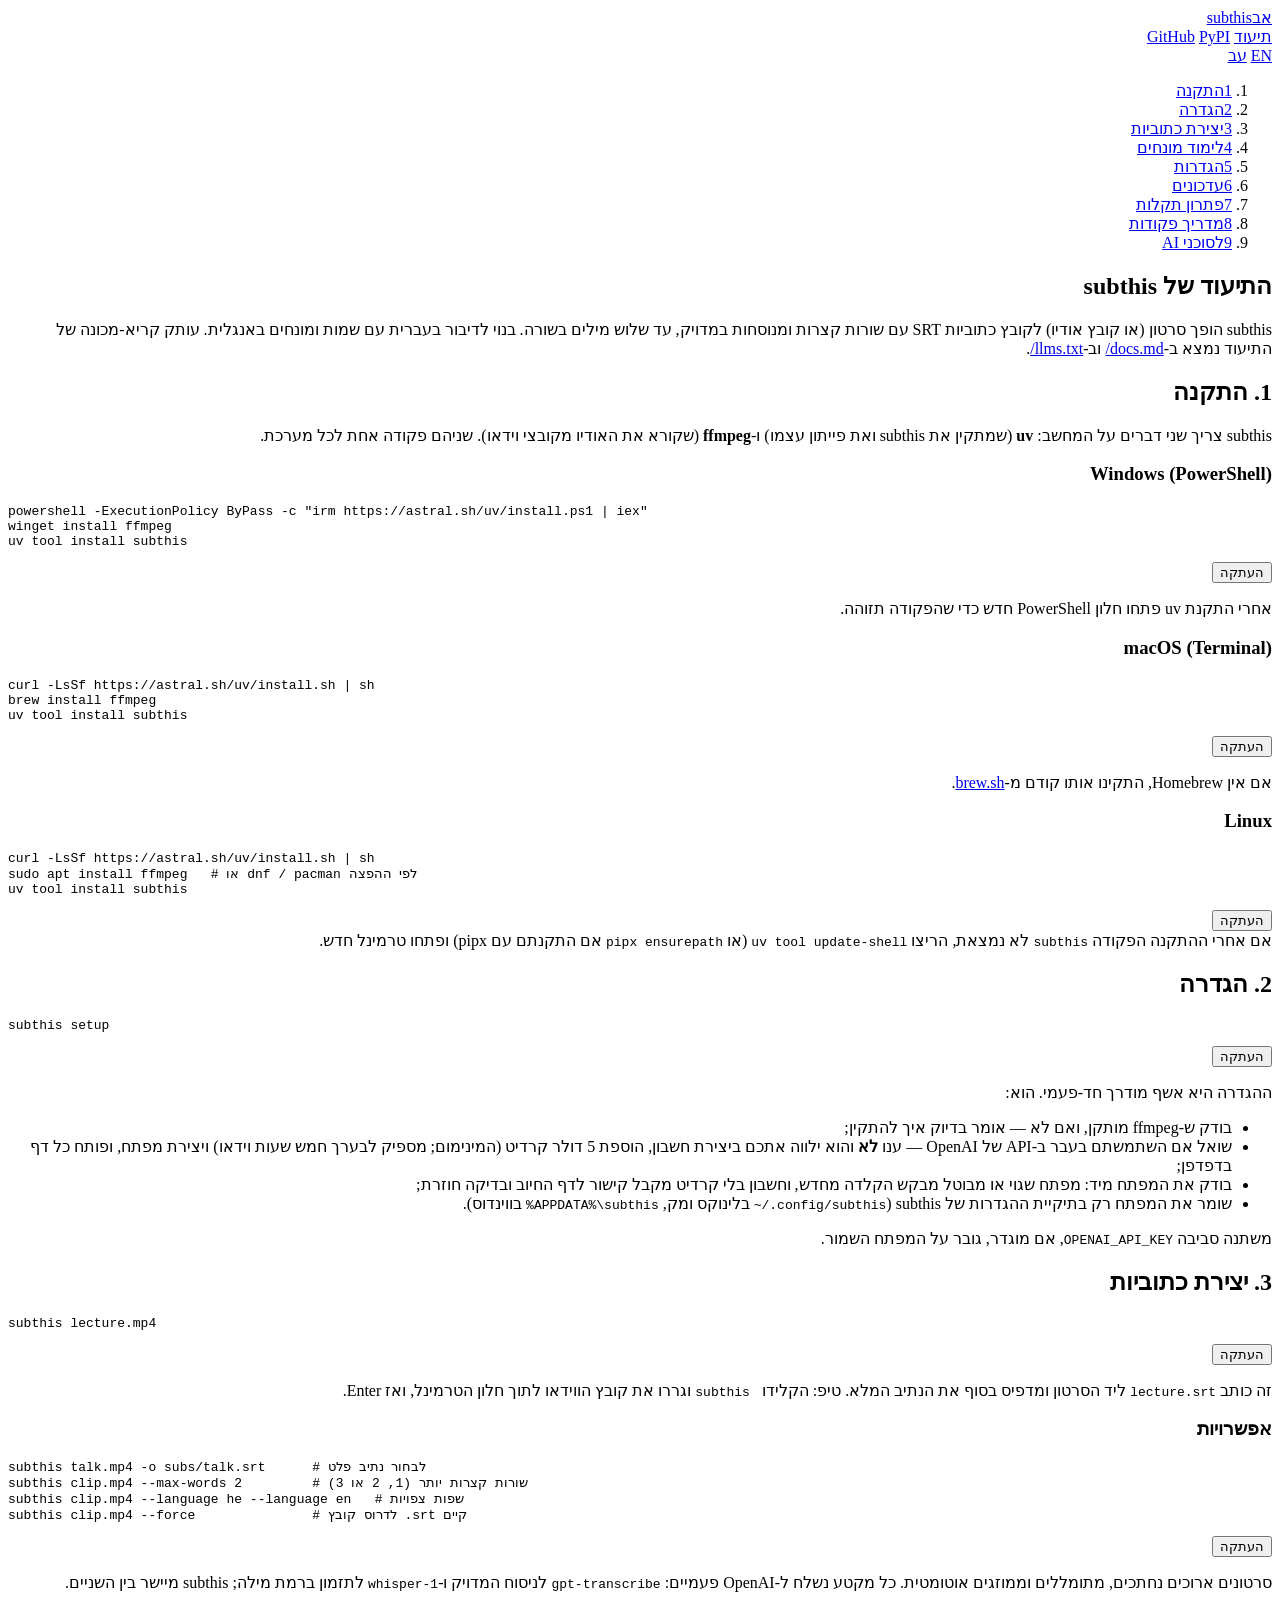
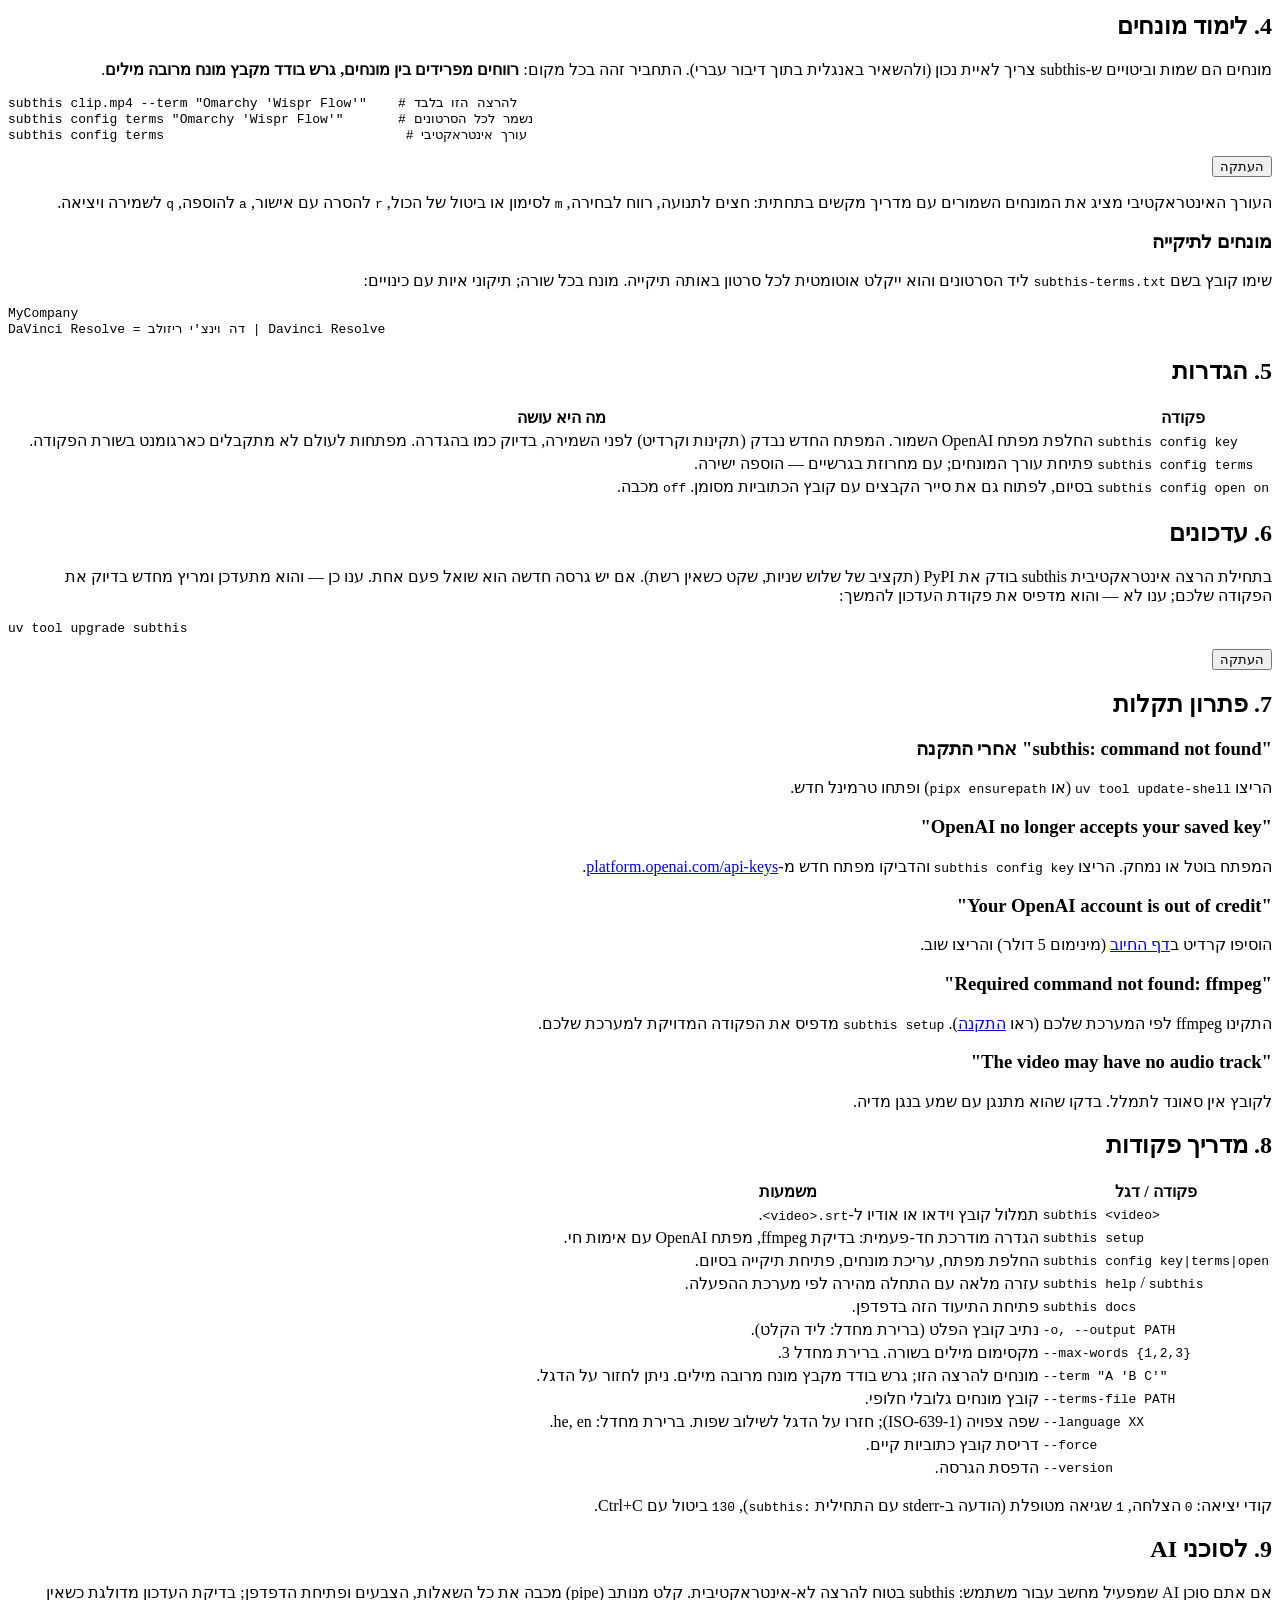
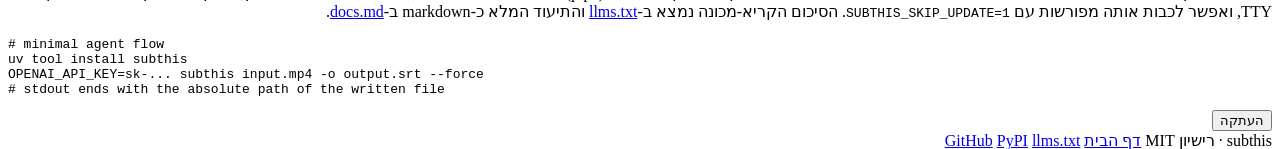
==== site/docs/index.html @ 7b7c5bd4 "Reposition site around price: Hebrew default, kaps.co.il comparison Hebrew now serves at the root (E" ====
<!DOCTYPE html>
<html lang="he" dir="rtl">
<head>
<meta charset="utf-8">
<meta name="viewport" content="width=device-width, initial-scale=1">
<title>תיעוד subthis — התקנה, הגדרה וכל הפקודות</title>
<meta name="description" content="תיעוד מלא של subthis: התקנה על Windows, macOS ו‑Linux, הגדרה מודרכת, לימוד מונחים, פקודות config, עדכונים, פתרון תקלות ומדריך מלא לשורת הפקודה.">
<link rel="alternate" hreflang="en" href="https://subthis.webivize.com/en/docs/">
<link rel="alternate" hreflang="he" href="https://subthis.webivize.com/docs/">
<link rel="icon" href="/assets/favicon.svg" type="image/svg+xml">
<link rel="preconnect" href="https://fonts.googleapis.com">
<link rel="preconnect" href="https://fonts.gstatic.com" crossorigin>
<link href="https://fonts.googleapis.com/css2?family=Suez+One&family=Rubik:wght@400;500&family=IBM+Plex+Mono:wght@400;600&display=swap" rel="stylesheet">
<link rel="stylesheet" href="/assets/style.css">
</head>
<body>

<header class="site-header">
  <div class="wrap">
    <a class="logo" href="/"><span class="cap">אב</span>subthis</a>
    <nav class="site-nav" aria-label="ניווט">
      <a href="/docs/" aria-current="page">תיעוד</a>
      <a href="https://github.com/ItayCohen-Prog/subthis">GitHub</a>
      <a href="https://pypi.org/project/subthis/">PyPI</a>
      <div class="lang-switch" aria-label="שפה">
        <a href="/en/docs/" lang="en">EN</a>
        <a class="active" href="/docs/" aria-current="true">עב</a>
      </div>
    </nav>
  </div>
</header>

<div class="wrap docs-layout">
  <nav class="toc" aria-label="תוכן">
    <ol>
      <li><a href="#install"><span class="toc-num">1</span>התקנה</a></li>
      <li><a href="#setup"><span class="toc-num">2</span>הגדרה</a></li>
      <li><a href="#use"><span class="toc-num">3</span>יצירת כתוביות</a></li>
      <li><a href="#terms"><span class="toc-num">4</span>לימוד מונחים</a></li>
      <li><a href="#config"><span class="toc-num">5</span>הגדרות</a></li>
      <li><a href="#updates"><span class="toc-num">6</span>עדכונים</a></li>
      <li><a href="#troubleshooting"><span class="toc-num">7</span>פתרון תקלות</a></li>
      <li><a href="#reference"><span class="toc-num">8</span>מדריך פקודות</a></li>
      <li><a href="#agents"><span class="toc-num">9</span>לסוכני AI</a></li>
    </ol>
  </nav>

  <article class="doc-body">
    <h1>התיעוד של subthis</h1>
    <p class="lede">subthis הופך סרטון (או קובץ אודיו) לקובץ כתוביות SRT עם שורות קצרות ומנוסחות במדויק, עד שלוש מילים בשורה. בנוי לדיבור בעברית עם שמות ומונחים באנגלית. עותק קריא-מכונה של התיעוד נמצא ב‑<a href="/docs.md">‎/docs.md‎</a> וב‑<a href="/llms.txt">‎/llms.txt‎</a>.</p>

    <section id="install">
      <h2>1. התקנה</h2>
      <p>subthis צריך שני דברים על המחשב: <strong>uv</strong> (שמתקין את subthis ואת פייתון עצמו) ו‑<strong>ffmpeg</strong> (שקורא את האודיו מקובצי וידאו). שניהם פקודה אחת לכל מערכת.</p>
      <h3>Windows (PowerShell)</h3>
      <div class="copy-wrap"><pre class="code" dir="ltr">powershell -ExecutionPolicy ByPass -c "irm https://astral.sh/uv/install.ps1 | iex"
winget install ffmpeg
uv tool install subthis</pre><button class="copy-btn" data-done="הועתק">העתקה</button></div>
      <p>אחרי התקנת uv פתחו חלון PowerShell חדש כדי שהפקודה תזוהה.</p>
      <h3>macOS (Terminal)</h3>
      <div class="copy-wrap"><pre class="code" dir="ltr">curl -LsSf https://astral.sh/uv/install.sh | sh
brew install ffmpeg
uv tool install subthis</pre><button class="copy-btn" data-done="הועתק">העתקה</button></div>
      <p>‏אם אין Homebrew, התקינו אותו קודם מ‑<a href="https://brew.sh">brew.sh</a>.</p>
      <h3>Linux</h3>
      <div class="copy-wrap"><pre class="code" dir="ltr">curl -LsSf https://astral.sh/uv/install.sh | sh
sudo apt install ffmpeg   # או dnf / pacman לפי ההפצה
uv tool install subthis</pre><button class="copy-btn" data-done="הועתק">העתקה</button></div>
      <div class="callout">אם אחרי ההתקנה הפקודה <code dir="ltr">subthis</code> לא נמצאת, הריצו <code dir="ltr">uv tool update-shell</code> (או <code dir="ltr">pipx ensurepath</code> אם התקנתם עם pipx) ופתחו טרמינל חדש.</div>
    </section>

    <section id="setup">
      <h2>2. הגדרה</h2>
      <div class="copy-wrap"><pre class="code" dir="ltr">subthis setup</pre><button class="copy-btn" data-done="הועתק">העתקה</button></div>
      <p>ההגדרה היא אשף מודרך חד-פעמי. הוא:</p>
      <ul>
        <li>בודק ש‑ffmpeg מותקן, ואם לא — אומר בדיוק איך להתקין;</li>
        <li>שואל אם השתמשתם בעבר ב‑API של OpenAI — ענו <strong>לא</strong> והוא ילווה אתכם ביצירת חשבון, הוספת 5 דולר קרדיט (המינימום; מספיק לבערך חמש שעות וידאו) ויצירת מפתח, ופותח כל דף בדפדפן;</li>
        <li>בודק את המפתח מיד: מפתח שגוי או מבוטל מבקש הקלדה מחדש, וחשבון בלי קרדיט מקבל קישור לדף החיוב ובדיקה חוזרת;</li>
        <li>שומר את המפתח רק בתיקיית ההגדרות של subthis‏ (<code dir="ltr">‎~/.config/subthis</code> בלינוקס ומק, <code dir="ltr">%APPDATA%\subthis</code> בווינדוס).</li>
      </ul>
      <p>משתנה סביבה <code dir="ltr">OPENAI_API_KEY</code>, אם מוגדר, גובר על המפתח השמור.</p>
    </section>

    <section id="use">
      <h2>3. יצירת כתוביות</h2>
      <div class="copy-wrap"><pre class="code" dir="ltr">subthis lecture.mp4</pre><button class="copy-btn" data-done="הועתק">העתקה</button></div>
      <p>זה כותב <code dir="ltr">lecture.srt</code> ליד הסרטון ומדפיס בסוף את הנתיב המלא. טיפ: הקלידו <code dir="ltr">subthis&nbsp;</code> וגררו את קובץ הווידאו לתוך חלון הטרמינל, ואז Enter.</p>
      <h3>אפשרויות</h3>
      <div class="copy-wrap"><pre class="code" dir="ltr">subthis talk.mp4 -o subs/talk.srt      # לבחור נתיב פלט
subthis clip.mp4 --max-words 2         # שורות קצרות יותר (1, 2 או 3)
subthis clip.mp4 --language he --language en   # שפות צפויות
subthis clip.mp4 --force               # לדרוס קובץ ‎.srt קיים</pre><button class="copy-btn" data-done="הועתק">העתקה</button></div>
      <p>סרטונים ארוכים נחתכים, מתומללים וממוזגים אוטומטית. כל מקטע נשלח ל‑OpenAI פעמיים: <code dir="ltr">gpt-transcribe</code> לניסוח המדויק ו‑<code dir="ltr">whisper-1</code> לתזמון ברמת מילה; subthis מיישר בין השניים.</p>
    </section>

    <section id="terms">
      <h2>4. לימוד מונחים</h2>
      <p>מונחים הם שמות וביטויים ש‑subthis צריך לאיית נכון (ולהשאיר באנגלית בתוך דיבור עברי). התחביר זהה בכל מקום: <strong>רווחים מפרידים בין מונחים, גרש בודד מקבץ מונח מרובה מילים</strong>.</p>
      <div class="copy-wrap"><pre class="code" dir="ltr">subthis clip.mp4 --term "Omarchy 'Wispr Flow'"    # להרצה הזו בלבד
subthis config terms "Omarchy 'Wispr Flow'"       # נשמר לכל הסרטונים
subthis config terms                               # עורך אינטראקטיבי</pre><button class="copy-btn" data-done="הועתק">העתקה</button></div>
      <p>העורך האינטראקטיבי מציג את המונחים השמורים עם מדריך מקשים בתחתית: חצים לתנועה, רווח לבחירה, <code dir="ltr">m</code> לסימון או ביטול של הכול, <code dir="ltr">r</code> להסרה עם אישור, <code dir="ltr">a</code> להוספה, <code dir="ltr">q</code> לשמירה ויציאה.</p>
      <h3>מונחים לתיקייה</h3>
      <p>שימו קובץ בשם <code dir="ltr">subthis-terms.txt</code> ליד הסרטונים והוא ייקלט אוטומטית לכל סרטון באותה תיקייה. מונח בכל שורה; תיקוני איות עם כינויים:</p>
      <pre class="code" dir="ltr">MyCompany
DaVinci Resolve = דה וינצ'י ריזולב | Davinci Resolve</pre>
    </section>

    <section id="config">
      <h2>5. הגדרות</h2>
      <table>
        <thead><tr><th>פקודה</th><th>מה היא עושה</th></tr></thead>
        <tbody>
          <tr><td dir="ltr"><code>subthis config key</code></td><td>החלפת מפתח OpenAI השמור. המפתח החדש נבדק (תקינות וקרדיט) לפני השמירה, בדיוק כמו בהגדרה. מפתחות לעולם לא מתקבלים כארגומנט בשורת הפקודה.</td></tr>
          <tr><td dir="ltr"><code>subthis config terms</code></td><td>פתיחת עורך המונחים; עם מחרוזת בגרשיים — הוספה ישירה.</td></tr>
          <tr><td dir="ltr"><code>subthis config open on</code></td><td>בסיום, לפתוח גם את סייר הקבצים עם קובץ הכתוביות מסומן. <code dir="ltr">off</code> מכבה.</td></tr>
        </tbody>
      </table>
    </section>

    <section id="updates">
      <h2>6. עדכונים</h2>
      <p>בתחילת הרצה אינטראקטיבית subthis בודק את PyPI (תקציב של שלוש שניות, שקט כשאין רשת). אם יש גרסה חדשה הוא שואל פעם אחת. ענו כן — והוא מתעדכן ומריץ מחדש בדיוק את הפקודה שלכם; ענו לא — והוא מדפיס את פקודת העדכון להמשך:</p>
      <div class="copy-wrap"><pre class="code" dir="ltr">uv tool upgrade subthis</pre><button class="copy-btn" data-done="הועתק">העתקה</button></div>
    </section>

    <section id="troubleshooting">
      <h2>7. פתרון תקלות</h2>
      <h3>‏"subthis: command not found" אחרי התקנה</h3>
      <p>הריצו <code dir="ltr">uv tool update-shell</code> (או <code dir="ltr">pipx ensurepath</code>) ופתחו טרמינל חדש.</p>
      <h3>‏"OpenAI no longer accepts your saved key"</h3>
      <p>המפתח בוטל או נמחק. הריצו <code dir="ltr">subthis config key</code> והדביקו מפתח חדש מ‑<a href="https://platform.openai.com/api-keys">platform.openai.com/api-keys</a>.</p>
      <h3>‏"Your OpenAI account is out of credit"</h3>
      <p>הוסיפו קרדיט ב<a href="https://platform.openai.com/settings/organization/billing/overview">דף החיוב</a> (מינימום 5 דולר) והריצו שוב.</p>
      <h3>‏"Required command not found: ffmpeg"</h3>
      <p>התקינו ffmpeg לפי המערכת שלכם (ראו <a href="#install">התקנה</a>). <code dir="ltr">subthis setup</code> מדפיס את הפקודה המדויקת למערכת שלכם.</p>
      <h3>‏"The video may have no audio track"</h3>
      <p>לקובץ אין סאונד לתמלל. בדקו שהוא מתנגן עם שמע בנגן מדיה.</p>
    </section>

    <section id="reference">
      <h2>8. מדריך פקודות</h2>
      <table>
        <thead><tr><th>פקודה / דגל</th><th>משמעות</th></tr></thead>
        <tbody>
          <tr><td dir="ltr"><code>subthis &lt;video&gt;</code></td><td>תמלול קובץ וידאו או אודיו ל‑<code dir="ltr">&lt;video&gt;.srt</code>.</td></tr>
          <tr><td dir="ltr"><code>subthis setup</code></td><td>הגדרה מודרכת חד-פעמית: בדיקת ffmpeg, מפתח OpenAI עם אימות חי.</td></tr>
          <tr><td dir="ltr"><code>subthis config key|terms|open</code></td><td>החלפת מפתח, עריכת מונחים, פתיחת תיקייה בסיום.</td></tr>
          <tr><td dir="ltr"><code>subthis help</code> / <code>subthis</code></td><td>עזרה מלאה עם התחלה מהירה לפי מערכת ההפעלה.</td></tr>
          <tr><td dir="ltr"><code>subthis docs</code></td><td>פתיחת התיעוד הזה בדפדפן.</td></tr>
          <tr><td dir="ltr"><code>-o, --output PATH</code></td><td>נתיב קובץ הפלט (ברירת מחדל: ליד הקלט).</td></tr>
          <tr><td dir="ltr"><code>--max-words {1,2,3}</code></td><td>מקסימום מילים בשורה. ברירת מחדל 3.</td></tr>
          <tr><td dir="ltr"><code>--term "A 'B C'"</code></td><td>מונחים להרצה הזו; גרש בודד מקבץ מונח מרובה מילים. ניתן לחזור על הדגל.</td></tr>
          <tr><td dir="ltr"><code>--terms-file PATH</code></td><td>קובץ מונחים גלובלי חלופי.</td></tr>
          <tr><td dir="ltr"><code>--language XX</code></td><td>שפה צפויה (ISO-639-1); חזרו על הדגל לשילוב שפות. ברירת מחדל: he, en.</td></tr>
          <tr><td dir="ltr"><code>--force</code></td><td>דריסת קובץ כתוביות קיים.</td></tr>
          <tr><td dir="ltr"><code>--version</code></td><td>הדפסת הגרסה.</td></tr>
        </tbody>
      </table>
      <p>קודי יציאה: <code dir="ltr">0</code> הצלחה, <code dir="ltr">1</code> שגיאה מטופלת (הודעה ב‑stderr עם התחילית <code dir="ltr">subthis:</code>), <code dir="ltr">130</code> ביטול עם Ctrl+C.</p>
    </section>

    <section id="agents">
      <h2>9. לסוכני AI</h2>
      <p>אם אתם סוכן AI שמפעיל מחשב עבור משתמש: subthis בטוח להרצה לא-אינטראקטיבית. קלט מנותב (pipe) מכבה את כל השאלות, הצבעים ופתיחת הדפדפן; בדיקת העדכון מדולגת כשאין TTY, ואפשר לכבות אותה מפורשות עם <code dir="ltr">SUBTHIS_SKIP_UPDATE=1</code>. הסיכום הקריא-מכונה נמצא ב‑<a href="/llms.txt">llms.txt</a> והתיעוד המלא כ‑markdown ב‑<a href="/docs.md">docs.md</a>.</p>
      <div class="copy-wrap"><pre class="code" dir="ltr"># minimal agent flow
uv tool install subthis
OPENAI_API_KEY=sk-... subthis input.mp4 -o output.srt --force
# stdout ends with the absolute path of the written file</pre><button class="copy-btn" data-done="הועתק">העתקה</button></div>
    </section>
  </article>
</div>

<footer class="site-footer">
  <div class="wrap">
    <span>subthis · רישיון MIT</span>
    <a href="/">דף הבית</a>
    <a href="https://github.com/ItayCohen-Prog/subthis">GitHub</a>
    <a href="https://pypi.org/project/subthis/">PyPI</a>
    <span class="spacer"></span>
    <a href="/llms.txt">llms.txt</a>
  </div>
</footer>

<script src="/assets/site.js"></script>
</body>
</html>
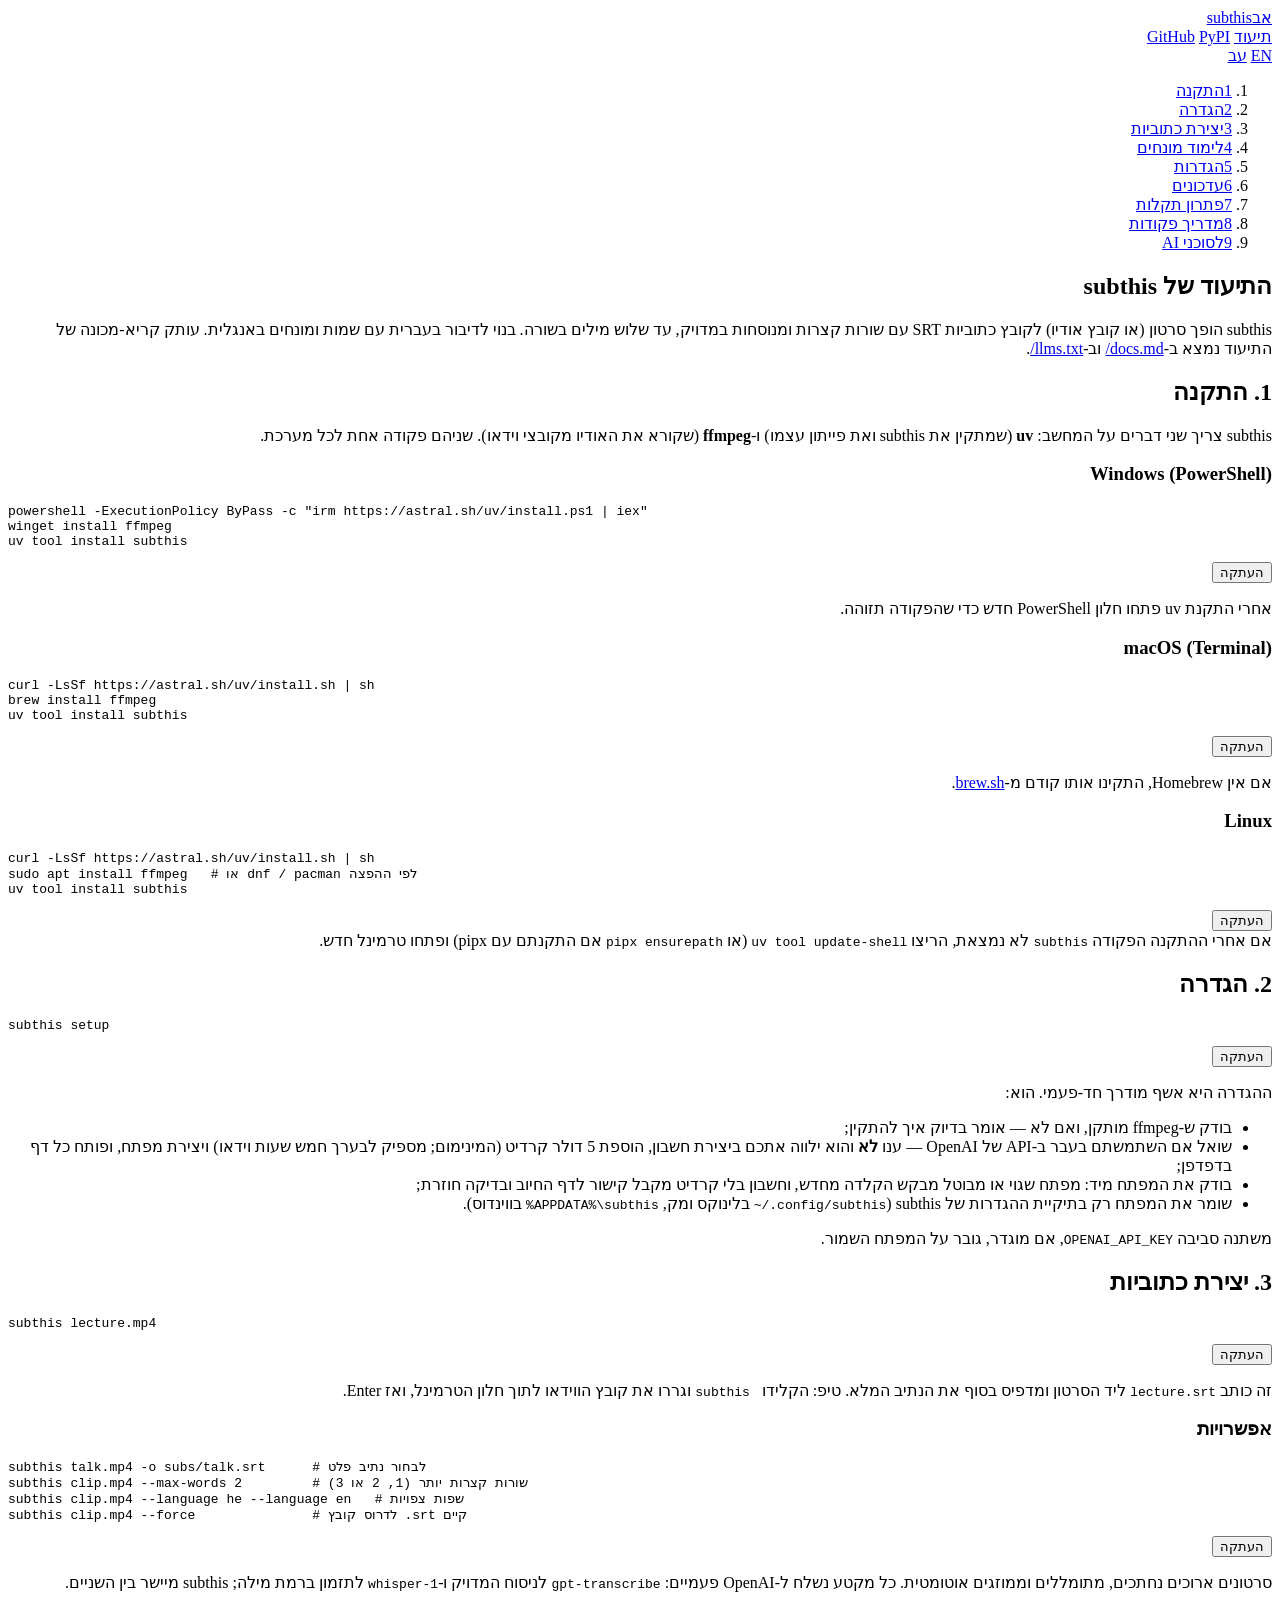
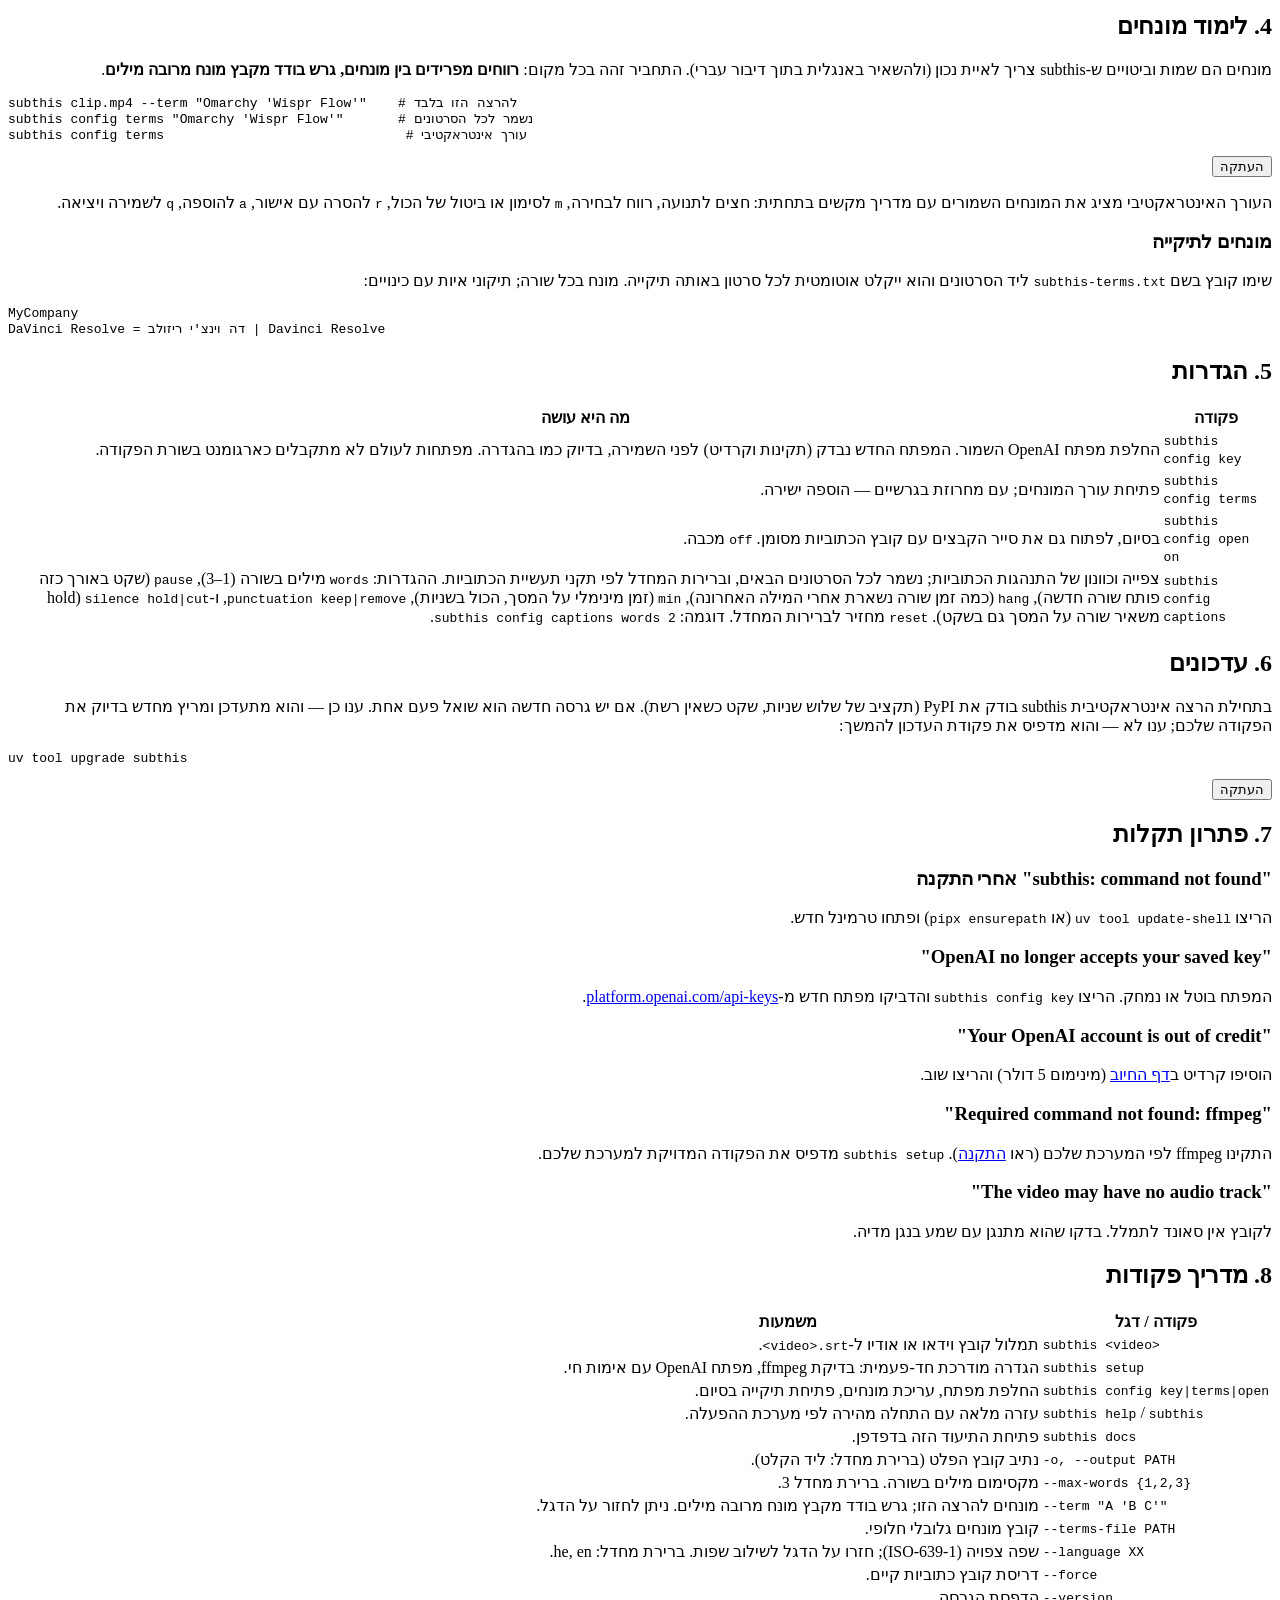
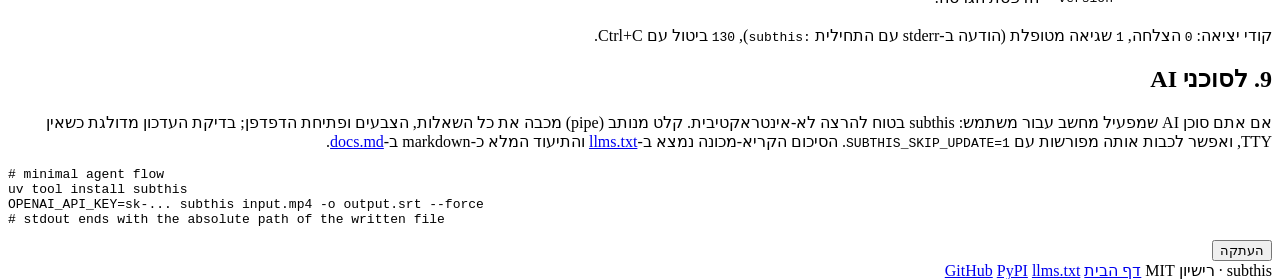
==== commit 608712a6: "Make caption behavior configurable via subthis config captions (1.7.0) Six settings stored in settin" ====
--- a/site/docs/index.html
+++ b/site/docs/index.html
@@ -115,6 +115,7 @@
           <tr><td dir="ltr"><code>subthis config key</code></td><td>החלפת מפתח OpenAI השמור. המפתח החדש נבדק (תקינות וקרדיט) לפני השמירה, בדיוק כמו בהגדרה. מפתחות לעולם לא מתקבלים כארגומנט בשורת הפקודה.</td></tr>
           <tr><td dir="ltr"><code>subthis config terms</code></td><td>פתיחת עורך המונחים; עם מחרוזת בגרשיים — הוספה ישירה.</td></tr>
           <tr><td dir="ltr"><code>subthis config open on</code></td><td>בסיום, לפתוח גם את סייר הקבצים עם קובץ הכתוביות מסומן. <code dir="ltr">off</code> מכבה.</td></tr>
+          <tr><td dir="ltr"><code>subthis config captions</code></td><td>צפייה וכוונון של התנהגות הכתוביות; נשמר לכל הסרטונים הבאים, וברירות המחדל לפי תקני תעשיית הכתוביות. ההגדרות: <code dir="ltr">words</code> מילים בשורה (1–3), <code dir="ltr">pause</code> (שקט באורך כזה פותח שורה חדשה), <code dir="ltr">hang</code> (כמה זמן שורה נשארת אחרי המילה האחרונה), <code dir="ltr">min</code> (זמן מינימלי על המסך, הכול בשניות), <code dir="ltr">punctuation keep|remove</code>, ו‑<code dir="ltr">silence hold|cut</code> (‏hold משאיר שורה על המסך גם בשקט). <code dir="ltr">reset</code> מחזיר לברירות המחדל. דוגמה: <code dir="ltr">subthis config captions words 2</code>.</td></tr>
         </tbody>
       </table>
     </section>
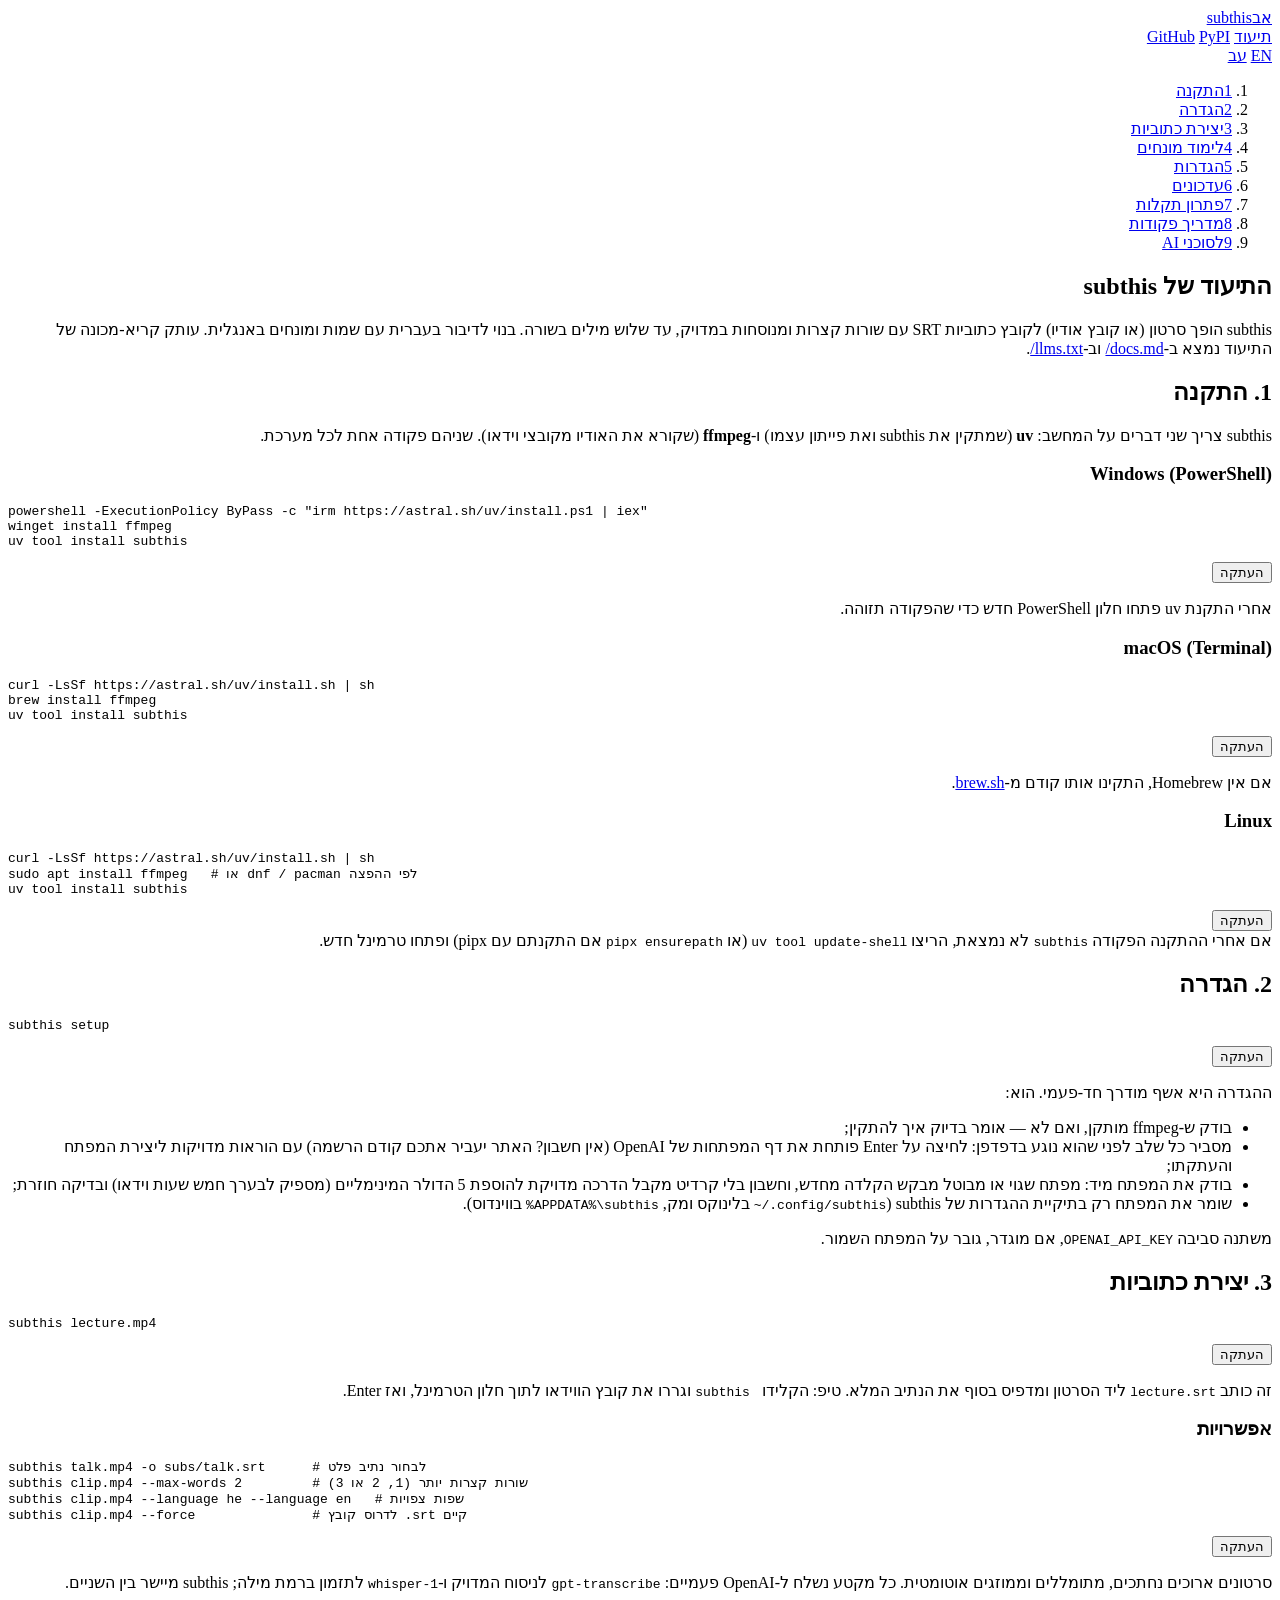
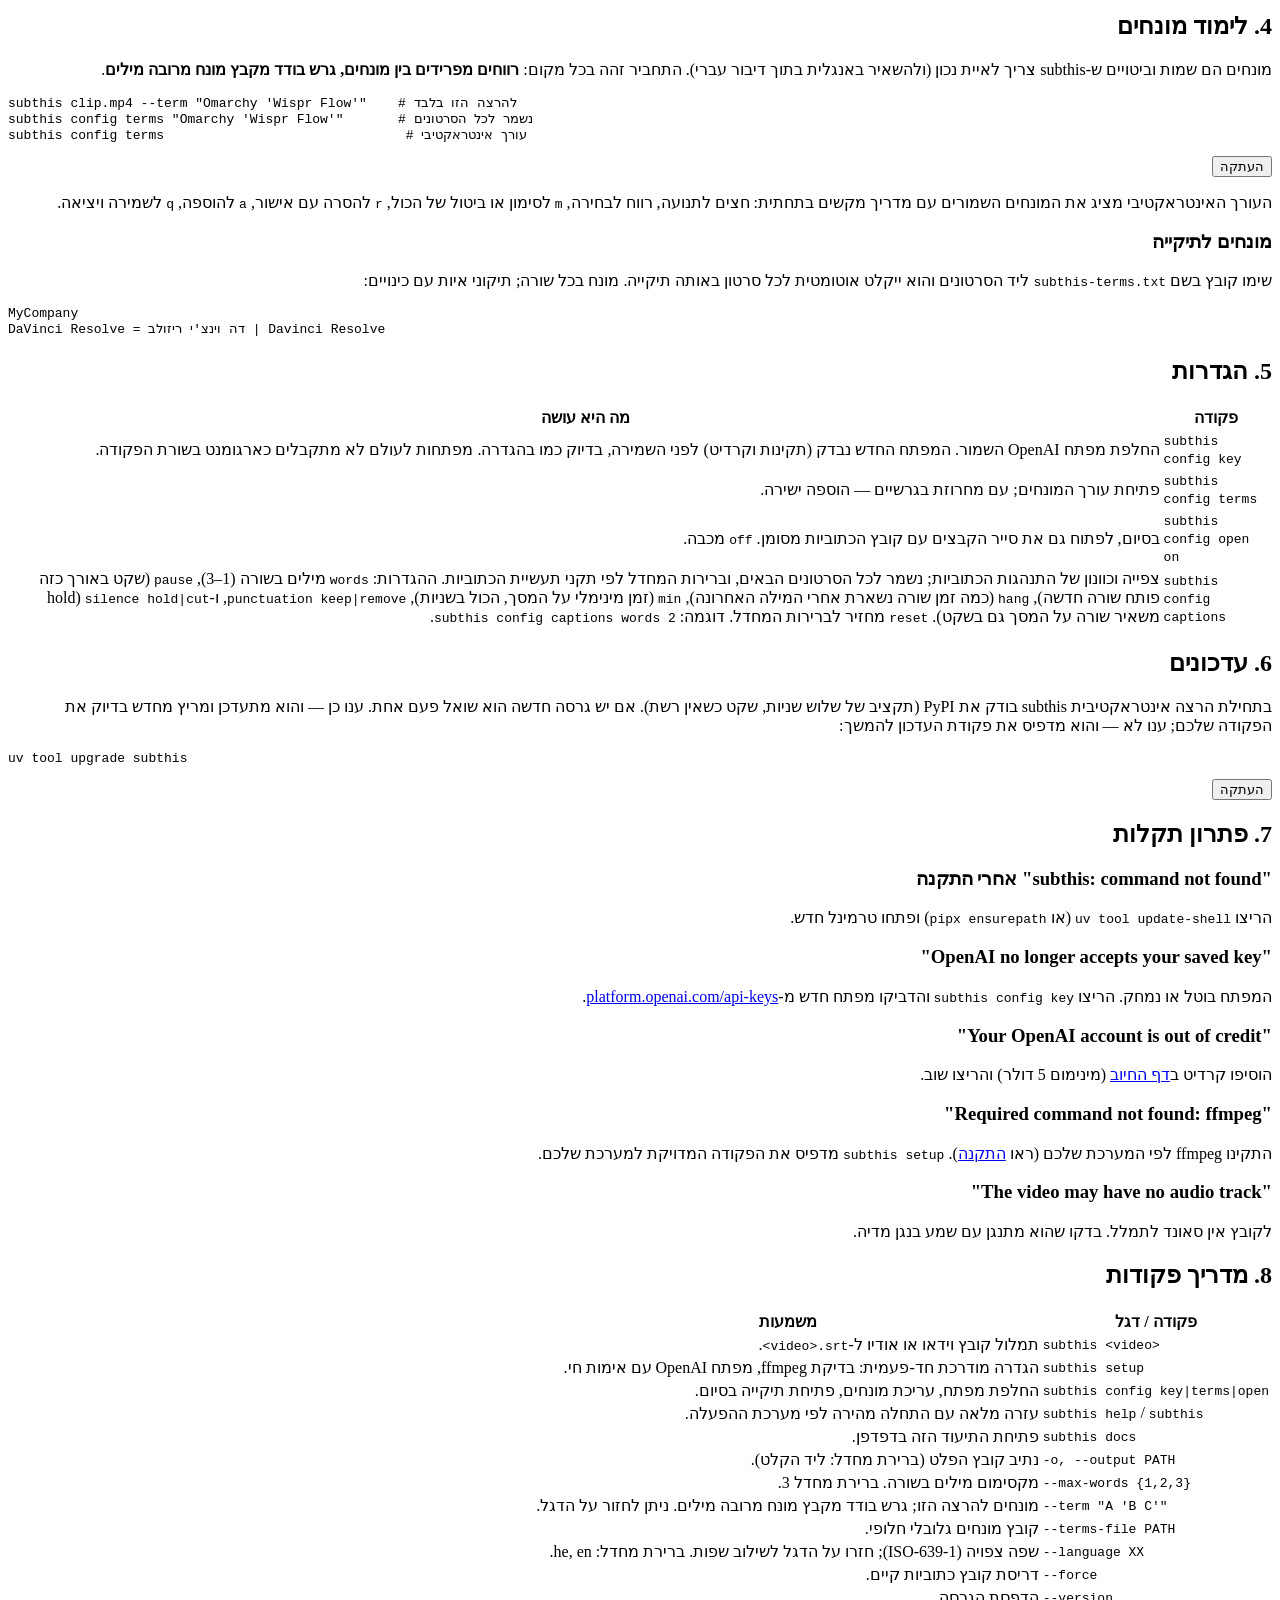
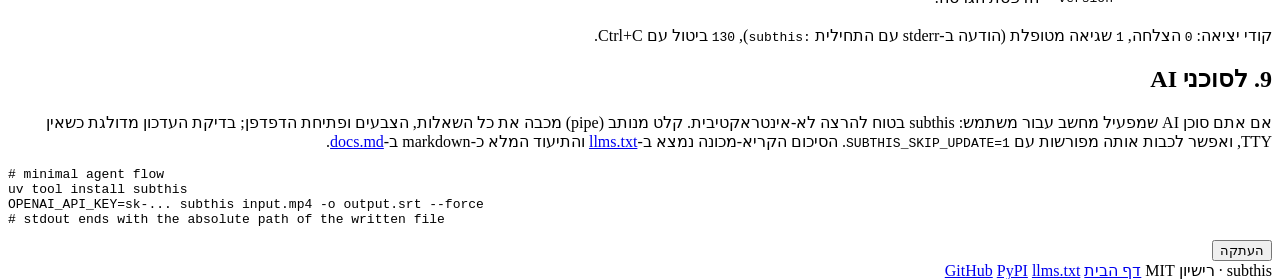
==== commit 1741ab85: "Simplify setup: explain first, Enter opens the browser (1.7.1) Drops the have-you-used-the-API quest" ====
--- a/site/docs/index.html
+++ b/site/docs/index.html
@@ -75,8 +75,8 @@
       <p>ההגדרה היא אשף מודרך חד-פעמי. הוא:</p>
       <ul>
         <li>בודק ש‑ffmpeg מותקן, ואם לא — אומר בדיוק איך להתקין;</li>
-        <li>שואל אם השתמשתם בעבר ב‑API של OpenAI — ענו <strong>לא</strong> והוא ילווה אתכם ביצירת חשבון, הוספת 5 דולר קרדיט (המינימום; מספיק לבערך חמש שעות וידאו) ויצירת מפתח, ופותח כל דף בדפדפן;</li>
-        <li>בודק את המפתח מיד: מפתח שגוי או מבוטל מבקש הקלדה מחדש, וחשבון בלי קרדיט מקבל קישור לדף החיוב ובדיקה חוזרת;</li>
+        <li>מסביר כל שלב לפני שהוא נוגע בדפדפן: לחיצה על Enter פותחת את דף המפתחות של OpenAI (אין חשבון? האתר יעביר אתכם קודם הרשמה) עם הוראות מדויקות ליצירת המפתח והעתקתו;</li>
+        <li>בודק את המפתח מיד: מפתח שגוי או מבוטל מבקש הקלדה מחדש, וחשבון בלי קרדיט מקבל הדרכה מדויקת להוספת 5 הדולר המינימליים (מספיק לבערך חמש שעות וידאו) ובדיקה חוזרת;</li>
         <li>שומר את המפתח רק בתיקיית ההגדרות של subthis‏ (<code dir="ltr">‎~/.config/subthis</code> בלינוקס ומק, <code dir="ltr">%APPDATA%\subthis</code> בווינדוס).</li>
       </ul>
       <p>משתנה סביבה <code dir="ltr">OPENAI_API_KEY</code>, אם מוגדר, גובר על המפתח השמור.</p>
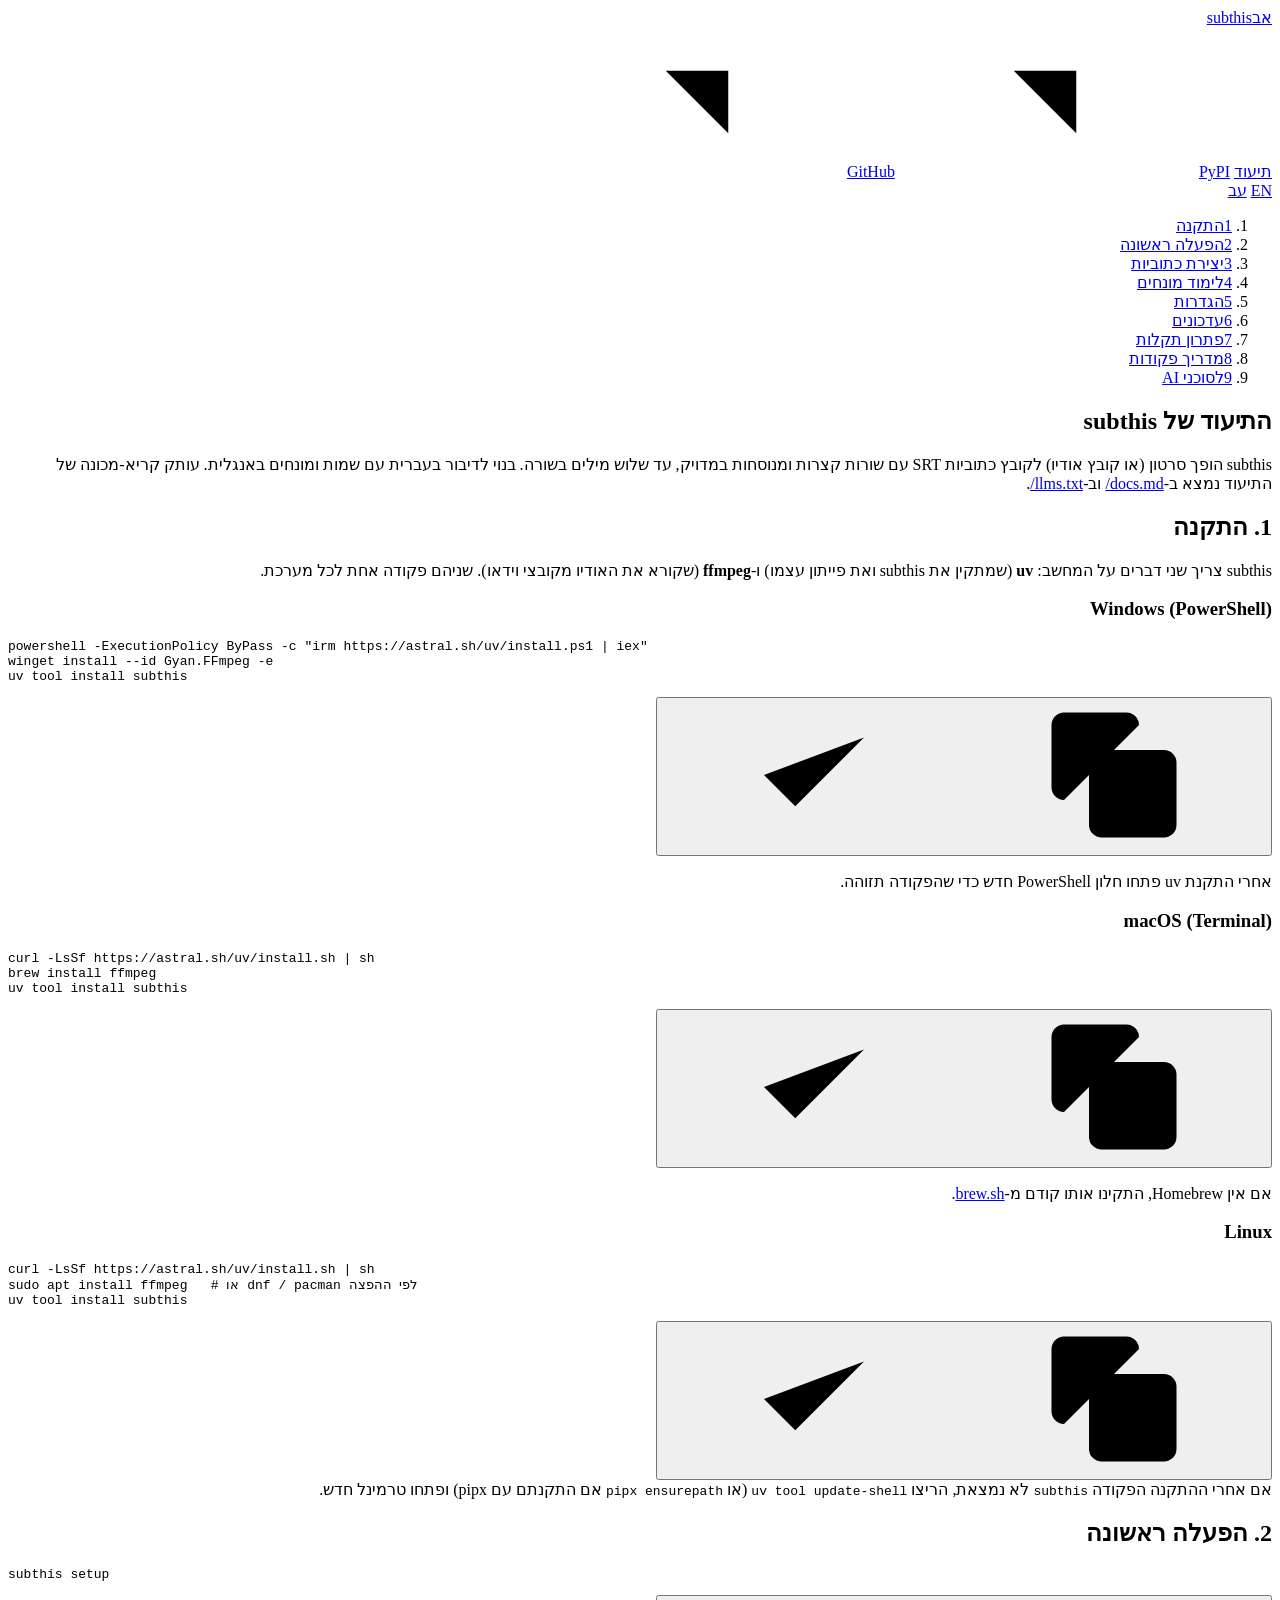
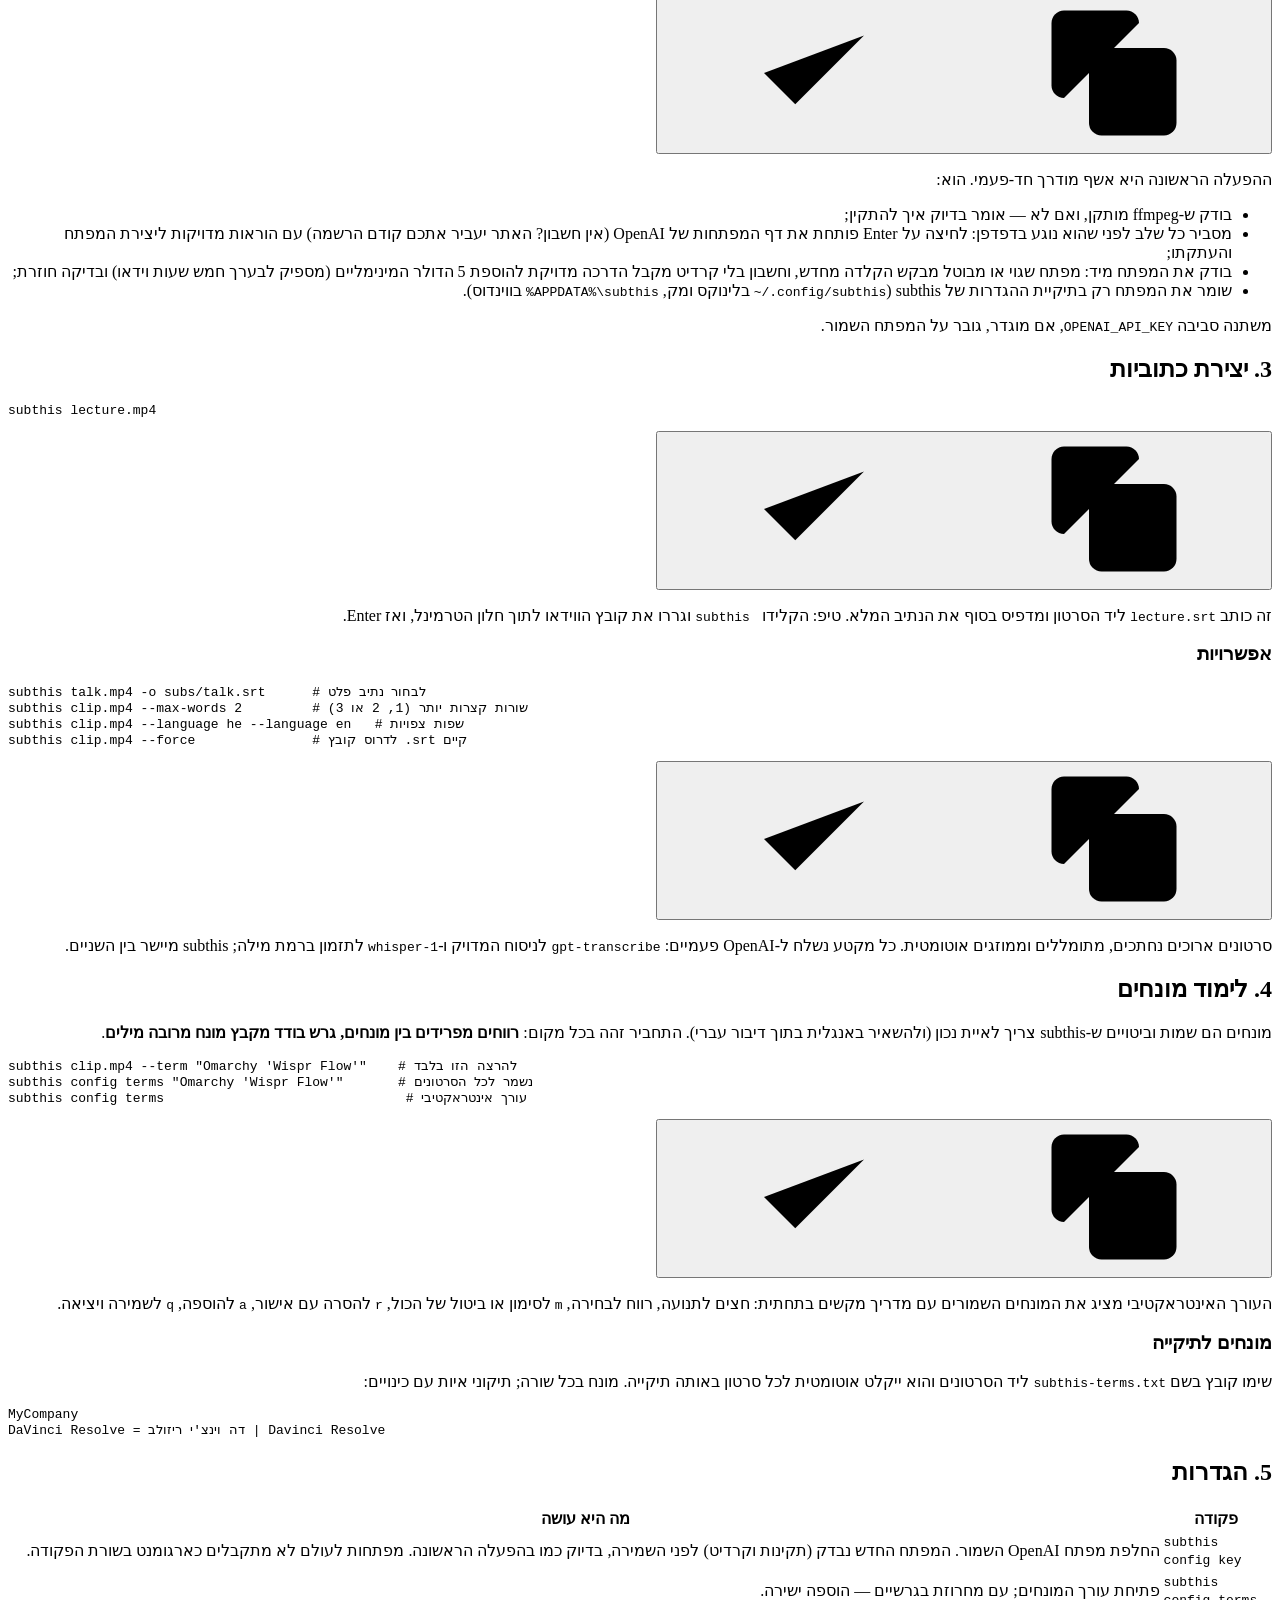
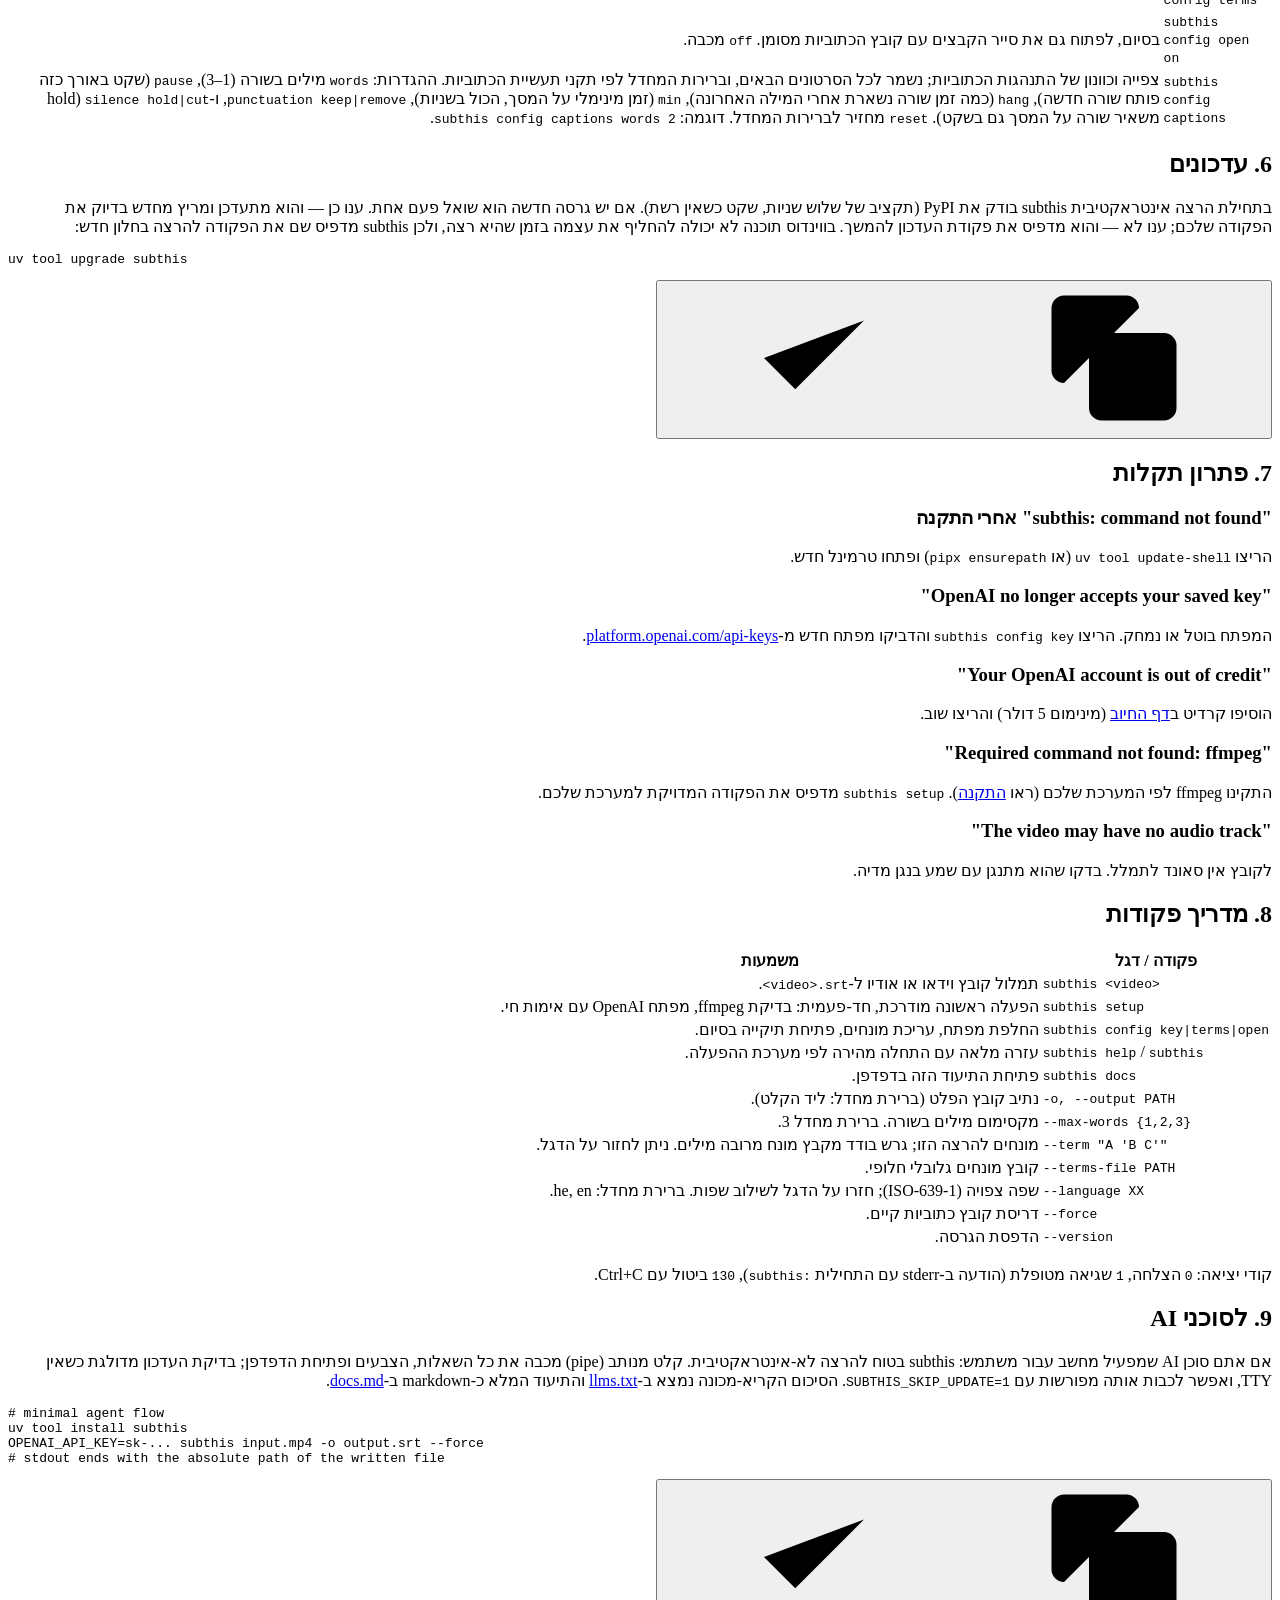
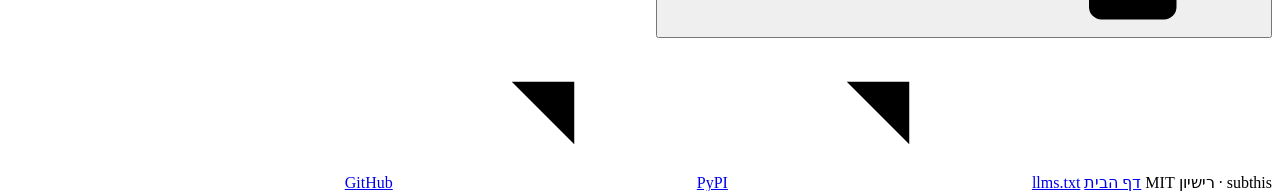
==== commit 1cff333b: "Cross-platform hardening from three independent audits (1.8.0) Correctness: chunks are 20 minutes (t" ====
--- a/site/docs/index.html
+++ b/site/docs/index.html
@@ -3,25 +3,33 @@
 <head>
 <meta charset="utf-8">
 <meta name="viewport" content="width=device-width, initial-scale=1">
-<title>תיעוד subthis — התקנה, הגדרה וכל הפקודות</title>
-<meta name="description" content="תיעוד מלא של subthis: התקנה על Windows, macOS ו‑Linux, הגדרה מודרכת, לימוד מונחים, פקודות config, עדכונים, פתרון תקלות ומדריך מלא לשורת הפקודה.">
+<title>תיעוד subthis — התקנה, הפעלה ראשונה וכל הפקודות</title>
+<meta name="description" content="תיעוד מלא של subthis: התקנה על Windows, macOS ו‑Linux, הפעלה ראשונה מודרכת, לימוד מונחים, פקודות config, עדכונים, פתרון תקלות ומדריך מלא לשורת הפקודה.">
 <link rel="alternate" hreflang="en" href="https://subthis.webivize.com/en/docs/">
 <link rel="alternate" hreflang="he" href="https://subthis.webivize.com/docs/">
 <link rel="icon" href="/assets/favicon.svg" type="image/svg+xml">
 <link rel="preconnect" href="https://fonts.googleapis.com">
 <link rel="preconnect" href="https://fonts.gstatic.com" crossorigin>
-<link href="https://fonts.googleapis.com/css2?family=Suez+One&family=Rubik:wght@400;500&family=IBM+Plex+Mono:wght@400;600&display=swap" rel="stylesheet">
-<link rel="stylesheet" href="/assets/style.css">
+<link href="https://fonts.googleapis.com/css2?family=Rubik:wght@500;700&family=Heebo:wght@400;500&family=IBM+Plex+Mono:wght@400;600&display=swap" rel="stylesheet">
+<link rel="stylesheet" href="/assets/style.css?v=202609021544">
 </head>
 <body>
+<svg hidden aria-hidden="true" style="display:none">
+  <!-- Lucide icons (ISC) https://lucide.dev -->
+  <symbol id="i-copy" viewBox="0 0 24 24"><rect width="14" height="14" x="8" y="8" rx="2" ry="2"/><path d="M4 16c-1.1 0-2-.9-2-2V4c0-1.1.9-2 2-2h10c1.1 0 2 .9 2 2"/></symbol>
+  <symbol id="i-check" viewBox="0 0 24 24"><path d="M20 6 9 17l-5-5"/></symbol>
+  <symbol id="i-ext" viewBox="0 0 24 24"><path d="M7 7h10v10"/><path d="M7 17 17 7"/></symbol>
+  <symbol id="i-terminal" viewBox="0 0 24 24"><path d="M12 19h8"/><path d="m4 17 6-6-6-6"/></symbol>
+  <symbol id="i-book" viewBox="0 0 24 24"><path d="M12 5v16"/><path d="M20.001 19A2 2 0 0022 17V5a2 2 0 00-1.999-2L16 3.002A5 5 0 0012 5a5 5 0 00-4-2H4a2 2 0 00-2 2v12a2 2 0 001.999 2H8a5 5 0 014 2 5 5 0 014-2z"/></symbol>
+</svg>
 
 <header class="site-header">
   <div class="wrap">
     <a class="logo" href="/"><span class="cap">אב</span>subthis</a>
     <nav class="site-nav" aria-label="ניווט">
       <a href="/docs/" aria-current="page">תיעוד</a>
-      <a href="https://github.com/ItayCohen-Prog/subthis">GitHub</a>
-      <a href="https://pypi.org/project/subthis/">PyPI</a>
+      <a href="https://github.com/ItayCohen-Prog/subthis">GitHub<svg class="ic ic-ext"><use href="#i-ext"/></svg></a>
+      <a href="https://pypi.org/project/subthis/">PyPI<svg class="ic ic-ext"><use href="#i-ext"/></svg></a>
       <div class="lang-switch" aria-label="שפה">
         <a href="/en/docs/" lang="en">EN</a>
         <a class="active" href="/docs/" aria-current="true">עב</a>
@@ -34,7 +42,7 @@
   <nav class="toc" aria-label="תוכן">
     <ol>
       <li><a href="#install"><span class="toc-num">1</span>התקנה</a></li>
-      <li><a href="#setup"><span class="toc-num">2</span>הגדרה</a></li>
+      <li><a href="#setup"><span class="toc-num">2</span>הפעלה ראשונה</a></li>
       <li><a href="#use"><span class="toc-num">3</span>יצירת כתוביות</a></li>
       <li><a href="#terms"><span class="toc-num">4</span>לימוד מונחים</a></li>
       <li><a href="#config"><span class="toc-num">5</span>הגדרות</a></li>
@@ -54,25 +62,25 @@
       <p>subthis צריך שני דברים על המחשב: <strong>uv</strong> (שמתקין את subthis ואת פייתון עצמו) ו‑<strong>ffmpeg</strong> (שקורא את האודיו מקובצי וידאו). שניהם פקודה אחת לכל מערכת.</p>
       <h3>Windows (PowerShell)</h3>
       <div class="copy-wrap"><pre class="code" dir="ltr">powershell -ExecutionPolicy ByPass -c "irm https://astral.sh/uv/install.ps1 | iex"
-winget install ffmpeg
-uv tool install subthis</pre><button class="copy-btn" data-done="הועתק">העתקה</button></div>
+winget install --id Gyan.FFmpeg -e
+uv tool install subthis</pre><button class="copy-btn" title="העתקה" aria-label="העתקה" data-done="הועתק"><svg class="ic ic-copy"><use href="#i-copy"/></svg><svg class="ic ic-check"><use href="#i-check"/></svg></button></div>
       <p>אחרי התקנת uv פתחו חלון PowerShell חדש כדי שהפקודה תזוהה.</p>
       <h3>macOS (Terminal)</h3>
       <div class="copy-wrap"><pre class="code" dir="ltr">curl -LsSf https://astral.sh/uv/install.sh | sh
 brew install ffmpeg
-uv tool install subthis</pre><button class="copy-btn" data-done="הועתק">העתקה</button></div>
+uv tool install subthis</pre><button class="copy-btn" title="העתקה" aria-label="העתקה" data-done="הועתק"><svg class="ic ic-copy"><use href="#i-copy"/></svg><svg class="ic ic-check"><use href="#i-check"/></svg></button></div>
       <p>‏אם אין Homebrew, התקינו אותו קודם מ‑<a href="https://brew.sh">brew.sh</a>.</p>
       <h3>Linux</h3>
       <div class="copy-wrap"><pre class="code" dir="ltr">curl -LsSf https://astral.sh/uv/install.sh | sh
 sudo apt install ffmpeg   # או dnf / pacman לפי ההפצה
-uv tool install subthis</pre><button class="copy-btn" data-done="הועתק">העתקה</button></div>
+uv tool install subthis</pre><button class="copy-btn" title="העתקה" aria-label="העתקה" data-done="הועתק"><svg class="ic ic-copy"><use href="#i-copy"/></svg><svg class="ic ic-check"><use href="#i-check"/></svg></button></div>
       <div class="callout">אם אחרי ההתקנה הפקודה <code dir="ltr">subthis</code> לא נמצאת, הריצו <code dir="ltr">uv tool update-shell</code> (או <code dir="ltr">pipx ensurepath</code> אם התקנתם עם pipx) ופתחו טרמינל חדש.</div>
     </section>
 
     <section id="setup">
-      <h2>2. הגדרה</h2>
-      <div class="copy-wrap"><pre class="code" dir="ltr">subthis setup</pre><button class="copy-btn" data-done="הועתק">העתקה</button></div>
-      <p>ההגדרה היא אשף מודרך חד-פעמי. הוא:</p>
+      <h2>2. הפעלה ראשונה</h2>
+      <div class="copy-wrap"><pre class="code" dir="ltr">subthis setup</pre><button class="copy-btn" title="העתקה" aria-label="העתקה" data-done="הועתק"><svg class="ic ic-copy"><use href="#i-copy"/></svg><svg class="ic ic-check"><use href="#i-check"/></svg></button></div>
+      <p>ההפעלה הראשונה היא אשף מודרך חד-פעמי. הוא:</p>
       <ul>
         <li>בודק ש‑ffmpeg מותקן, ואם לא — אומר בדיוק איך להתקין;</li>
         <li>מסביר כל שלב לפני שהוא נוגע בדפדפן: לחיצה על Enter פותחת את דף המפתחות של OpenAI (אין חשבון? האתר יעביר אתכם קודם הרשמה) עם הוראות מדויקות ליצירת המפתח והעתקתו;</li>
@@ -84,13 +92,13 @@
 
     <section id="use">
       <h2>3. יצירת כתוביות</h2>
-      <div class="copy-wrap"><pre class="code" dir="ltr">subthis lecture.mp4</pre><button class="copy-btn" data-done="הועתק">העתקה</button></div>
+      <div class="copy-wrap"><pre class="code" dir="ltr">subthis lecture.mp4</pre><button class="copy-btn" title="העתקה" aria-label="העתקה" data-done="הועתק"><svg class="ic ic-copy"><use href="#i-copy"/></svg><svg class="ic ic-check"><use href="#i-check"/></svg></button></div>
       <p>זה כותב <code dir="ltr">lecture.srt</code> ליד הסרטון ומדפיס בסוף את הנתיב המלא. טיפ: הקלידו <code dir="ltr">subthis&nbsp;</code> וגררו את קובץ הווידאו לתוך חלון הטרמינל, ואז Enter.</p>
       <h3>אפשרויות</h3>
       <div class="copy-wrap"><pre class="code" dir="ltr">subthis talk.mp4 -o subs/talk.srt      # לבחור נתיב פלט
 subthis clip.mp4 --max-words 2         # שורות קצרות יותר (1, 2 או 3)
 subthis clip.mp4 --language he --language en   # שפות צפויות
-subthis clip.mp4 --force               # לדרוס קובץ ‎.srt קיים</pre><button class="copy-btn" data-done="הועתק">העתקה</button></div>
+subthis clip.mp4 --force               # לדרוס קובץ ‎.srt קיים</pre><button class="copy-btn" title="העתקה" aria-label="העתקה" data-done="הועתק"><svg class="ic ic-copy"><use href="#i-copy"/></svg><svg class="ic ic-check"><use href="#i-check"/></svg></button></div>
       <p>סרטונים ארוכים נחתכים, מתומללים וממוזגים אוטומטית. כל מקטע נשלח ל‑OpenAI פעמיים: <code dir="ltr">gpt-transcribe</code> לניסוח המדויק ו‑<code dir="ltr">whisper-1</code> לתזמון ברמת מילה; subthis מיישר בין השניים.</p>
     </section>
 
@@ -99,7 +107,7 @@
       <p>מונחים הם שמות וביטויים ש‑subthis צריך לאיית נכון (ולהשאיר באנגלית בתוך דיבור עברי). התחביר זהה בכל מקום: <strong>רווחים מפרידים בין מונחים, גרש בודד מקבץ מונח מרובה מילים</strong>.</p>
       <div class="copy-wrap"><pre class="code" dir="ltr">subthis clip.mp4 --term "Omarchy 'Wispr Flow'"    # להרצה הזו בלבד
 subthis config terms "Omarchy 'Wispr Flow'"       # נשמר לכל הסרטונים
-subthis config terms                               # עורך אינטראקטיבי</pre><button class="copy-btn" data-done="הועתק">העתקה</button></div>
+subthis config terms                               # עורך אינטראקטיבי</pre><button class="copy-btn" title="העתקה" aria-label="העתקה" data-done="הועתק"><svg class="ic ic-copy"><use href="#i-copy"/></svg><svg class="ic ic-check"><use href="#i-check"/></svg></button></div>
       <p>העורך האינטראקטיבי מציג את המונחים השמורים עם מדריך מקשים בתחתית: חצים לתנועה, רווח לבחירה, <code dir="ltr">m</code> לסימון או ביטול של הכול, <code dir="ltr">r</code> להסרה עם אישור, <code dir="ltr">a</code> להוספה, <code dir="ltr">q</code> לשמירה ויציאה.</p>
       <h3>מונחים לתיקייה</h3>
       <p>שימו קובץ בשם <code dir="ltr">subthis-terms.txt</code> ליד הסרטונים והוא ייקלט אוטומטית לכל סרטון באותה תיקייה. מונח בכל שורה; תיקוני איות עם כינויים:</p>
@@ -112,7 +120,7 @@
       <table>
         <thead><tr><th>פקודה</th><th>מה היא עושה</th></tr></thead>
         <tbody>
-          <tr><td dir="ltr"><code>subthis config key</code></td><td>החלפת מפתח OpenAI השמור. המפתח החדש נבדק (תקינות וקרדיט) לפני השמירה, בדיוק כמו בהגדרה. מפתחות לעולם לא מתקבלים כארגומנט בשורת הפקודה.</td></tr>
+          <tr><td dir="ltr"><code>subthis config key</code></td><td>החלפת מפתח OpenAI השמור. המפתח החדש נבדק (תקינות וקרדיט) לפני השמירה, בדיוק כמו בהפעלה הראשונה. מפתחות לעולם לא מתקבלים כארגומנט בשורת הפקודה.</td></tr>
           <tr><td dir="ltr"><code>subthis config terms</code></td><td>פתיחת עורך המונחים; עם מחרוזת בגרשיים — הוספה ישירה.</td></tr>
           <tr><td dir="ltr"><code>subthis config open on</code></td><td>בסיום, לפתוח גם את סייר הקבצים עם קובץ הכתוביות מסומן. <code dir="ltr">off</code> מכבה.</td></tr>
           <tr><td dir="ltr"><code>subthis config captions</code></td><td>צפייה וכוונון של התנהגות הכתוביות; נשמר לכל הסרטונים הבאים, וברירות המחדל לפי תקני תעשיית הכתוביות. ההגדרות: <code dir="ltr">words</code> מילים בשורה (1–3), <code dir="ltr">pause</code> (שקט באורך כזה פותח שורה חדשה), <code dir="ltr">hang</code> (כמה זמן שורה נשארת אחרי המילה האחרונה), <code dir="ltr">min</code> (זמן מינימלי על המסך, הכול בשניות), <code dir="ltr">punctuation keep|remove</code>, ו‑<code dir="ltr">silence hold|cut</code> (‏hold משאיר שורה על המסך גם בשקט). <code dir="ltr">reset</code> מחזיר לברירות המחדל. דוגמה: <code dir="ltr">subthis config captions words 2</code>.</td></tr>
@@ -122,8 +130,8 @@
 
     <section id="updates">
       <h2>6. עדכונים</h2>
-      <p>בתחילת הרצה אינטראקטיבית subthis בודק את PyPI (תקציב של שלוש שניות, שקט כשאין רשת). אם יש גרסה חדשה הוא שואל פעם אחת. ענו כן — והוא מתעדכן ומריץ מחדש בדיוק את הפקודה שלכם; ענו לא — והוא מדפיס את פקודת העדכון להמשך:</p>
-      <div class="copy-wrap"><pre class="code" dir="ltr">uv tool upgrade subthis</pre><button class="copy-btn" data-done="הועתק">העתקה</button></div>
+      <p>בתחילת הרצה אינטראקטיבית subthis בודק את PyPI (תקציב של שלוש שניות, שקט כשאין רשת). אם יש גרסה חדשה הוא שואל פעם אחת. ענו כן — והוא מתעדכן ומריץ מחדש בדיוק את הפקודה שלכם; ענו לא — והוא מדפיס את פקודת העדכון להמשך. בווינדוס תוכנה לא יכולה להחליף את עצמה בזמן שהיא רצה, ולכן subthis מדפיס שם את הפקודה להרצה בחלון חדש:</p>
+      <div class="copy-wrap"><pre class="code" dir="ltr">uv tool upgrade subthis</pre><button class="copy-btn" title="העתקה" aria-label="העתקה" data-done="הועתק"><svg class="ic ic-copy"><use href="#i-copy"/></svg><svg class="ic ic-check"><use href="#i-check"/></svg></button></div>
     </section>
 
     <section id="troubleshooting">
@@ -146,7 +154,7 @@
         <thead><tr><th>פקודה / דגל</th><th>משמעות</th></tr></thead>
         <tbody>
           <tr><td dir="ltr"><code>subthis &lt;video&gt;</code></td><td>תמלול קובץ וידאו או אודיו ל‑<code dir="ltr">&lt;video&gt;.srt</code>.</td></tr>
-          <tr><td dir="ltr"><code>subthis setup</code></td><td>הגדרה מודרכת חד-פעמית: בדיקת ffmpeg, מפתח OpenAI עם אימות חי.</td></tr>
+          <tr><td dir="ltr"><code>subthis setup</code></td><td>הפעלה ראשונה מודרכת, חד-פעמית: בדיקת ffmpeg, מפתח OpenAI עם אימות חי.</td></tr>
           <tr><td dir="ltr"><code>subthis config key|terms|open</code></td><td>החלפת מפתח, עריכת מונחים, פתיחת תיקייה בסיום.</td></tr>
           <tr><td dir="ltr"><code>subthis help</code> / <code>subthis</code></td><td>עזרה מלאה עם התחלה מהירה לפי מערכת ההפעלה.</td></tr>
           <tr><td dir="ltr"><code>subthis docs</code></td><td>פתיחת התיעוד הזה בדפדפן.</td></tr>
@@ -168,7 +176,7 @@
       <div class="copy-wrap"><pre class="code" dir="ltr"># minimal agent flow
 uv tool install subthis
 OPENAI_API_KEY=sk-... subthis input.mp4 -o output.srt --force
-# stdout ends with the absolute path of the written file</pre><button class="copy-btn" data-done="הועתק">העתקה</button></div>
+# stdout ends with the absolute path of the written file</pre><button class="copy-btn" title="העתקה" aria-label="העתקה" data-done="הועתק"><svg class="ic ic-copy"><use href="#i-copy"/></svg><svg class="ic ic-check"><use href="#i-check"/></svg></button></div>
     </section>
   </article>
 </div>
@@ -177,13 +185,13 @@
   <div class="wrap">
     <span>subthis · רישיון MIT</span>
     <a href="/">דף הבית</a>
-    <a href="https://github.com/ItayCohen-Prog/subthis">GitHub</a>
-    <a href="https://pypi.org/project/subthis/">PyPI</a>
+    <a href="https://github.com/ItayCohen-Prog/subthis">GitHub<svg class="ic ic-ext"><use href="#i-ext"/></svg></a>
+    <a href="https://pypi.org/project/subthis/">PyPI<svg class="ic ic-ext"><use href="#i-ext"/></svg></a>
     <span class="spacer"></span>
     <a href="/llms.txt">llms.txt</a>
   </div>
 </footer>
 
-<script src="/assets/site.js"></script>
+<script src="/assets/site.js?v=202609021544"></script>
 </body>
 </html>
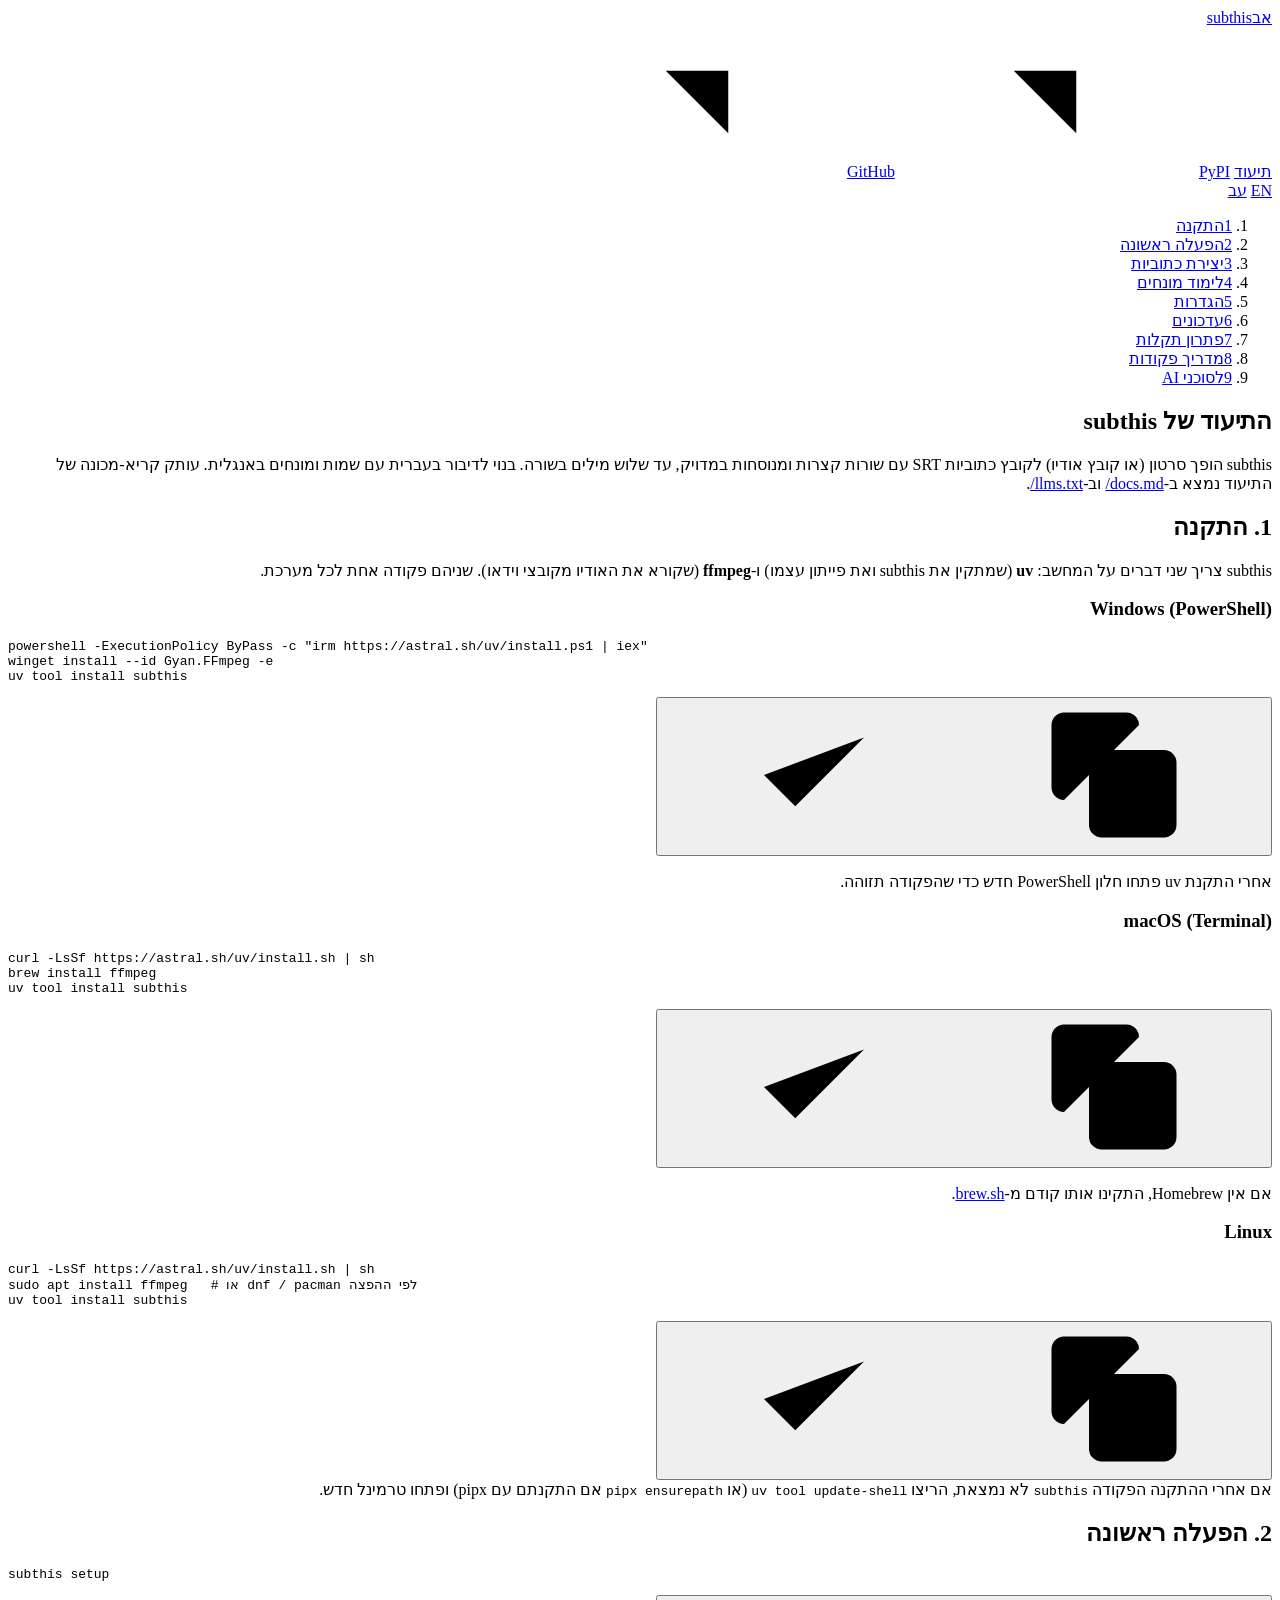
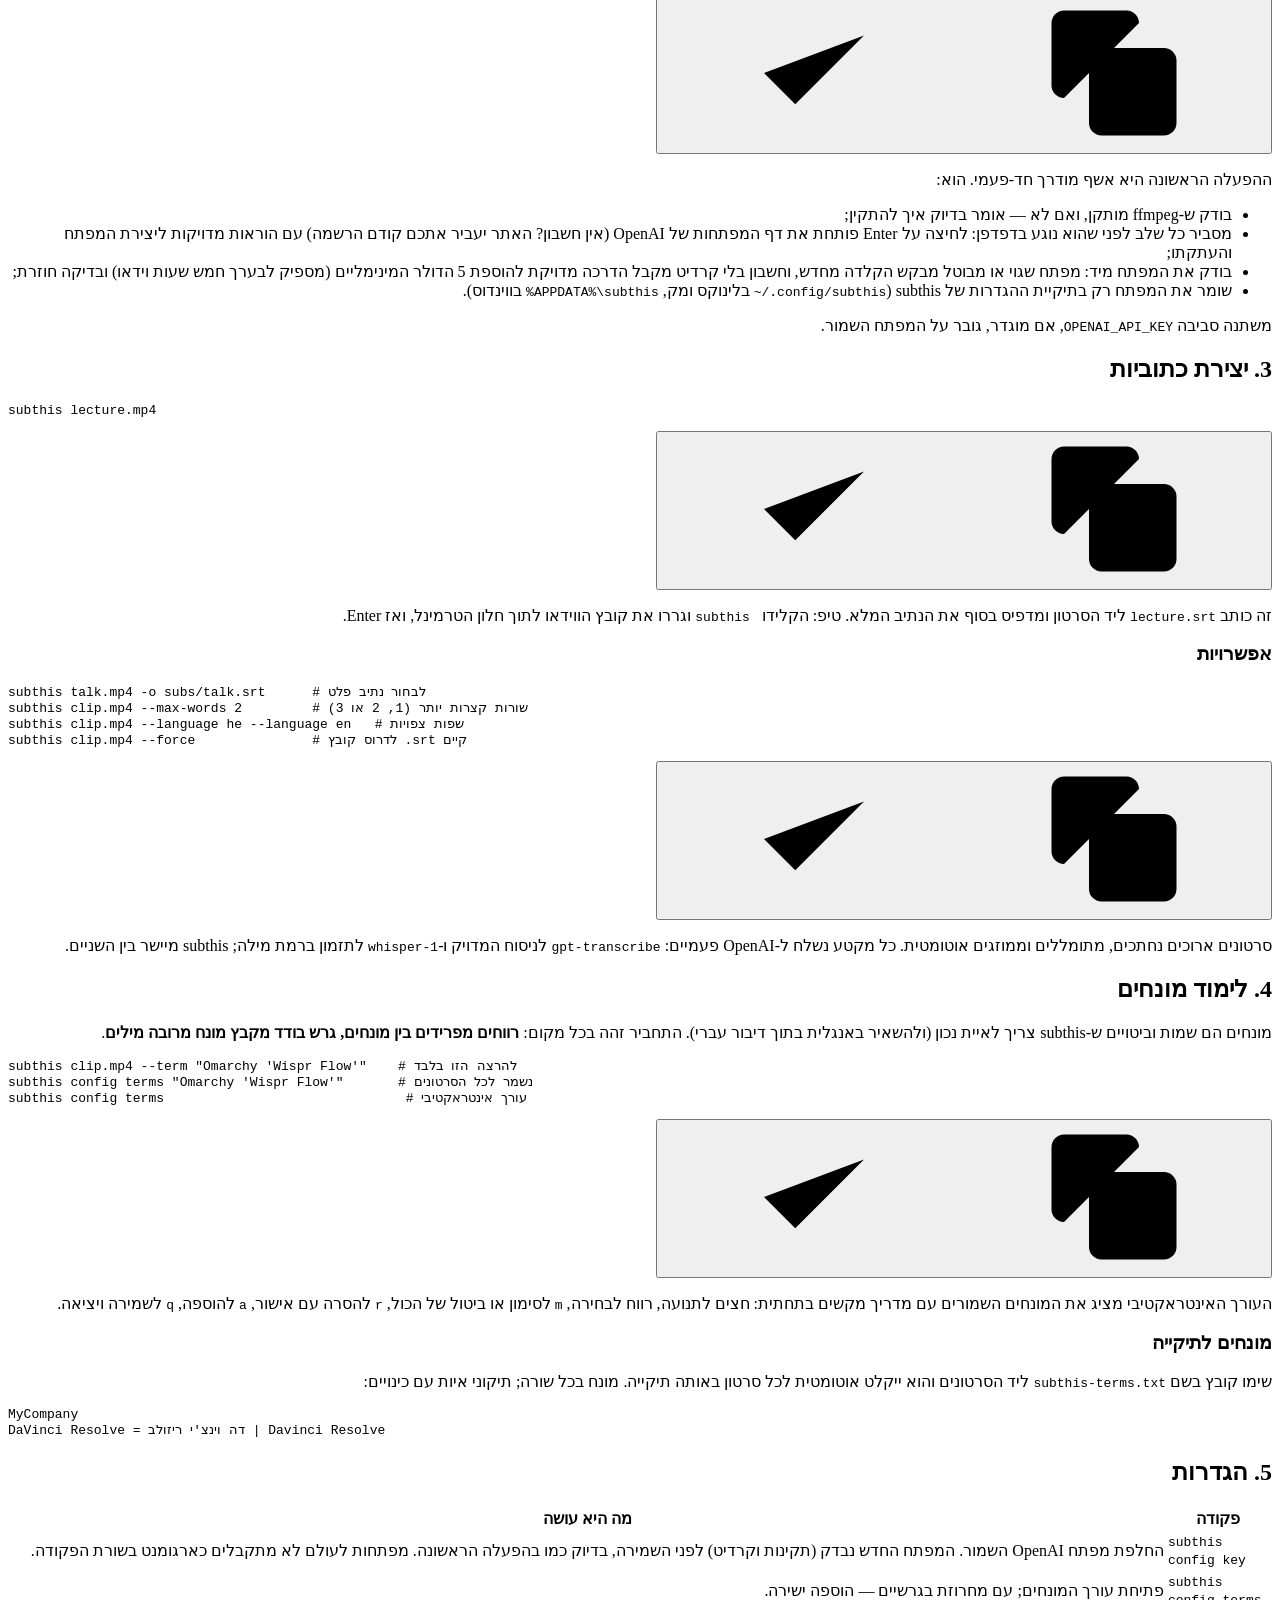
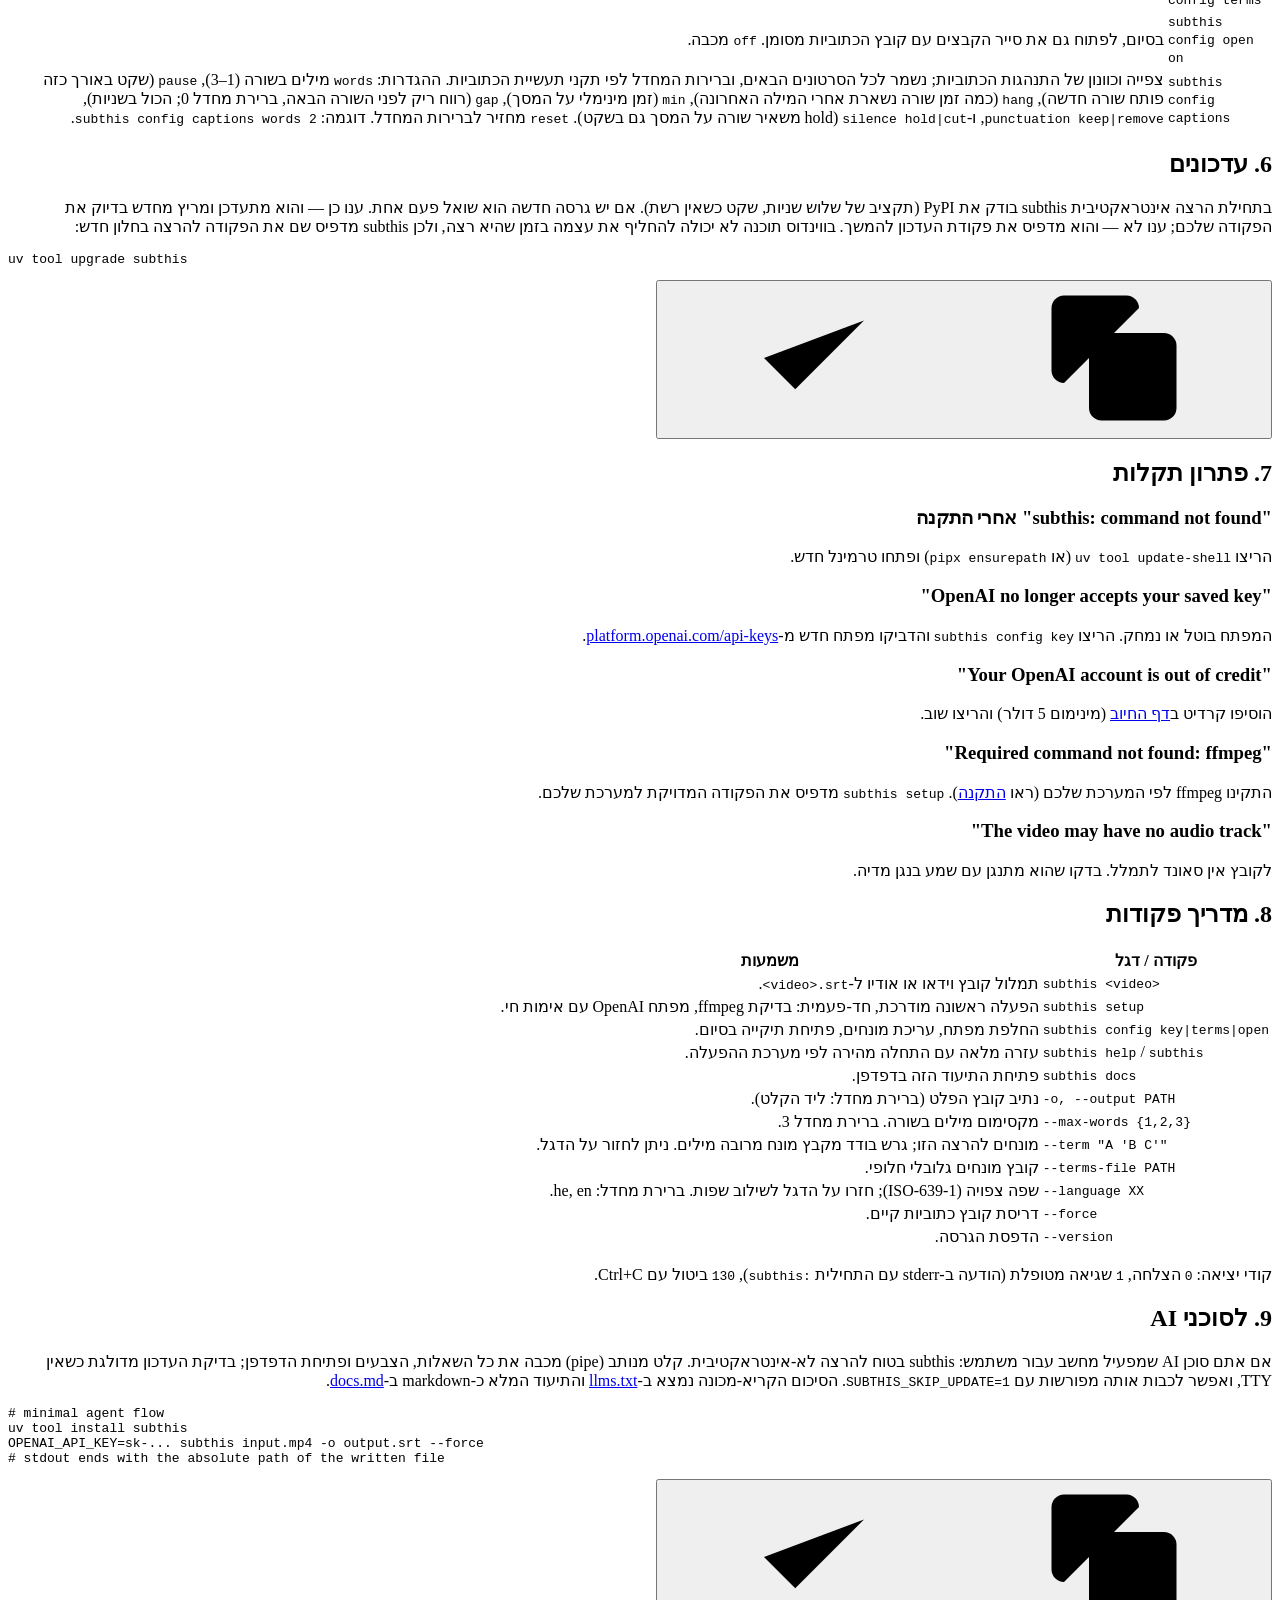
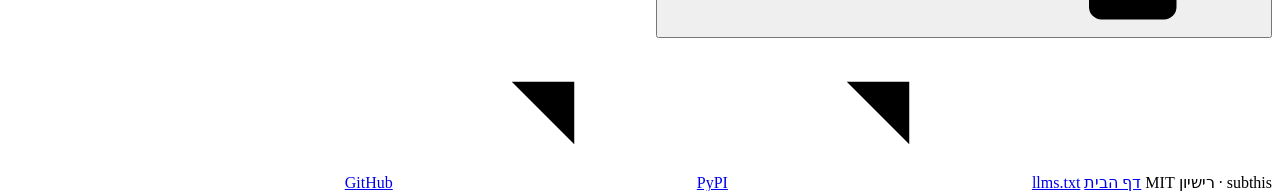
==== commit 994699d5: "Make the gap between cues a caption setting, default zero (1.8.1) 'subthis config captions gap <seco" ====
--- a/site/docs/index.html
+++ b/site/docs/index.html
@@ -123,7 +123,7 @@
           <tr><td dir="ltr"><code>subthis config key</code></td><td>החלפת מפתח OpenAI השמור. המפתח החדש נבדק (תקינות וקרדיט) לפני השמירה, בדיוק כמו בהפעלה הראשונה. מפתחות לעולם לא מתקבלים כארגומנט בשורת הפקודה.</td></tr>
           <tr><td dir="ltr"><code>subthis config terms</code></td><td>פתיחת עורך המונחים; עם מחרוזת בגרשיים — הוספה ישירה.</td></tr>
           <tr><td dir="ltr"><code>subthis config open on</code></td><td>בסיום, לפתוח גם את סייר הקבצים עם קובץ הכתוביות מסומן. <code dir="ltr">off</code> מכבה.</td></tr>
-          <tr><td dir="ltr"><code>subthis config captions</code></td><td>צפייה וכוונון של התנהגות הכתוביות; נשמר לכל הסרטונים הבאים, וברירות המחדל לפי תקני תעשיית הכתוביות. ההגדרות: <code dir="ltr">words</code> מילים בשורה (1–3), <code dir="ltr">pause</code> (שקט באורך כזה פותח שורה חדשה), <code dir="ltr">hang</code> (כמה זמן שורה נשארת אחרי המילה האחרונה), <code dir="ltr">min</code> (זמן מינימלי על המסך, הכול בשניות), <code dir="ltr">punctuation keep|remove</code>, ו‑<code dir="ltr">silence hold|cut</code> (‏hold משאיר שורה על המסך גם בשקט). <code dir="ltr">reset</code> מחזיר לברירות המחדל. דוגמה: <code dir="ltr">subthis config captions words 2</code>.</td></tr>
+          <tr><td dir="ltr"><code>subthis config captions</code></td><td>צפייה וכוונון של התנהגות הכתוביות; נשמר לכל הסרטונים הבאים, וברירות המחדל לפי תקני תעשיית הכתוביות. ההגדרות: <code dir="ltr">words</code> מילים בשורה (1–3), <code dir="ltr">pause</code> (שקט באורך כזה פותח שורה חדשה), <code dir="ltr">hang</code> (כמה זמן שורה נשארת אחרי המילה האחרונה), <code dir="ltr">min</code> (זמן מינימלי על המסך), <code dir="ltr">gap</code> (רווח ריק לפני השורה הבאה, ברירת מחדל 0; הכול בשניות), <code dir="ltr">punctuation keep|remove</code>, ו‑<code dir="ltr">silence hold|cut</code> (‏hold משאיר שורה על המסך גם בשקט). <code dir="ltr">reset</code> מחזיר לברירות המחדל. דוגמה: <code dir="ltr">subthis config captions words 2</code>.</td></tr>
         </tbody>
       </table>
     </section>
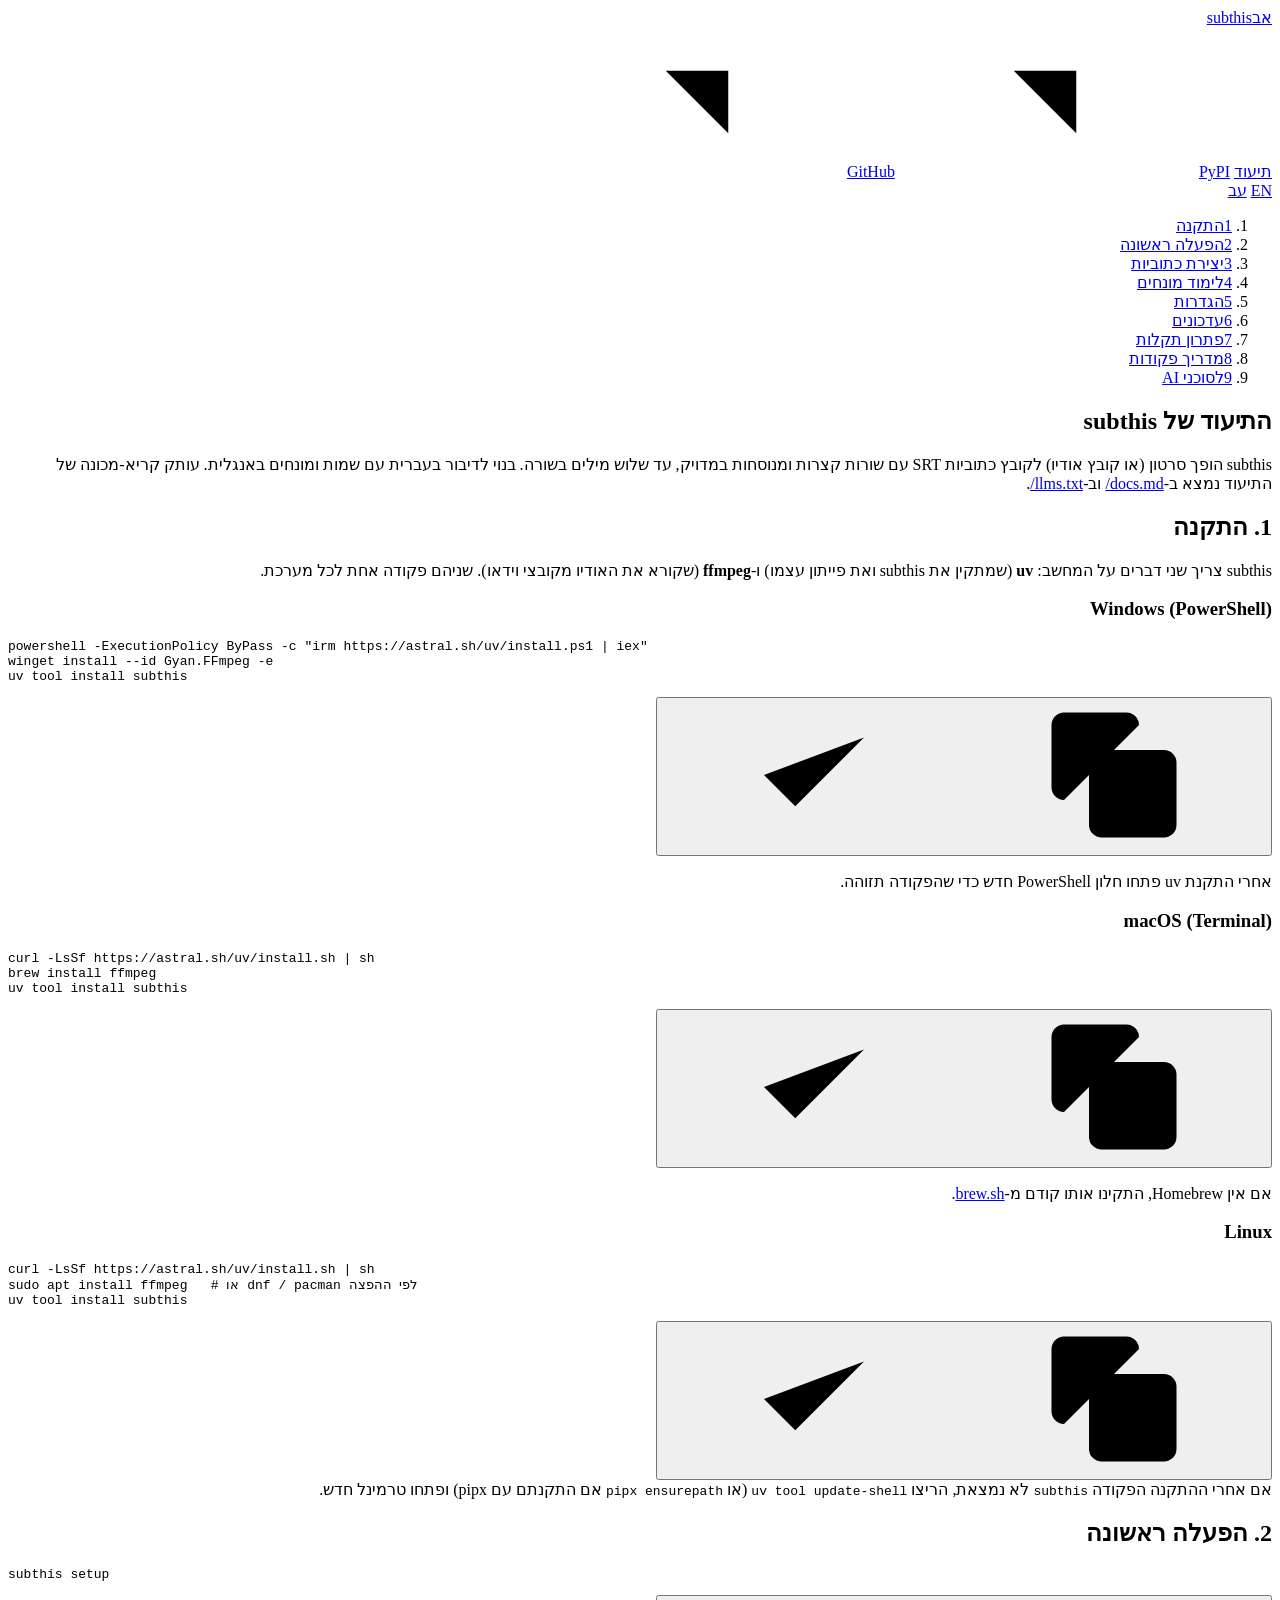
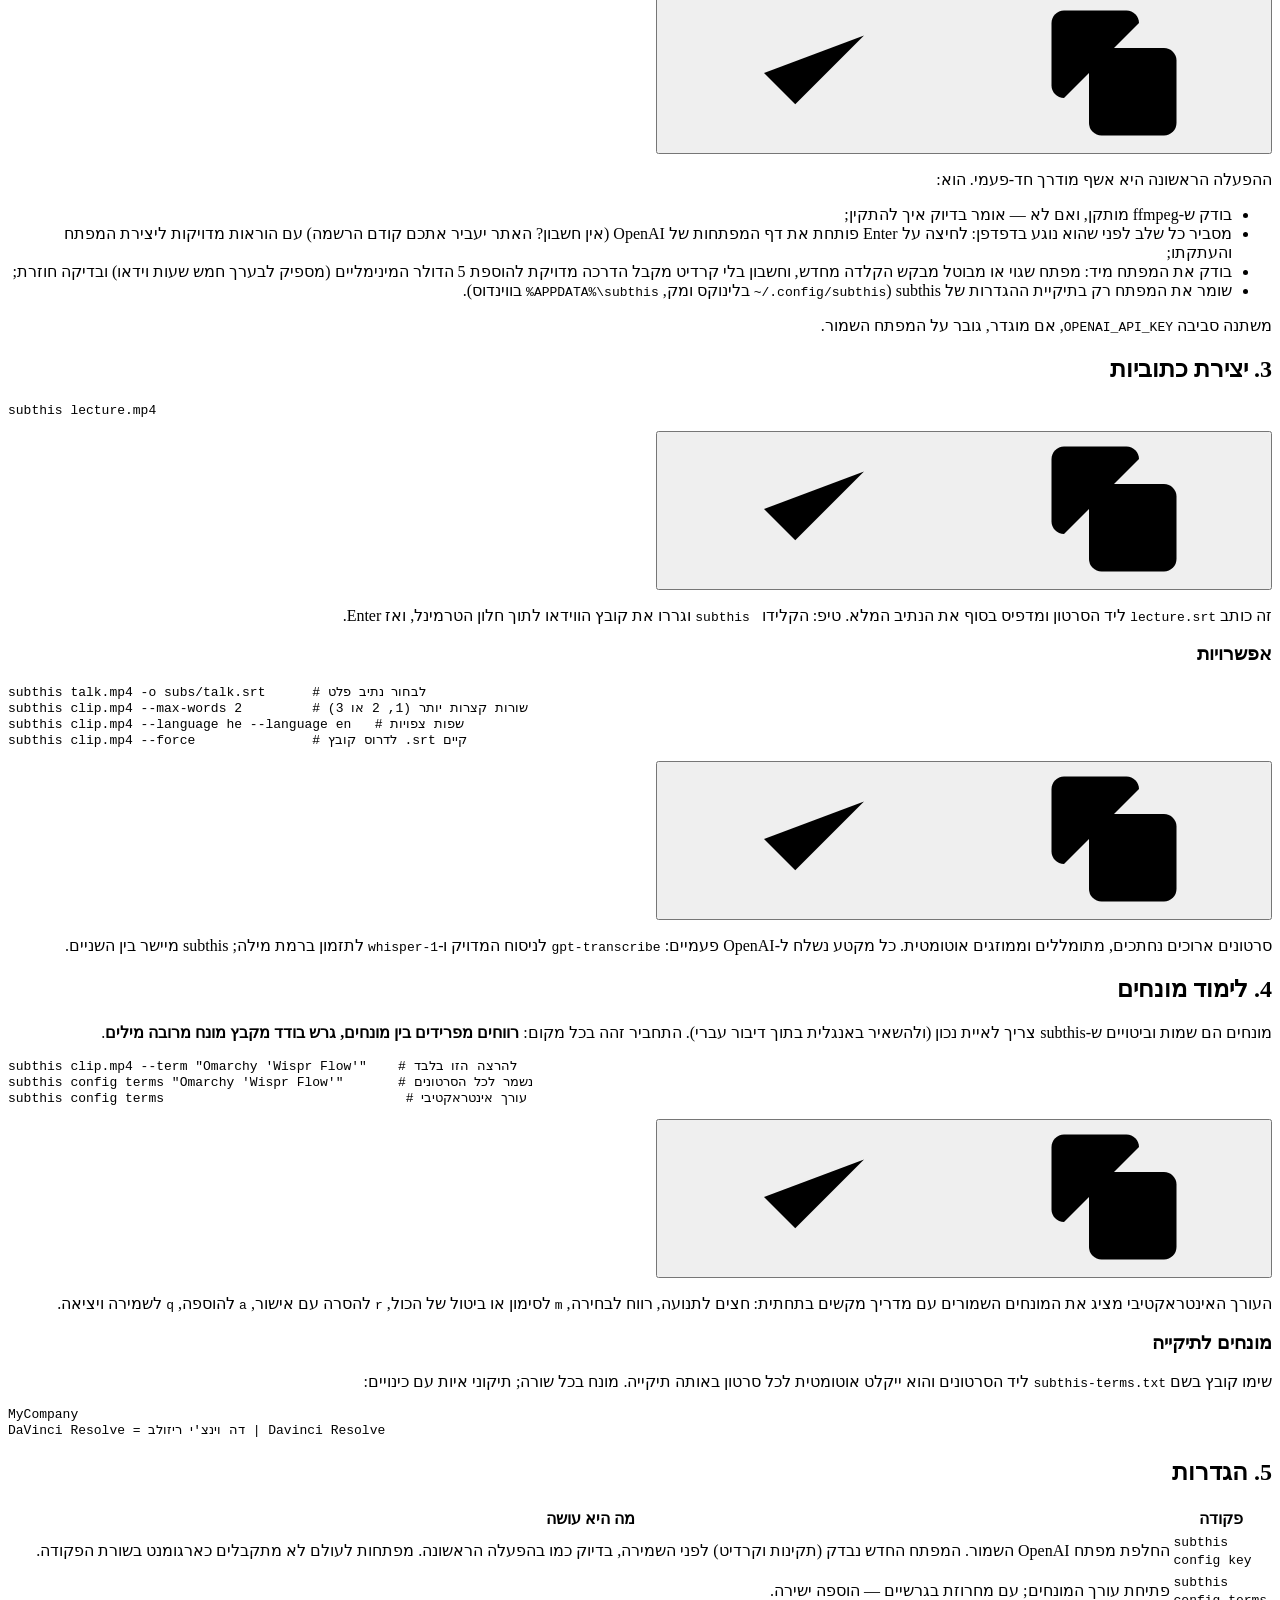
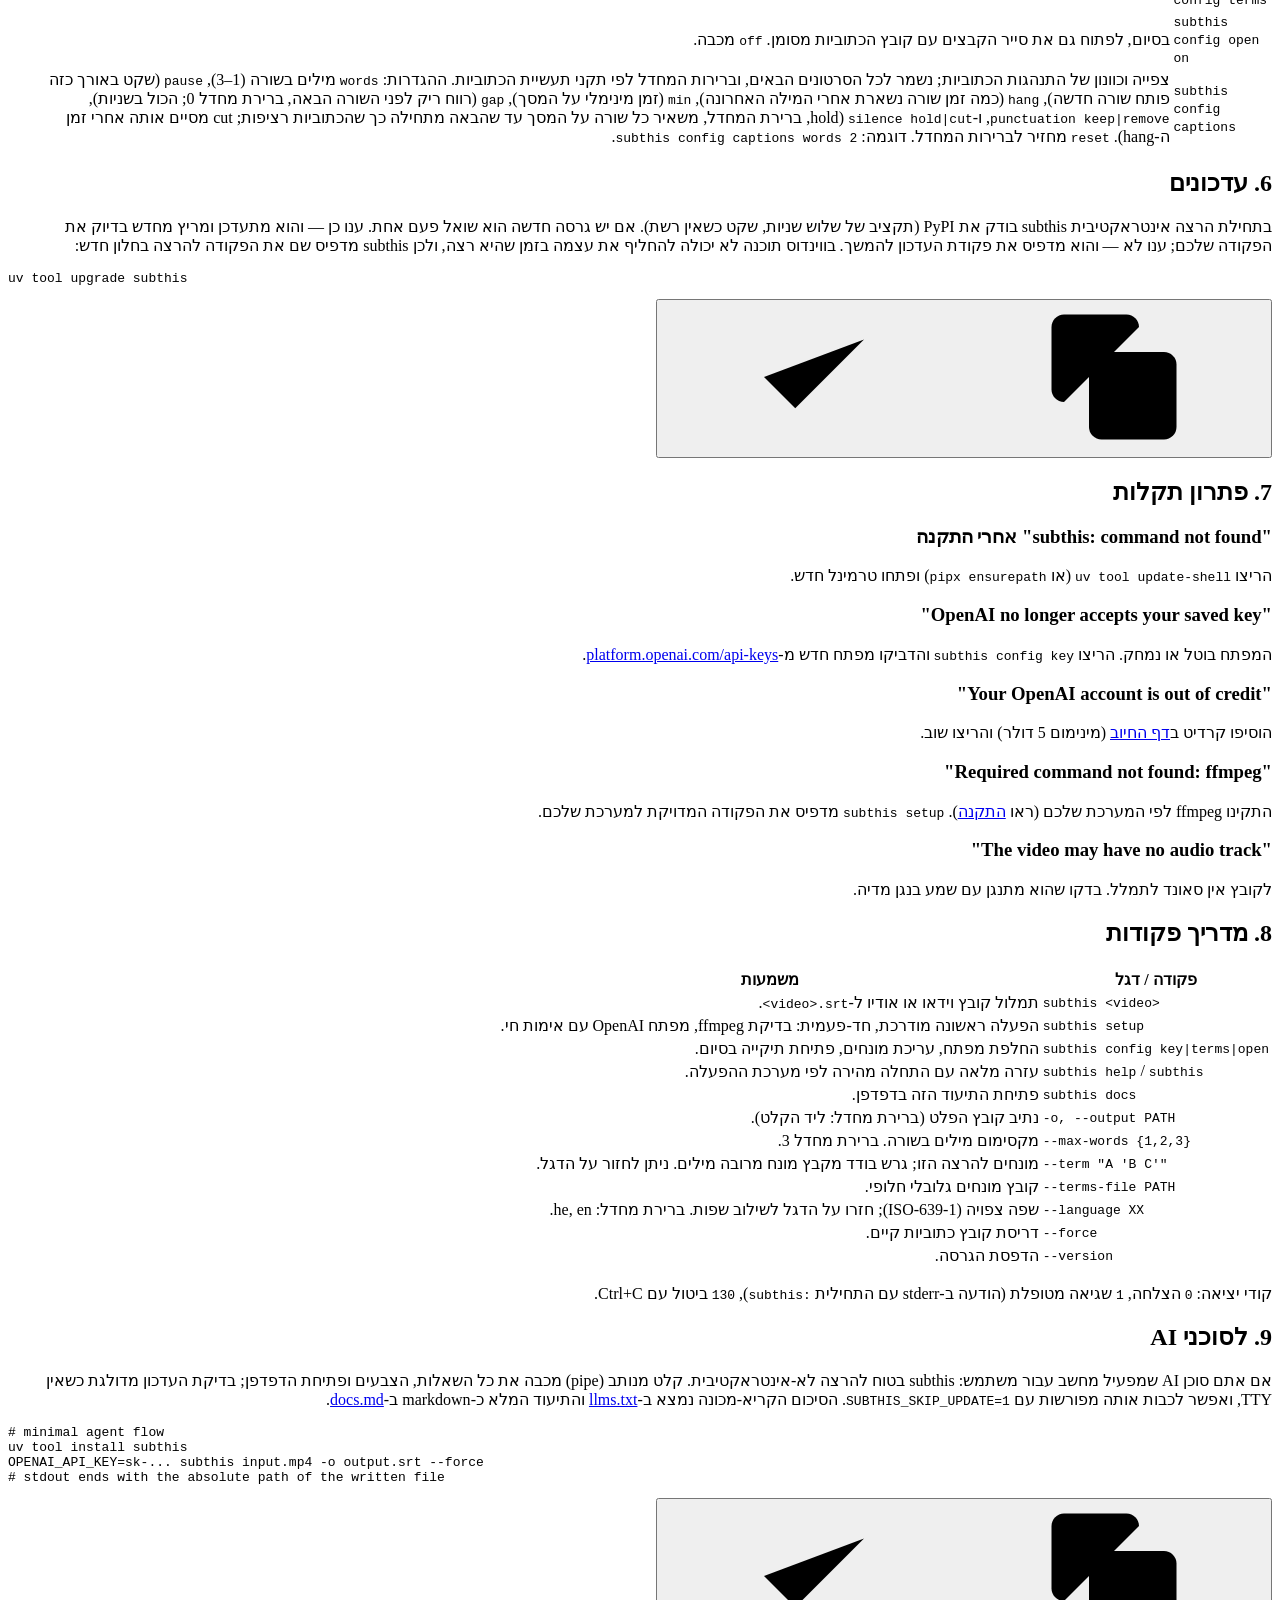
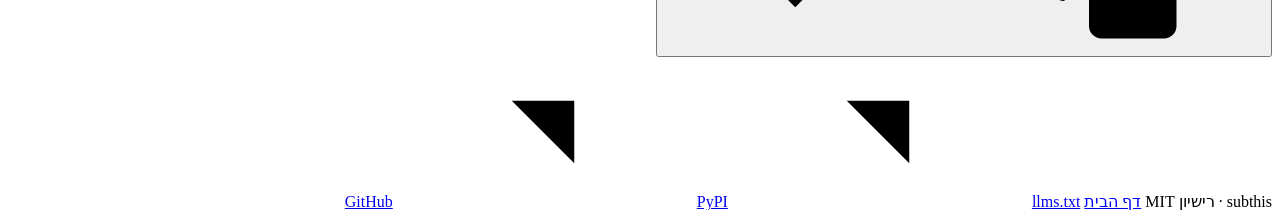
==== commit 56d0f192: "Connect captions by default: silence=hold (1.8.2) Each cue now stays on screen until the next one st" ====
--- a/site/docs/index.html
+++ b/site/docs/index.html
@@ -11,7 +11,7 @@
 <link rel="preconnect" href="https://fonts.googleapis.com">
 <link rel="preconnect" href="https://fonts.gstatic.com" crossorigin>
 <link href="https://fonts.googleapis.com/css2?family=Rubik:wght@500;700&family=Heebo:wght@400;500&family=IBM+Plex+Mono:wght@400;600&display=swap" rel="stylesheet">
-<link rel="stylesheet" href="/assets/style.css?v=202609021544">
+<link rel="stylesheet" href="/assets/style.css?v=202609021608">
 </head>
 <body>
 <svg hidden aria-hidden="true" style="display:none">
@@ -123,7 +123,7 @@
           <tr><td dir="ltr"><code>subthis config key</code></td><td>החלפת מפתח OpenAI השמור. המפתח החדש נבדק (תקינות וקרדיט) לפני השמירה, בדיוק כמו בהפעלה הראשונה. מפתחות לעולם לא מתקבלים כארגומנט בשורת הפקודה.</td></tr>
           <tr><td dir="ltr"><code>subthis config terms</code></td><td>פתיחת עורך המונחים; עם מחרוזת בגרשיים — הוספה ישירה.</td></tr>
           <tr><td dir="ltr"><code>subthis config open on</code></td><td>בסיום, לפתוח גם את סייר הקבצים עם קובץ הכתוביות מסומן. <code dir="ltr">off</code> מכבה.</td></tr>
-          <tr><td dir="ltr"><code>subthis config captions</code></td><td>צפייה וכוונון של התנהגות הכתוביות; נשמר לכל הסרטונים הבאים, וברירות המחדל לפי תקני תעשיית הכתוביות. ההגדרות: <code dir="ltr">words</code> מילים בשורה (1–3), <code dir="ltr">pause</code> (שקט באורך כזה פותח שורה חדשה), <code dir="ltr">hang</code> (כמה זמן שורה נשארת אחרי המילה האחרונה), <code dir="ltr">min</code> (זמן מינימלי על המסך), <code dir="ltr">gap</code> (רווח ריק לפני השורה הבאה, ברירת מחדל 0; הכול בשניות), <code dir="ltr">punctuation keep|remove</code>, ו‑<code dir="ltr">silence hold|cut</code> (‏hold משאיר שורה על המסך גם בשקט). <code dir="ltr">reset</code> מחזיר לברירות המחדל. דוגמה: <code dir="ltr">subthis config captions words 2</code>.</td></tr>
+          <tr><td dir="ltr"><code>subthis config captions</code></td><td>צפייה וכוונון של התנהגות הכתוביות; נשמר לכל הסרטונים הבאים, וברירות המחדל לפי תקני תעשיית הכתוביות. ההגדרות: <code dir="ltr">words</code> מילים בשורה (1–3), <code dir="ltr">pause</code> (שקט באורך כזה פותח שורה חדשה), <code dir="ltr">hang</code> (כמה זמן שורה נשארת אחרי המילה האחרונה), <code dir="ltr">min</code> (זמן מינימלי על המסך), <code dir="ltr">gap</code> (רווח ריק לפני השורה הבאה, ברירת מחדל 0; הכול בשניות), <code dir="ltr">punctuation keep|remove</code>, ו‑<code dir="ltr">silence hold|cut</code> (‏hold, ברירת המחדל, משאיר כל שורה על המסך עד שהבאה מתחילה כך שהכתוביות רציפות; cut מסיים אותה אחרי זמן ה‑hang). <code dir="ltr">reset</code> מחזיר לברירות המחדל. דוגמה: <code dir="ltr">subthis config captions words 2</code>.</td></tr>
         </tbody>
       </table>
     </section>
@@ -192,6 +192,6 @@
   </div>
 </footer>
 
-<script src="/assets/site.js?v=202609021544"></script>
+<script src="/assets/site.js?v=202609021608"></script>
 </body>
 </html>
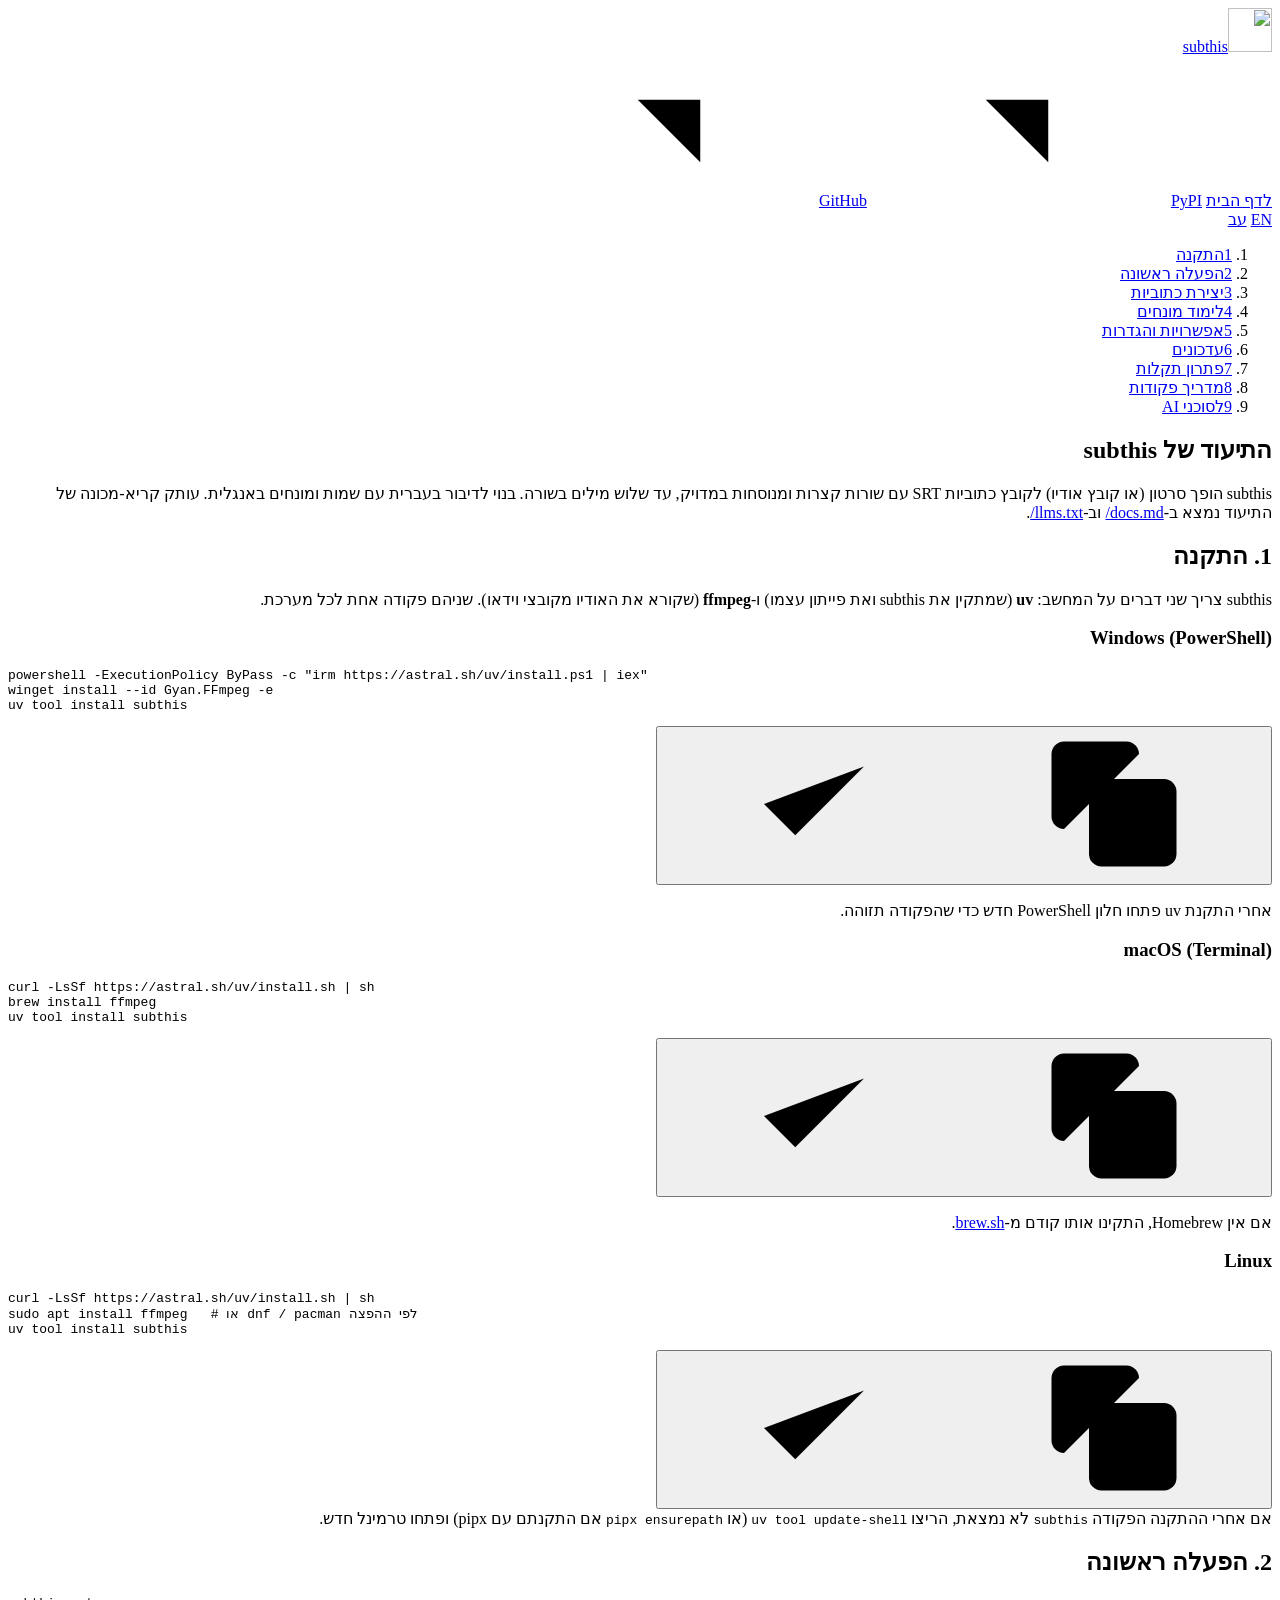
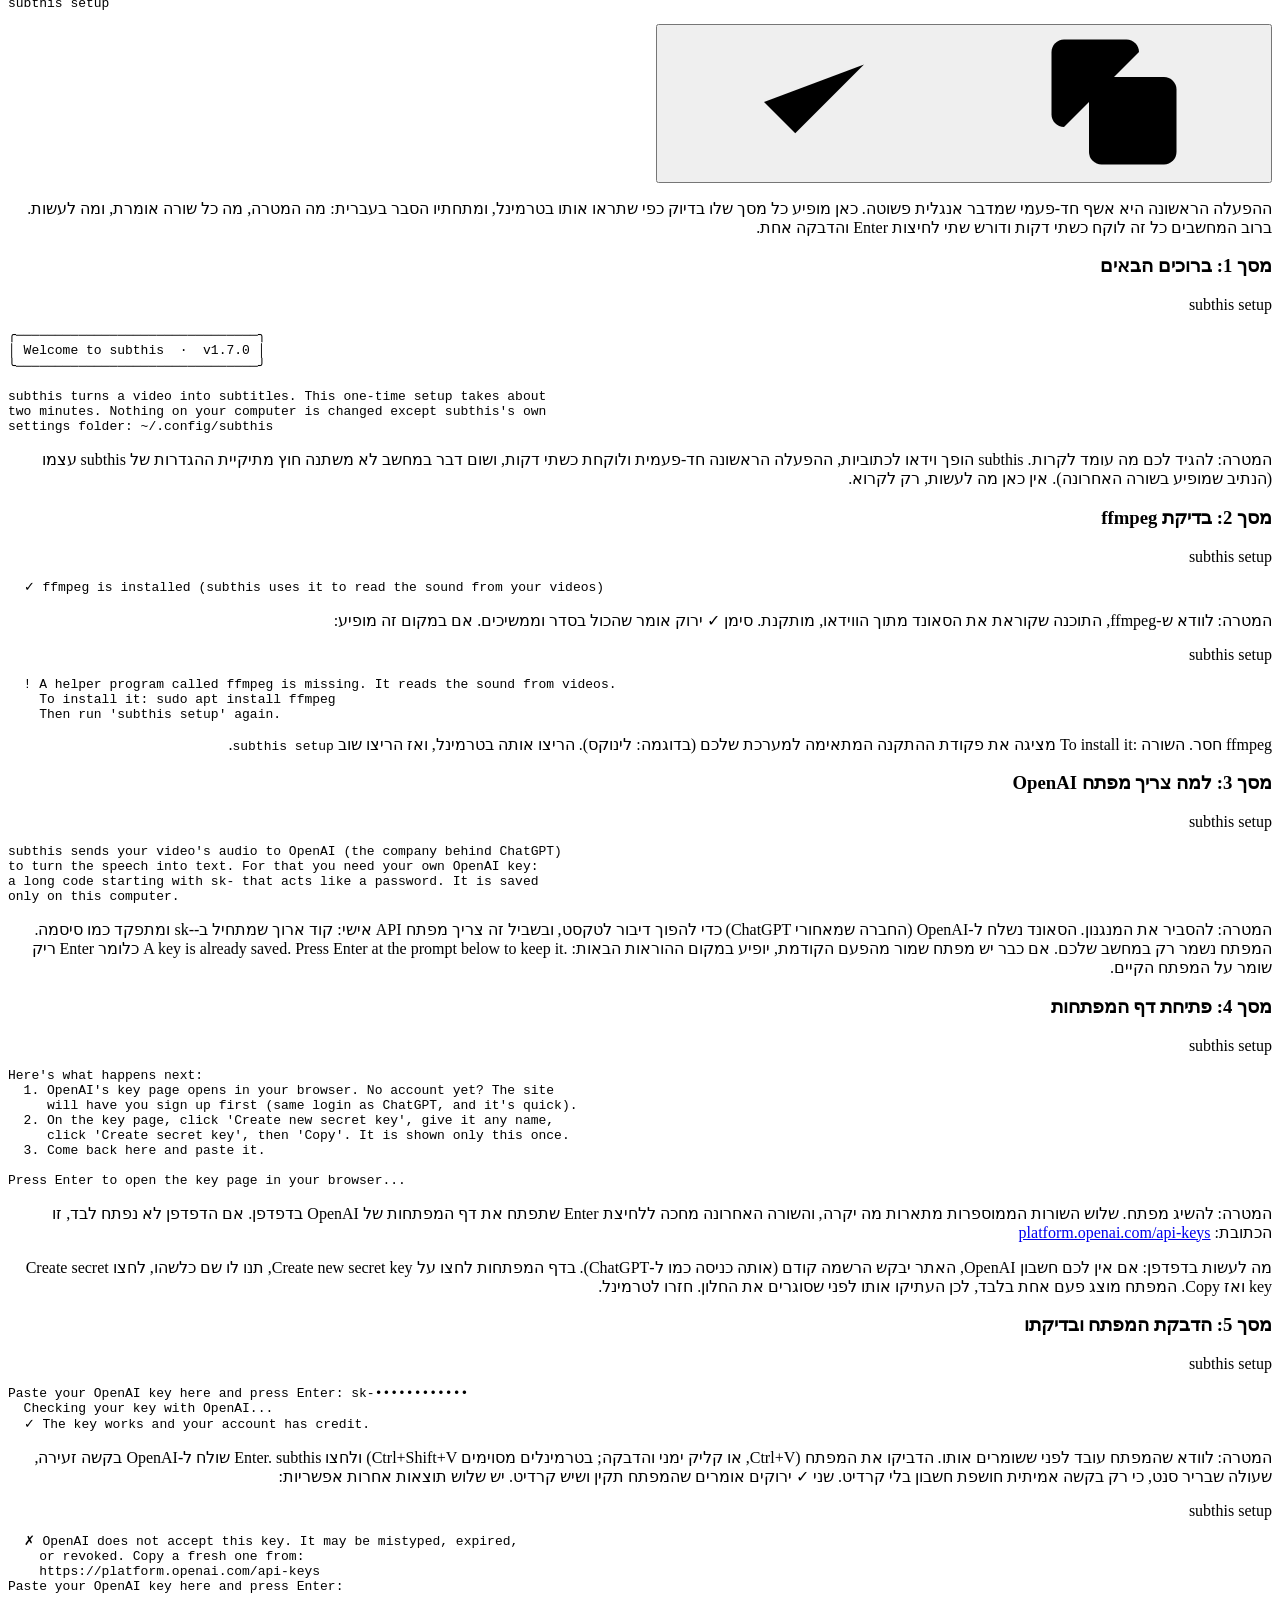
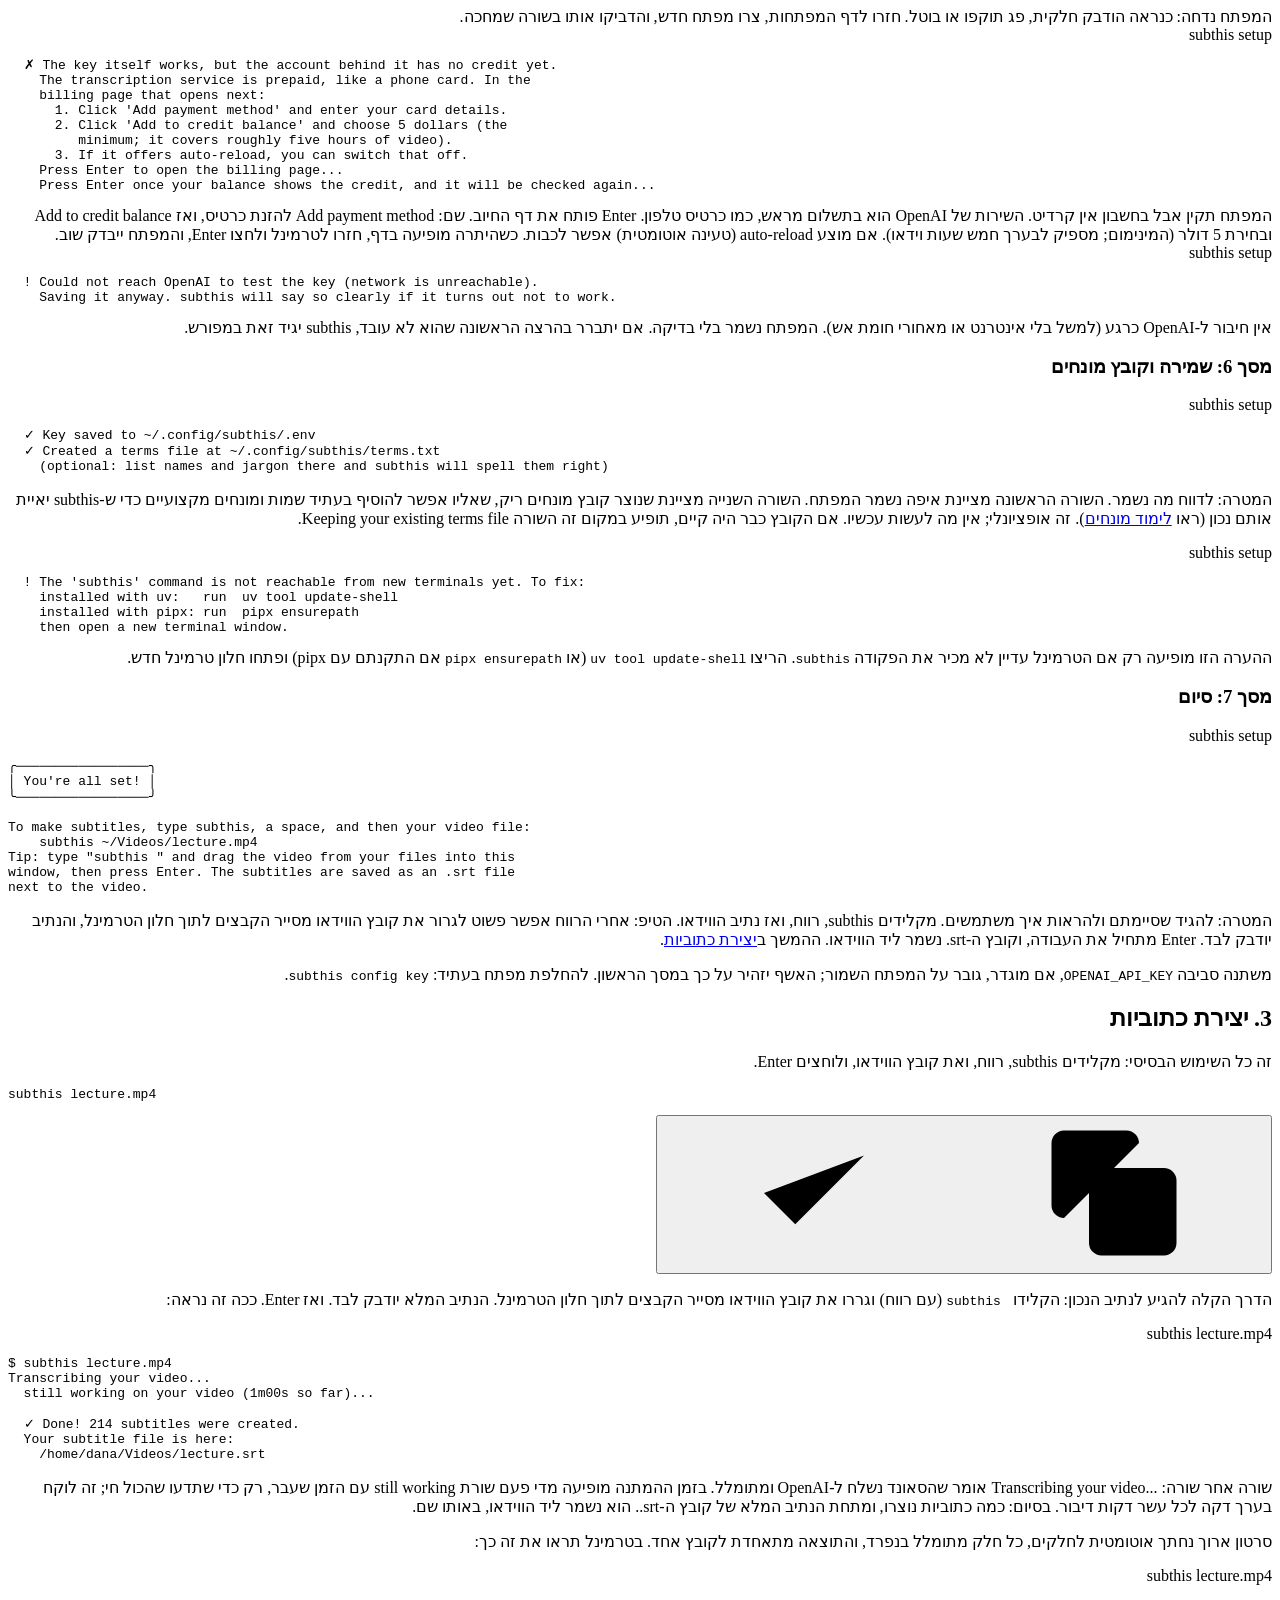
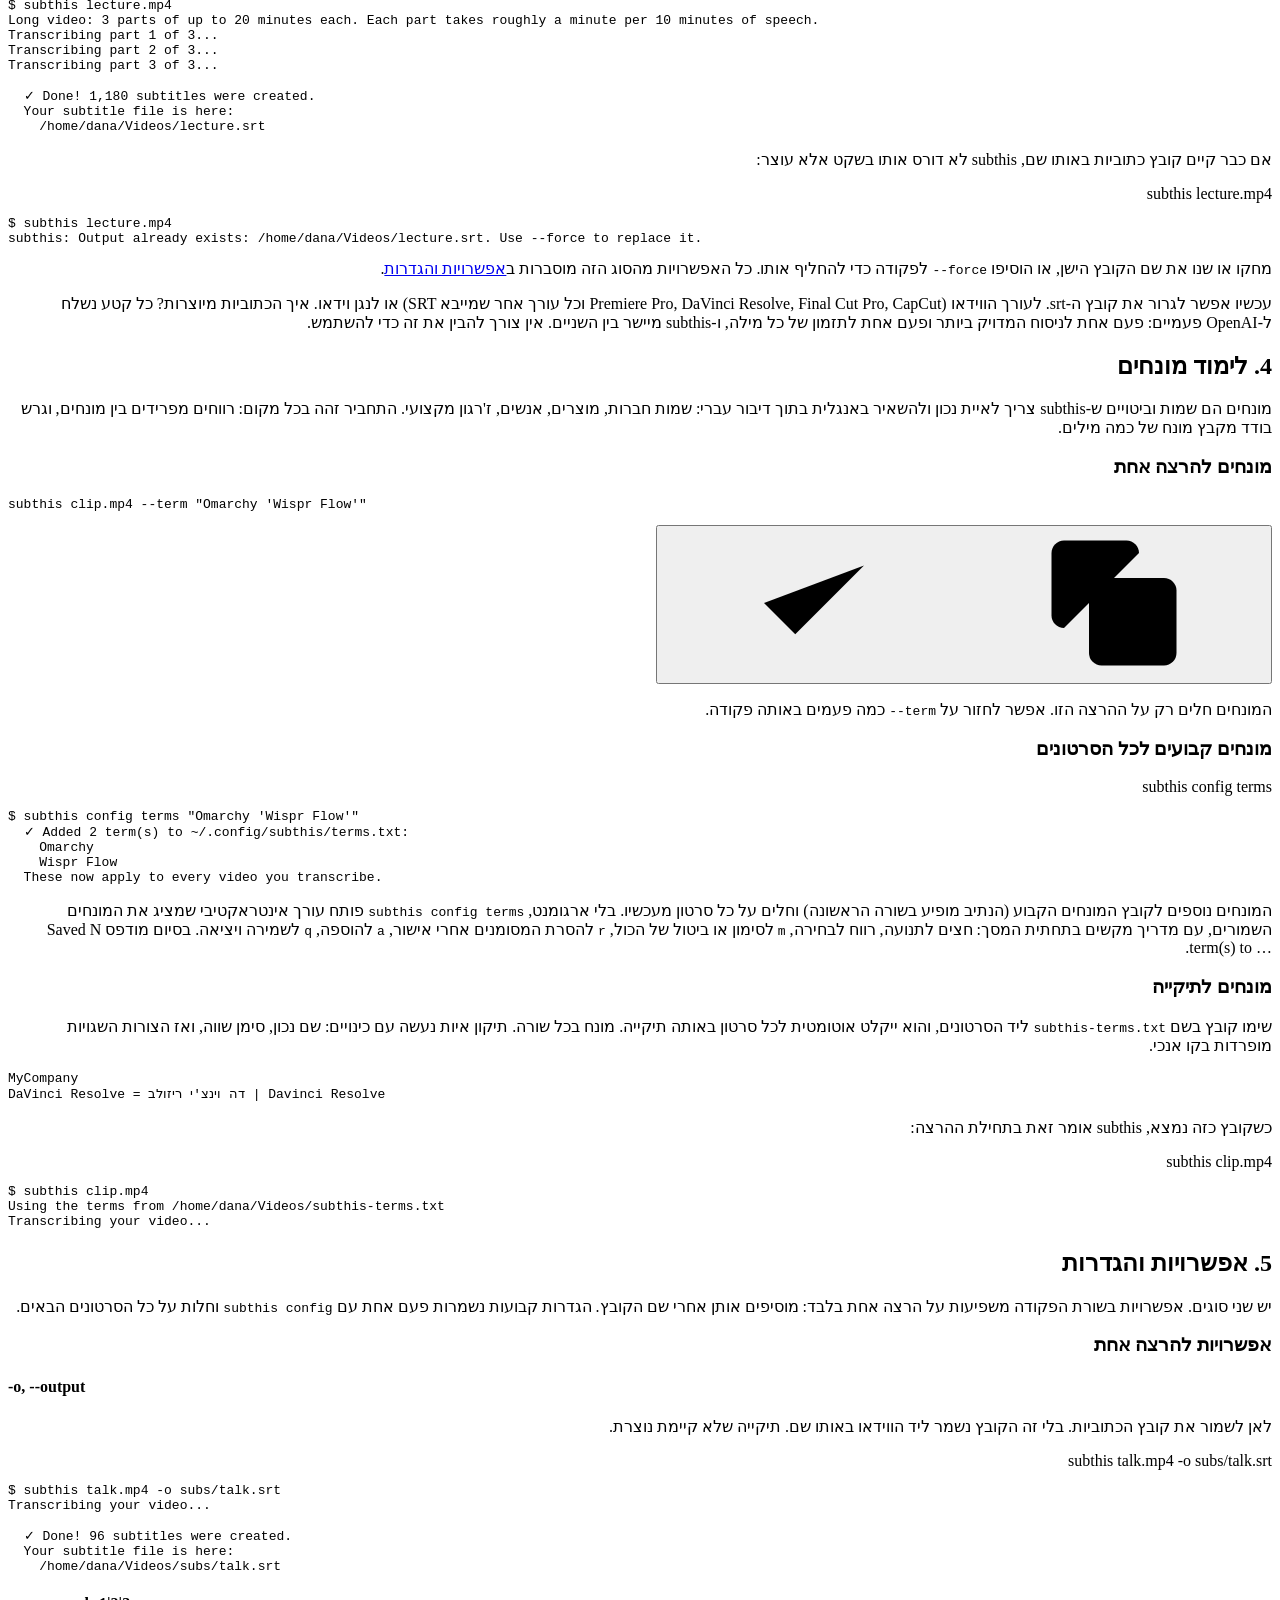
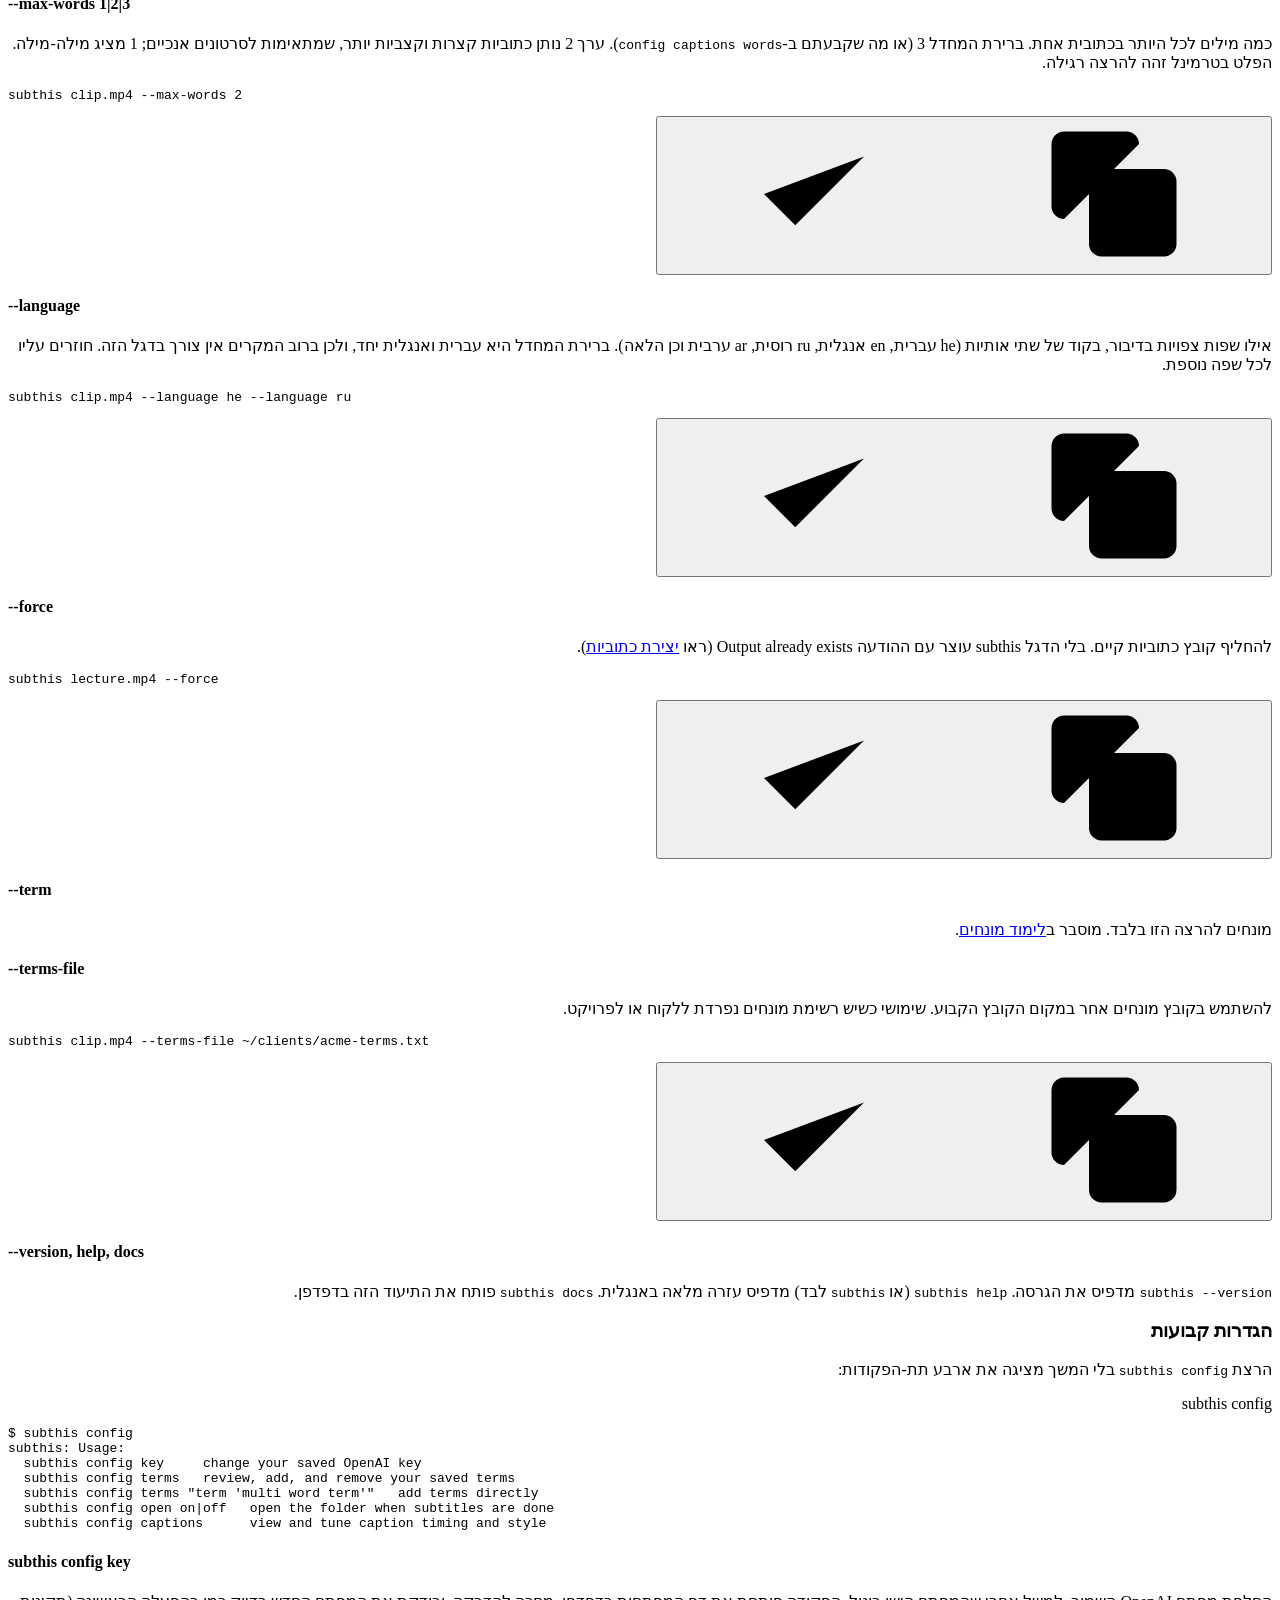
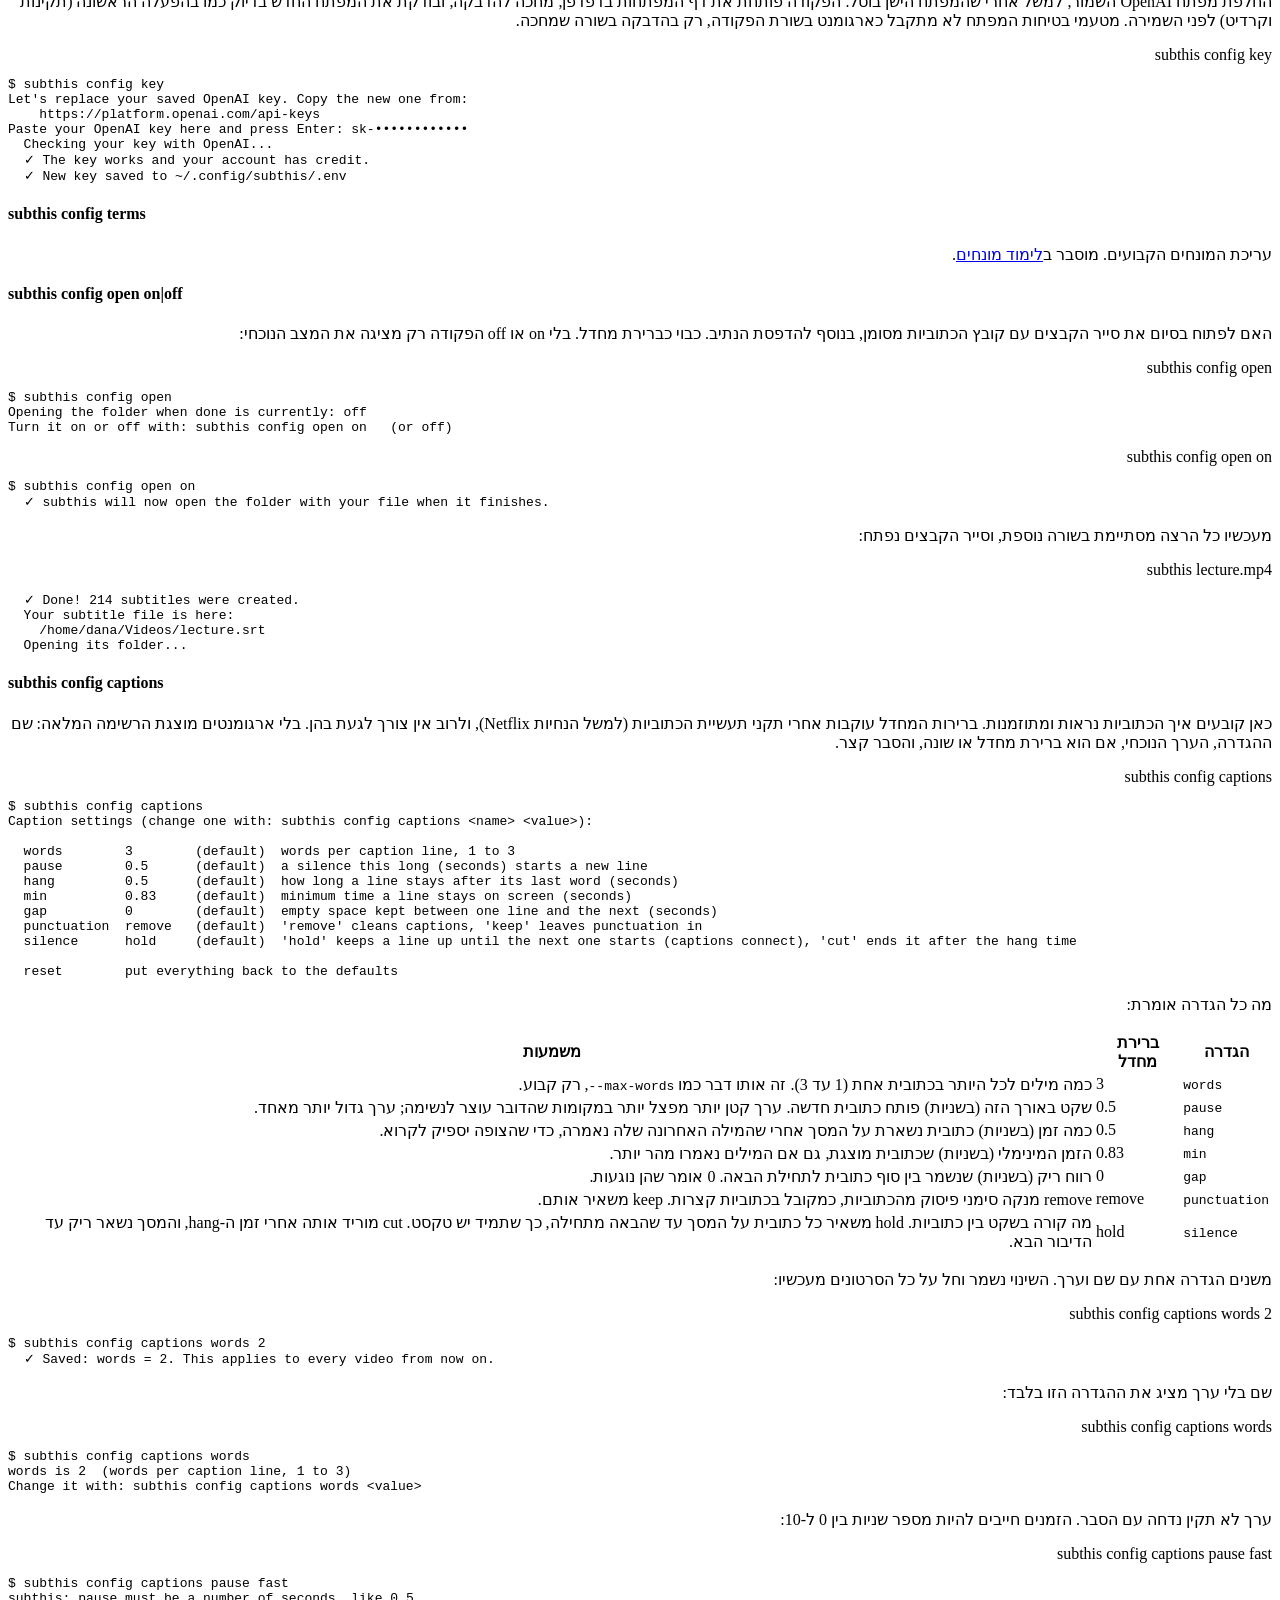
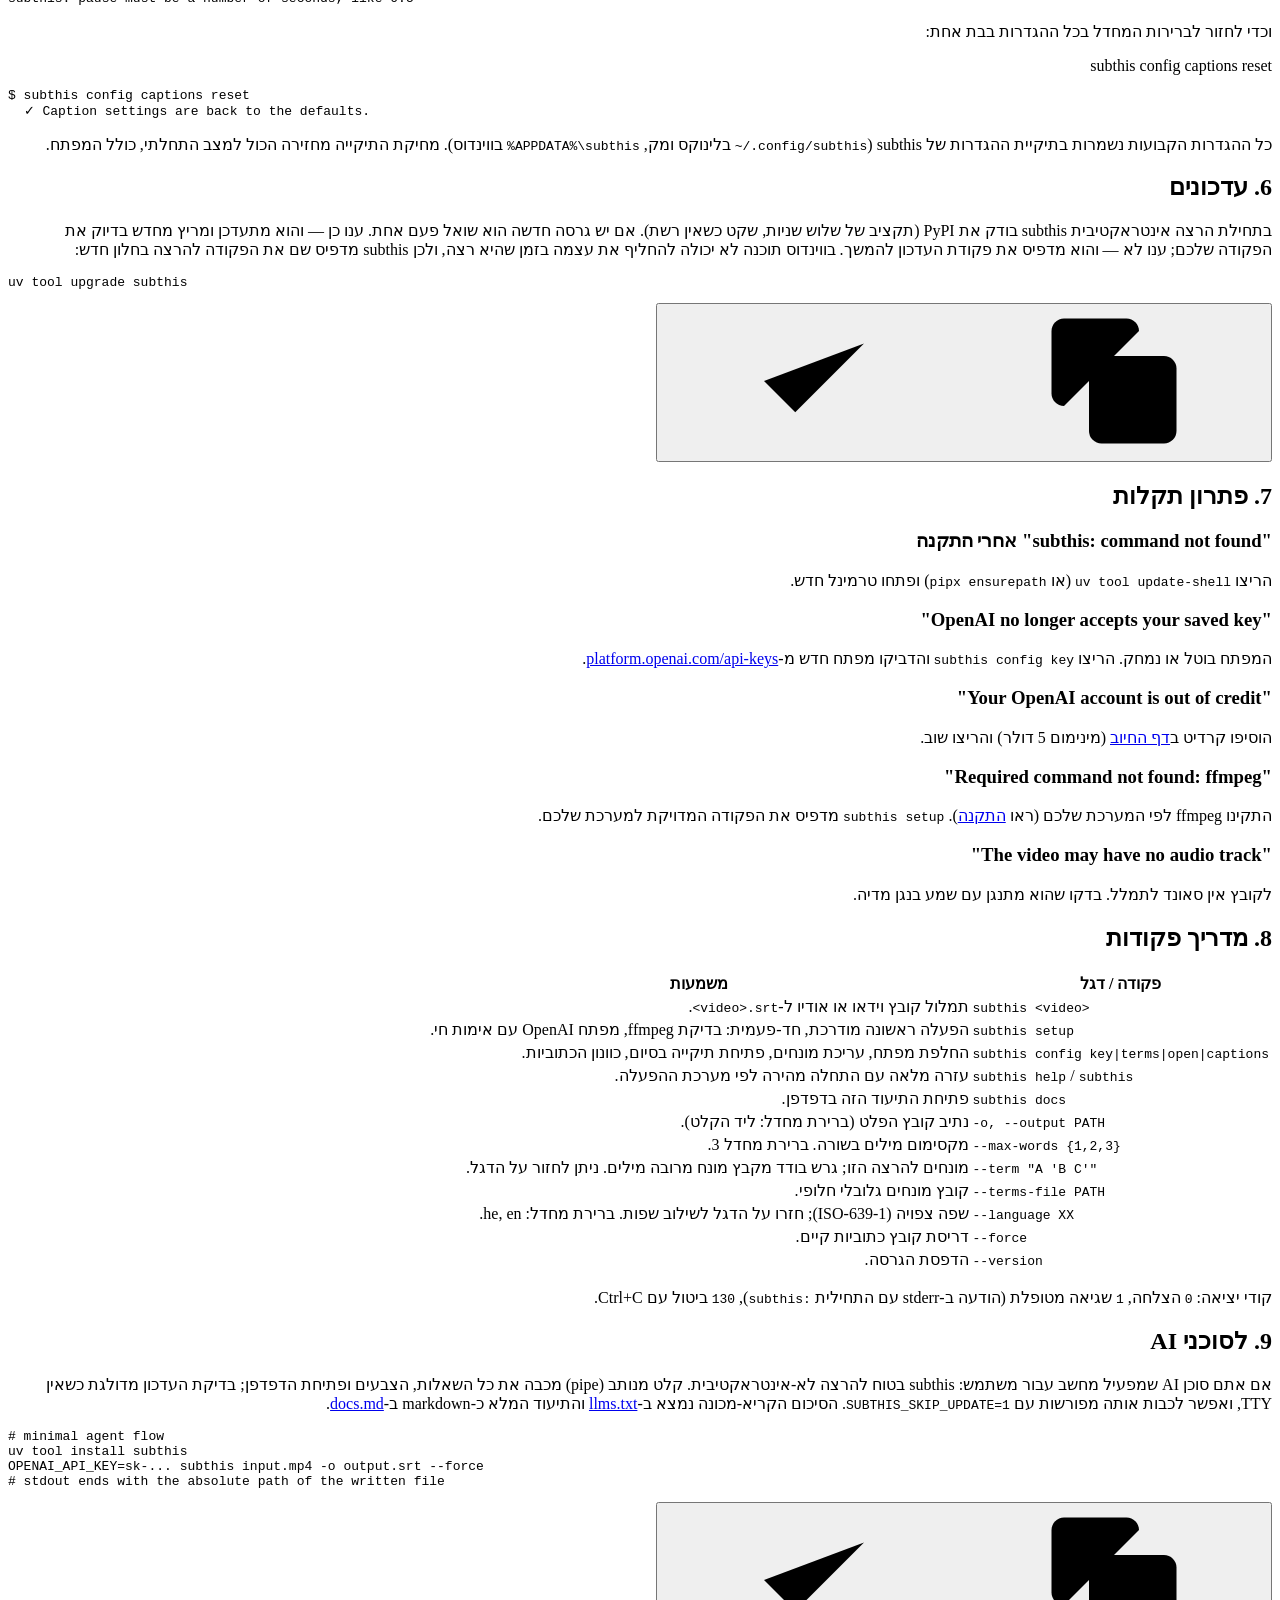
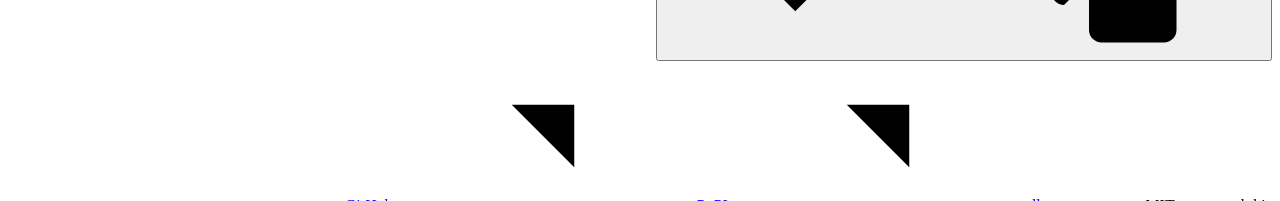
==== commit 7aeb82e3: "Site: screen-by-screen setup walkthrough in the docs, slimmer homepage Co-Authored-By: Claude Fable " ====
--- a/site/docs/index.html
+++ b/site/docs/index.html
@@ -11,7 +11,7 @@
 <link rel="preconnect" href="https://fonts.googleapis.com">
 <link rel="preconnect" href="https://fonts.gstatic.com" crossorigin>
 <link href="https://fonts.googleapis.com/css2?family=Rubik:wght@500;700&family=Heebo:wght@400;500&family=IBM+Plex+Mono:wght@400;600&display=swap" rel="stylesheet">
-<link rel="stylesheet" href="/assets/style.css?v=202609021608">
+<link rel="stylesheet" href="/assets/style.css?v=202609021927">
 </head>
 <body>
 <svg hidden aria-hidden="true" style="display:none">
@@ -25,9 +25,9 @@
 
 <header class="site-header">
   <div class="wrap">
-    <a class="logo" href="/"><span class="cap">אב</span>subthis</a>
+    <a class="logo" href="/"><img class="mark" src="/assets/favicon.svg" alt="" width="44" height="44">subthis</a>
     <nav class="site-nav" aria-label="ניווט">
-      <a href="/docs/" aria-current="page">תיעוד</a>
+      <a href="/">לדף הבית</a>
       <a href="https://github.com/ItayCohen-Prog/subthis">GitHub<svg class="ic ic-ext"><use href="#i-ext"/></svg></a>
       <a href="https://pypi.org/project/subthis/">PyPI<svg class="ic ic-ext"><use href="#i-ext"/></svg></a>
       <div class="lang-switch" aria-label="שפה">
@@ -45,7 +45,7 @@
       <li><a href="#setup"><span class="toc-num">2</span>הפעלה ראשונה</a></li>
       <li><a href="#use"><span class="toc-num">3</span>יצירת כתוביות</a></li>
       <li><a href="#terms"><span class="toc-num">4</span>לימוד מונחים</a></li>
-      <li><a href="#config"><span class="toc-num">5</span>הגדרות</a></li>
+      <li><a href="#config"><span class="toc-num">5</span>אפשרויות והגדרות</a></li>
       <li><a href="#updates"><span class="toc-num">6</span>עדכונים</a></li>
       <li><a href="#troubleshooting"><span class="toc-num">7</span>פתרון תקלות</a></li>
       <li><a href="#reference"><span class="toc-num">8</span>מדריך פקודות</a></li>
@@ -80,52 +80,262 @@
     <section id="setup">
       <h2>2. הפעלה ראשונה</h2>
       <div class="copy-wrap"><pre class="code" dir="ltr">subthis setup</pre><button class="copy-btn" title="העתקה" aria-label="העתקה" data-done="הועתק"><svg class="ic ic-copy"><use href="#i-copy"/></svg><svg class="ic ic-check"><use href="#i-check"/></svg></button></div>
-      <p>ההפעלה הראשונה היא אשף מודרך חד-פעמי. הוא:</p>
-      <ul>
-        <li>בודק ש‑ffmpeg מותקן, ואם לא — אומר בדיוק איך להתקין;</li>
-        <li>מסביר כל שלב לפני שהוא נוגע בדפדפן: לחיצה על Enter פותחת את דף המפתחות של OpenAI (אין חשבון? האתר יעביר אתכם קודם הרשמה) עם הוראות מדויקות ליצירת המפתח והעתקתו;</li>
-        <li>בודק את המפתח מיד: מפתח שגוי או מבוטל מבקש הקלדה מחדש, וחשבון בלי קרדיט מקבל הדרכה מדויקת להוספת 5 הדולר המינימליים (מספיק לבערך חמש שעות וידאו) ובדיקה חוזרת;</li>
-        <li>שומר את המפתח רק בתיקיית ההגדרות של subthis‏ (<code dir="ltr">‎~/.config/subthis</code> בלינוקס ומק, <code dir="ltr">%APPDATA%\subthis</code> בווינדוס).</li>
-      </ul>
-      <p>משתנה סביבה <code dir="ltr">OPENAI_API_KEY</code>, אם מוגדר, גובר על המפתח השמור.</p>
+      <p>ההפעלה הראשונה היא אשף חד-פעמי שמדבר אנגלית פשוטה. כאן מופיע כל מסך שלו בדיוק כפי שתראו אותו בטרמינל, ומתחתיו הסבר בעברית: מה המטרה, מה כל שורה אומרת, ומה לעשות. ברוב המחשבים כל זה לוקח כשתי דקות ודורש שתי לחיצות Enter והדבקה אחת.</p>
+
+      <h3>מסך 1: ברוכים הבאים</h3>
+      <div class="term"><div class="term-bar"><i></i><i></i><i></i><span dir="ltr">subthis setup</span></div><pre dir="ltr"><span class="cyn">╭───────────────────────────────╮
+│ Welcome to subthis  ·  v1.7.0 │
+╰───────────────────────────────╯</span>
+
+subthis turns a video into subtitles. This one-time setup takes about
+two minutes. Nothing on your computer is changed except subthis's own
+settings folder: ~/.config/subthis</pre></div>
+      <p>המטרה: להגיד לכם מה עומד לקרות. subthis הופך וידאו לכתוביות, ההפעלה הראשונה חד-פעמית ולוקחת כשתי דקות, ושום דבר במחשב לא משתנה חוץ מתיקיית ההגדרות של subthis עצמו (הנתיב שמופיע בשורה האחרונה). אין כאן מה לעשות, רק לקרוא.</p>
+
+      <h3>מסך 2: בדיקת ffmpeg</h3>
+      <div class="term"><div class="term-bar"><i></i><i></i><i></i><span dir="ltr">subthis setup</span></div><pre dir="ltr"><span class="ok">  ✓ </span>ffmpeg is installed (subthis uses it to read the sound from your videos)</pre></div>
+      <p>המטרה: לוודא ש‑ffmpeg, התוכנה שקוראת את הסאונד מתוך הווידאו, מותקנת. סימן ✓ ירוק אומר שהכול בסדר וממשיכים. אם במקום זה מופיע:</p>
+      <div class="term"><div class="term-bar"><i></i><i></i><i></i><span dir="ltr">subthis setup</span></div><pre dir="ltr"><span class="warn">  ! </span>A helper program called ffmpeg is missing. It reads the sound from videos.
+    To install it: sudo apt install ffmpeg
+    Then run 'subthis setup' again.</pre></div>
+      <div class="callout">ffmpeg חסר. השורה <span dir="ltr">To install it:</span> מציגה את פקודת ההתקנה המתאימה למערכת שלכם (בדוגמה: לינוקס). הריצו אותה בטרמינל, ואז הריצו שוב <code dir="ltr">subthis setup</code>.</div>
+
+      <h3>מסך 3: למה צריך מפתח OpenAI</h3>
+      <div class="term"><div class="term-bar"><i></i><i></i><i></i><span dir="ltr">subthis setup</span></div><pre dir="ltr">subthis sends your video's audio to OpenAI (the company behind ChatGPT)
+to turn the speech into text. For that you need your own OpenAI key:
+a long code starting with sk- that acts like a password. It is saved
+only on this computer.</pre></div>
+      <p>המטרה: להסביר את המנגנון. הסאונד נשלח ל‑OpenAI (החברה שמאחורי ChatGPT) כדי להפוך דיבור לטקסט, ובשביל זה צריך מפתח API אישי: קוד ארוך שמתחיל ב‑<span dir="ltr">sk-</span> ומתפקד כמו סיסמה. המפתח נשמר רק במחשב שלכם. אם כבר יש מפתח שמור מהפעם הקודמת, יופיע במקום ההוראות הבאות: <span dir="ltr">A key is already saved. Press Enter at the prompt below to keep it.</span> כלומר Enter ריק שומר על המפתח הקיים.</p>
+
+      <h3>מסך 4: פתיחת דף המפתחות</h3>
+      <div class="term"><div class="term-bar"><i></i><i></i><i></i><span dir="ltr">subthis setup</span></div><pre dir="ltr">Here's what happens next:
+  1. OpenAI's key page opens in your browser. No account yet? The site
+     will have you sign up first (same login as ChatGPT, and it's quick).
+  2. On the key page, click 'Create new secret key', give it any name,
+     click 'Create secret key', then 'Copy'. It is shown only this once.
+  3. Come back here and paste it.
+
+Press Enter to open the key page in your browser... </pre></div>
+      <p>המטרה: להשיג מפתח. שלוש השורות הממוספרות מתארות מה יקרה, והשורה האחרונה מחכה ללחיצת Enter שתפתח את דף המפתחות של OpenAI בדפדפן. אם הדפדפן לא נפתח לבד, זו הכתובת: <a href="https://platform.openai.com/api-keys" dir="ltr">platform.openai.com/api-keys</a></p>
+      <div class="callout">מה לעשות בדפדפן: אם אין לכם חשבון OpenAI, האתר יבקש הרשמה קודם (אותה כניסה כמו ל‑ChatGPT). בדף המפתחות לחצו על <span dir="ltr">Create new secret key</span>, תנו לו שם כלשהו, לחצו <span dir="ltr">Create secret key</span> ואז <span dir="ltr">Copy</span>. המפתח מוצג פעם אחת בלבד, לכן העתיקו אותו לפני שסוגרים את החלון. חזרו לטרמינל.</div>
+
+      <h3>מסך 5: הדבקת המפתח ובדיקתו</h3>
+      <div class="term"><div class="term-bar"><i></i><i></i><i></i><span dir="ltr">subthis setup</span></div><pre dir="ltr">Paste your OpenAI key here and press Enter: sk-••••••••••••
+  Checking your key with OpenAI...
+<span class="ok">  ✓ </span>The key works and your account has credit.</pre></div>
+      <p>המטרה: לוודא שהמפתח עובד לפני ששומרים אותו. הדביקו את המפתח (Ctrl+V, או קליק ימני והדבקה; בטרמינלים מסוימים Ctrl+Shift+V) ולחצו Enter. subthis שולח ל‑OpenAI בקשה זעירה, שעולה שבריר סנט, כי רק בקשה אמיתית חושפת חשבון בלי קרדיט. שני ✓ ירוקים אומרים שהמפתח תקין ושיש קרדיט. יש שלוש תוצאות אחרות אפשריות:</p>
+      <div class="term"><div class="term-bar"><i></i><i></i><i></i><span dir="ltr">subthis setup</span></div><pre dir="ltr"><span class="bad">  ✗ </span>OpenAI does not accept this key. It may be mistyped, expired,
+    or revoked. Copy a fresh one from:
+    https://platform.openai.com/api-keys
+Paste your OpenAI key here and press Enter: </pre></div>
+      <div class="callout">המפתח נדחה: כנראה הודבק חלקית, פג תוקפו או בוטל. חזרו לדף המפתחות, צרו מפתח חדש, והדביקו אותו בשורה שמחכה.</div>
+      <div class="term"><div class="term-bar"><i></i><i></i><i></i><span dir="ltr">subthis setup</span></div><pre dir="ltr"><span class="bad">  ✗ </span>The key itself works, but the account behind it has no credit yet.
+    The transcription service is prepaid, like a phone card. In the
+    billing page that opens next:
+      1. Click 'Add payment method' and enter your card details.
+      2. Click 'Add to credit balance' and choose 5 dollars (the
+         minimum; it covers roughly five hours of video).
+      3. If it offers auto-reload, you can switch that off.
+    Press Enter to open the billing page... 
+    Press Enter once your balance shows the credit, and it will be checked again... </pre></div>
+      <div class="callout">המפתח תקין אבל בחשבון אין קרדיט. השירות של OpenAI הוא בתשלום מראש, כמו כרטיס טלפון. Enter פותח את דף החיוב. שם: <span dir="ltr">Add payment method</span> להזנת כרטיס, ואז <span dir="ltr">Add to credit balance</span> ובחירת 5 דולר (המינימום; מספיק לבערך חמש שעות וידאו). אם מוצע <span dir="ltr">auto-reload</span> (טעינה אוטומטית) אפשר לכבות. כשהיתרה מופיעה בדף, חזרו לטרמינל ולחצו Enter, והמפתח ייבדק שוב.</div>
+      <div class="term"><div class="term-bar"><i></i><i></i><i></i><span dir="ltr">subthis setup</span></div><pre dir="ltr"><span class="warn">  ! </span>Could not reach OpenAI to test the key (network is unreachable).
+    Saving it anyway. subthis will say so clearly if it turns out not to work.</pre></div>
+      <div class="callout">אין חיבור ל‑OpenAI כרגע (למשל בלי אינטרנט או מאחורי חומת אש). המפתח נשמר בלי בדיקה. אם יתברר בהרצה הראשונה שהוא לא עובד, subthis יגיד זאת במפורש.</div>
+
+      <h3>מסך 6: שמירה וקובץ מונחים</h3>
+      <div class="term"><div class="term-bar"><i></i><i></i><i></i><span dir="ltr">subthis setup</span></div><pre dir="ltr"><span class="ok">  ✓ </span>Key saved to ~/.config/subthis/.env
+<span class="ok">  ✓ </span>Created a terms file at ~/.config/subthis/terms.txt
+    (optional: list names and jargon there and subthis will spell them right)</pre></div>
+      <p>המטרה: לדווח מה נשמר. השורה הראשונה מציינת איפה נשמר המפתח. השורה השנייה מציינת שנוצר קובץ מונחים ריק, שאליו אפשר להוסיף בעתיד שמות ומונחים מקצועיים כדי ש‑subthis יאיית אותם נכון (ראו <a href="#terms">לימוד מונחים</a>). זה אופציונלי; אין מה לעשות עכשיו. אם הקובץ כבר היה קיים, תופיע במקום זה השורה <span dir="ltr">Keeping your existing terms file</span>.</p>
+      <div class="term"><div class="term-bar"><i></i><i></i><i></i><span dir="ltr">subthis setup</span></div><pre dir="ltr"><span class="warn">  ! </span>The 'subthis' command is not reachable from new terminals yet. To fix:
+    installed with uv:   run  uv tool update-shell
+    installed with pipx: run  pipx ensurepath
+    then open a new terminal window.</pre></div>
+      <div class="callout">ההערה הזו מופיעה רק אם הטרמינל עדיין לא מכיר את הפקודה <code dir="ltr">subthis</code>. הריצו <code dir="ltr">uv tool update-shell</code> (או <code dir="ltr">pipx ensurepath</code> אם התקנתם עם pipx) ופתחו חלון טרמינל חדש.</div>
+
+      <h3>מסך 7: סיום</h3>
+      <div class="term"><div class="term-bar"><i></i><i></i><i></i><span dir="ltr">subthis setup</span></div><pre dir="ltr"><span class="cyn">╭─────────────────╮
+│ You're all set! │
+╰─────────────────╯</span>
+
+To make subtitles, type subthis, a space, and then your video file:
+    subthis ~/Videos/lecture.mp4
+Tip: type "subthis " and drag the video from your files into this
+window, then press Enter. The subtitles are saved as an .srt file
+next to the video.</pre></div>
+      <p>המטרה: להגיד שסיימתם ולהראות איך משתמשים. מקלידים <span dir="ltr">subthis</span>, רווח, ואז נתיב הווידאו. הטיפ: אחרי הרווח אפשר פשוט לגרור את קובץ הווידאו מסייר הקבצים לתוך חלון הטרמינל, והנתיב יודבק לבד. Enter מתחיל את העבודה, וקובץ ה‑<span dir="ltr">.srt</span> נשמר ליד הווידאו. ההמשך ב<a href="#use">יצירת כתוביות</a>.</p>
+
+      <p>משתנה סביבה <code dir="ltr">OPENAI_API_KEY</code>, אם מוגדר, גובר על המפתח השמור; האשף יזהיר על כך במסך הראשון. להחלפת מפתח בעתיד: <code dir="ltr">subthis config key</code>.</p>
     </section>
 
     <section id="use">
       <h2>3. יצירת כתוביות</h2>
+      <p>זה כל השימוש הבסיסי: מקלידים <span dir="ltr">subthis</span>, רווח, ואת קובץ הווידאו, ולוחצים Enter.</p>
       <div class="copy-wrap"><pre class="code" dir="ltr">subthis lecture.mp4</pre><button class="copy-btn" title="העתקה" aria-label="העתקה" data-done="הועתק"><svg class="ic ic-copy"><use href="#i-copy"/></svg><svg class="ic ic-check"><use href="#i-check"/></svg></button></div>
-      <p>זה כותב <code dir="ltr">lecture.srt</code> ליד הסרטון ומדפיס בסוף את הנתיב המלא. טיפ: הקלידו <code dir="ltr">subthis&nbsp;</code> וגררו את קובץ הווידאו לתוך חלון הטרמינל, ואז Enter.</p>
-      <h3>אפשרויות</h3>
-      <div class="copy-wrap"><pre class="code" dir="ltr">subthis talk.mp4 -o subs/talk.srt      # לבחור נתיב פלט
-subthis clip.mp4 --max-words 2         # שורות קצרות יותר (1, 2 או 3)
-subthis clip.mp4 --language he --language en   # שפות צפויות
-subthis clip.mp4 --force               # לדרוס קובץ ‎.srt קיים</pre><button class="copy-btn" title="העתקה" aria-label="העתקה" data-done="הועתק"><svg class="ic ic-copy"><use href="#i-copy"/></svg><svg class="ic ic-check"><use href="#i-check"/></svg></button></div>
-      <p>סרטונים ארוכים נחתכים, מתומללים וממוזגים אוטומטית. כל מקטע נשלח ל‑OpenAI פעמיים: <code dir="ltr">gpt-transcribe</code> לניסוח המדויק ו‑<code dir="ltr">whisper-1</code> לתזמון ברמת מילה; subthis מיישר בין השניים.</p>
+      <p>הדרך הקלה להגיע לנתיב הנכון: הקלידו <code dir="ltr">subthis&nbsp;</code> (עם רווח) וגררו את קובץ הווידאו מסייר הקבצים לתוך חלון הטרמינל. הנתיב המלא יודבק לבד. ואז Enter. ככה זה נראה:</p>
+      <div class="term"><div class="term-bar"><i></i><i></i><i></i><span dir="ltr">subthis lecture.mp4</span></div><pre dir="ltr"><span class="prompt">$</span> subthis lecture.mp4
+Transcribing your video...
+  still working on your video (1m00s so far)...
+
+<span class="ok">  ✓ </span>Done! 214 subtitles were created.
+  Your subtitle file is here:
+    /home/dana/Videos/lecture.srt</pre></div>
+      <p>שורה אחר שורה: <span dir="ltr">Transcribing your video...</span> אומר שהסאונד נשלח ל‑OpenAI ומתומלל. בזמן ההמתנה מופיעה מדי פעם שורת <span dir="ltr">still working</span> עם הזמן שעבר, רק כדי שתדעו שהכול חי; זה לוקח בערך דקה לכל עשר דקות דיבור. בסיום: כמה כתוביות נוצרו, ומתחת הנתיב המלא של קובץ ה‑<span dir="ltr">.srt</span>. הוא נשמר ליד הווידאו, באותו שם.</p>
+      <p>סרטון ארוך נחתך אוטומטית לחלקים, כל חלק מתומלל בנפרד, והתוצאה מתאחדת לקובץ אחד. בטרמינל תראו את זה כך:</p>
+      <div class="term"><div class="term-bar"><i></i><i></i><i></i><span dir="ltr">subthis lecture.mp4</span></div><pre dir="ltr"><span class="prompt">$</span> subthis lecture.mp4
+Long video: 3 parts of up to 20 minutes each. Each part takes roughly a minute per 10 minutes of speech.
+Transcribing part 1 of 3...
+Transcribing part 2 of 3...
+Transcribing part 3 of 3...
+
+<span class="ok">  ✓ </span>Done! 1,180 subtitles were created.
+  Your subtitle file is here:
+    /home/dana/Videos/lecture.srt</pre></div>
+      <p>אם כבר קיים קובץ כתוביות באותו שם, subthis לא דורס אותו בשקט אלא עוצר:</p>
+      <div class="term"><div class="term-bar"><i></i><i></i><i></i><span dir="ltr">subthis lecture.mp4</span></div><pre dir="ltr"><span class="prompt">$</span> subthis lecture.mp4
+<span class="bad">subthis:</span> Output already exists: /home/dana/Videos/lecture.srt. Use --force to replace it.</pre></div>
+      <div class="callout">מחקו או שנו את שם הקובץ הישן, או הוסיפו <code dir="ltr">--force</code> לפקודה כדי להחליף אותו. כל האפשרויות מהסוג הזה מוסברות ב<a href="#config">אפשרויות והגדרות</a>.</div>
+      <p>עכשיו אפשר לגרור את קובץ ה‑<span dir="ltr">.srt</span> לעורך הווידאו (Premiere Pro, DaVinci Resolve, Final Cut Pro, CapCut וכל עורך אחר שמייבא SRT) או לנגן וידאו. איך הכתוביות מיוצרות? כל קטע נשלח ל‑OpenAI פעמיים: פעם אחת לניסוח המדויק ביותר ופעם אחת לתזמון של כל מילה, ו‑subthis מיישר בין השניים. אין צורך להבין את זה כדי להשתמש.</p>
     </section>
 
     <section id="terms">
       <h2>4. לימוד מונחים</h2>
-      <p>מונחים הם שמות וביטויים ש‑subthis צריך לאיית נכון (ולהשאיר באנגלית בתוך דיבור עברי). התחביר זהה בכל מקום: <strong>רווחים מפרידים בין מונחים, גרש בודד מקבץ מונח מרובה מילים</strong>.</p>
-      <div class="copy-wrap"><pre class="code" dir="ltr">subthis clip.mp4 --term "Omarchy 'Wispr Flow'"    # להרצה הזו בלבד
-subthis config terms "Omarchy 'Wispr Flow'"       # נשמר לכל הסרטונים
-subthis config terms                               # עורך אינטראקטיבי</pre><button class="copy-btn" title="העתקה" aria-label="העתקה" data-done="הועתק"><svg class="ic ic-copy"><use href="#i-copy"/></svg><svg class="ic ic-check"><use href="#i-check"/></svg></button></div>
-      <p>העורך האינטראקטיבי מציג את המונחים השמורים עם מדריך מקשים בתחתית: חצים לתנועה, רווח לבחירה, <code dir="ltr">m</code> לסימון או ביטול של הכול, <code dir="ltr">r</code> להסרה עם אישור, <code dir="ltr">a</code> להוספה, <code dir="ltr">q</code> לשמירה ויציאה.</p>
+      <p>מונחים הם שמות וביטויים ש‑subthis צריך לאיית נכון ולהשאיר באנגלית בתוך דיבור עברי: שמות חברות, מוצרים, אנשים, ז'רגון מקצועי. התחביר זהה בכל מקום: רווחים מפרידים בין מונחים, וגרש בודד מקבץ מונח של כמה מילים.</p>
+      <h3>מונחים להרצה אחת</h3>
+      <div class="copy-wrap"><pre class="code" dir="ltr">subthis clip.mp4 --term "Omarchy 'Wispr Flow'"</pre><button class="copy-btn" title="העתקה" aria-label="העתקה" data-done="הועתק"><svg class="ic ic-copy"><use href="#i-copy"/></svg><svg class="ic ic-check"><use href="#i-check"/></svg></button></div>
+      <p>המונחים חלים רק על ההרצה הזו. אפשר לחזור על <code dir="ltr">--term</code> כמה פעמים באותה פקודה.</p>
+      <h3>מונחים קבועים לכל הסרטונים</h3>
+      <div class="term"><div class="term-bar"><i></i><i></i><i></i><span dir="ltr">subthis config terms</span></div><pre dir="ltr"><span class="prompt">$</span> subthis config terms "Omarchy 'Wispr Flow'"
+<span class="ok">  ✓ </span>Added 2 term(s) to ~/.config/subthis/terms.txt:
+    Omarchy
+    Wispr Flow
+  These now apply to every video you transcribe.</pre></div>
+      <p>המונחים נוספים לקובץ המונחים הקבוע (הנתיב מופיע בשורה הראשונה) וחלים על כל סרטון מעכשיו. בלי ארגומנט, <code dir="ltr">subthis config terms</code> פותח עורך אינטראקטיבי שמציג את המונחים השמורים, עם מדריך מקשים בתחתית המסך: חצים לתנועה, רווח לבחירה, <code dir="ltr">m</code> לסימון או ביטול של הכול, <code dir="ltr">r</code> להסרת המסומנים אחרי אישור, <code dir="ltr">a</code> להוספה, <code dir="ltr">q</code> לשמירה ויציאה. בסיום מודפס <span dir="ltr">Saved N term(s) to …</span>.</p>
       <h3>מונחים לתיקייה</h3>
-      <p>שימו קובץ בשם <code dir="ltr">subthis-terms.txt</code> ליד הסרטונים והוא ייקלט אוטומטית לכל סרטון באותה תיקייה. מונח בכל שורה; תיקוני איות עם כינויים:</p>
+      <p>שימו קובץ בשם <code dir="ltr">subthis-terms.txt</code> ליד הסרטונים, והוא ייקלט אוטומטית לכל סרטון באותה תיקייה. מונח בכל שורה. תיקון איות נעשה עם כינויים: שם נכון, סימן שווה, ואז הצורות השגויות מופרדות בקו אנכי.</p>
       <pre class="code" dir="ltr">MyCompany
 DaVinci Resolve = דה וינצ'י ריזולב | Davinci Resolve</pre>
+      <p>כשקובץ כזה נמצא, subthis אומר זאת בתחילת ההרצה:</p>
+      <div class="term"><div class="term-bar"><i></i><i></i><i></i><span dir="ltr">subthis clip.mp4</span></div><pre dir="ltr"><span class="prompt">$</span> subthis clip.mp4
+Using the terms from /home/dana/Videos/subthis-terms.txt
+Transcribing your video...</pre></div>
     </section>
 
     <section id="config">
-      <h2>5. הגדרות</h2>
+      <h2>5. אפשרויות והגדרות</h2>
+      <p>יש שני סוגים. אפשרויות בשורת הפקודה משפיעות על הרצה אחת בלבד: מוסיפים אותן אחרי שם הקובץ. הגדרות קבועות נשמרות פעם אחת עם <code dir="ltr">subthis config</code> וחלות על כל הסרטונים הבאים.</p>
+
+      <h3>אפשרויות להרצה אחת</h3>
+
+      <h4 dir="ltr">-o, --output</h4>
+      <p>לאן לשמור את קובץ הכתוביות. בלי זה הקובץ נשמר ליד הווידאו באותו שם. תיקייה שלא קיימת נוצרת.</p>
+      <div class="term"><div class="term-bar"><i></i><i></i><i></i><span dir="ltr">subthis talk.mp4 -o subs/talk.srt</span></div><pre dir="ltr"><span class="prompt">$</span> subthis talk.mp4 -o subs/talk.srt
+Transcribing your video...
+
+<span class="ok">  ✓ </span>Done! 96 subtitles were created.
+  Your subtitle file is here:
+    /home/dana/Videos/subs/talk.srt</pre></div>
+
+      <h4 dir="ltr">--max-words 1|2|3</h4>
+      <p>כמה מילים לכל היותר בכתובית אחת. ברירת המחדל 3 (או מה שקבעתם ב‑<code dir="ltr">config captions words</code>). ערך 2 נותן כתוביות קצרות וקצביות יותר, שמתאימות לסרטונים אנכיים; 1 מציג מילה-מילה. הפלט בטרמינל זהה להרצה רגילה.</p>
+      <div class="copy-wrap"><pre class="code" dir="ltr">subthis clip.mp4 --max-words 2</pre><button class="copy-btn" title="העתקה" aria-label="העתקה" data-done="הועתק"><svg class="ic ic-copy"><use href="#i-copy"/></svg><svg class="ic ic-check"><use href="#i-check"/></svg></button></div>
+
+      <h4 dir="ltr">--language</h4>
+      <p>אילו שפות צפויות בדיבור, בקוד של שתי אותיות (<span dir="ltr">he</span> עברית, <span dir="ltr">en</span> אנגלית, <span dir="ltr">ru</span> רוסית, <span dir="ltr">ar</span> ערבית וכן הלאה). ברירת המחדל היא עברית ואנגלית יחד, ולכן ברוב המקרים אין צורך בדגל הזה. חוזרים עליו לכל שפה נוספת.</p>
+      <div class="copy-wrap"><pre class="code" dir="ltr">subthis clip.mp4 --language he --language ru</pre><button class="copy-btn" title="העתקה" aria-label="העתקה" data-done="הועתק"><svg class="ic ic-copy"><use href="#i-copy"/></svg><svg class="ic ic-check"><use href="#i-check"/></svg></button></div>
+
+      <h4 dir="ltr">--force</h4>
+      <p>להחליף קובץ כתוביות קיים. בלי הדגל subthis עוצר עם ההודעה <span dir="ltr">Output already exists</span> (ראו <a href="#use">יצירת כתוביות</a>).</p>
+      <div class="copy-wrap"><pre class="code" dir="ltr">subthis lecture.mp4 --force</pre><button class="copy-btn" title="העתקה" aria-label="העתקה" data-done="הועתק"><svg class="ic ic-copy"><use href="#i-copy"/></svg><svg class="ic ic-check"><use href="#i-check"/></svg></button></div>
+
+      <h4 dir="ltr">--term</h4>
+      <p>מונחים להרצה הזו בלבד. מוסבר ב<a href="#terms">לימוד מונחים</a>.</p>
+
+      <h4 dir="ltr">--terms-file</h4>
+      <p>להשתמש בקובץ מונחים אחר במקום הקובץ הקבוע. שימושי כשיש רשימת מונחים נפרדת ללקוח או לפרויקט.</p>
+      <div class="copy-wrap"><pre class="code" dir="ltr">subthis clip.mp4 --terms-file ~/clients/acme-terms.txt</pre><button class="copy-btn" title="העתקה" aria-label="העתקה" data-done="הועתק"><svg class="ic ic-copy"><use href="#i-copy"/></svg><svg class="ic ic-check"><use href="#i-check"/></svg></button></div>
+
+      <h4 dir="ltr">--version, help, docs</h4>
+      <p><code dir="ltr">subthis --version</code> מדפיס את הגרסה. <code dir="ltr">subthis help</code> (או <code dir="ltr">subthis</code> לבד) מדפיס עזרה מלאה באנגלית. <code dir="ltr">subthis docs</code> פותח את התיעוד הזה בדפדפן.</p>
+
+      <h3>הגדרות קבועות</h3>
+      <p>הרצת <code dir="ltr">subthis config</code> בלי המשך מציגה את ארבע תת-הפקודות:</p>
+      <div class="term"><div class="term-bar"><i></i><i></i><i></i><span dir="ltr">subthis config</span></div><pre dir="ltr"><span class="prompt">$</span> subthis config
+<span class="bad">subthis:</span> Usage:
+  subthis config key     change your saved OpenAI key
+  subthis config terms   review, add, and remove your saved terms
+  subthis config terms "term 'multi word term'"   add terms directly
+  subthis config open on|off   open the folder when subtitles are done
+  subthis config captions      view and tune caption timing and style</pre></div>
+
+      <h4 dir="ltr">subthis config key</h4>
+      <p>החלפת מפתח OpenAI השמור, למשל אחרי שהמפתח הישן בוטל. הפקודה פותחת את דף המפתחות בדפדפן, מחכה להדבקה, ובודקת את המפתח החדש בדיוק כמו בהפעלה הראשונה (תקינות וקרדיט) לפני השמירה. מטעמי בטיחות המפתח לא מתקבל כארגומנט בשורת הפקודה, רק בהדבקה בשורה שמחכה.</p>
+      <div class="term"><div class="term-bar"><i></i><i></i><i></i><span dir="ltr">subthis config key</span></div><pre dir="ltr"><span class="prompt">$</span> subthis config key
+Let's replace your saved OpenAI key. Copy the new one from:
+    https://platform.openai.com/api-keys
+Paste your OpenAI key here and press Enter: sk-••••••••••••
+  Checking your key with OpenAI...
+<span class="ok">  ✓ </span>The key works and your account has credit.
+<span class="ok">  ✓ </span>New key saved to ~/.config/subthis/.env</pre></div>
+
+      <h4 dir="ltr">subthis config terms</h4>
+      <p>עריכת המונחים הקבועים. מוסבר ב<a href="#terms">לימוד מונחים</a>.</p>
+
+      <h4 dir="ltr">subthis config open on|off</h4>
+      <p>האם לפתוח בסיום את סייר הקבצים עם קובץ הכתוביות מסומן, בנוסף להדפסת הנתיב. כבוי כברירת מחדל. בלי <span dir="ltr">on</span> או <span dir="ltr">off</span> הפקודה רק מציגה את המצב הנוכחי:</p>
+      <div class="term"><div class="term-bar"><i></i><i></i><i></i><span dir="ltr">subthis config open</span></div><pre dir="ltr"><span class="prompt">$</span> subthis config open
+Opening the folder when done is currently: off
+Turn it on or off with: subthis config open on   (or off)</pre></div>
+      <div class="term"><div class="term-bar"><i></i><i></i><i></i><span dir="ltr">subthis config open on</span></div><pre dir="ltr"><span class="prompt">$</span> subthis config open on
+<span class="ok">  ✓ </span>subthis will now open the folder with your file when it finishes.</pre></div>
+      <p>מעכשיו כל הרצה מסתיימת בשורה נוספת, וסייר הקבצים נפתח:</p>
+      <div class="term"><div class="term-bar"><i></i><i></i><i></i><span dir="ltr">subthis lecture.mp4</span></div><pre dir="ltr"><span class="ok">  ✓ </span>Done! 214 subtitles were created.
+  Your subtitle file is here:
+    /home/dana/Videos/lecture.srt
+  Opening its folder...</pre></div>
+
+      <h4 dir="ltr">subthis config captions</h4>
+      <p>כאן קובעים איך הכתוביות נראות ומתוזמנות. ברירות המחדל עוקבות אחרי תקני תעשיית הכתוביות (למשל הנחיות Netflix), ולרוב אין צורך לגעת בהן. בלי ארגומנטים מוצגת הרשימה המלאה: שם ההגדרה, הערך הנוכחי, אם הוא ברירת מחדל או שונה, והסבר קצר.</p>
+      <div class="term"><div class="term-bar"><i></i><i></i><i></i><span dir="ltr">subthis config captions</span></div><pre dir="ltr"><span class="prompt">$</span> subthis config captions
+Caption settings (change one with: subthis config captions &lt;name&gt; &lt;value&gt;):
+
+  words        3        (default)  words per caption line, 1 to 3
+  pause        0.5      (default)  a silence this long (seconds) starts a new line
+  hang         0.5      (default)  how long a line stays after its last word (seconds)
+  min          0.83     (default)  minimum time a line stays on screen (seconds)
+  gap          0        (default)  empty space kept between one line and the next (seconds)
+  punctuation  remove   (default)  'remove' cleans captions, 'keep' leaves punctuation in
+  silence      hold     (default)  'hold' keeps a line up until the next one starts (captions connect), 'cut' ends it after the hang time
+
+  reset        put everything back to the defaults</pre></div>
+      <p>מה כל הגדרה אומרת:</p>
       <table>
-        <thead><tr><th>פקודה</th><th>מה היא עושה</th></tr></thead>
+        <thead><tr><th>הגדרה</th><th>ברירת מחדל</th><th>משמעות</th></tr></thead>
         <tbody>
-          <tr><td dir="ltr"><code>subthis config key</code></td><td>החלפת מפתח OpenAI השמור. המפתח החדש נבדק (תקינות וקרדיט) לפני השמירה, בדיוק כמו בהפעלה הראשונה. מפתחות לעולם לא מתקבלים כארגומנט בשורת הפקודה.</td></tr>
-          <tr><td dir="ltr"><code>subthis config terms</code></td><td>פתיחת עורך המונחים; עם מחרוזת בגרשיים — הוספה ישירה.</td></tr>
-          <tr><td dir="ltr"><code>subthis config open on</code></td><td>בסיום, לפתוח גם את סייר הקבצים עם קובץ הכתוביות מסומן. <code dir="ltr">off</code> מכבה.</td></tr>
-          <tr><td dir="ltr"><code>subthis config captions</code></td><td>צפייה וכוונון של התנהגות הכתוביות; נשמר לכל הסרטונים הבאים, וברירות המחדל לפי תקני תעשיית הכתוביות. ההגדרות: <code dir="ltr">words</code> מילים בשורה (1–3), <code dir="ltr">pause</code> (שקט באורך כזה פותח שורה חדשה), <code dir="ltr">hang</code> (כמה זמן שורה נשארת אחרי המילה האחרונה), <code dir="ltr">min</code> (זמן מינימלי על המסך), <code dir="ltr">gap</code> (רווח ריק לפני השורה הבאה, ברירת מחדל 0; הכול בשניות), <code dir="ltr">punctuation keep|remove</code>, ו‑<code dir="ltr">silence hold|cut</code> (‏hold, ברירת המחדל, משאיר כל שורה על המסך עד שהבאה מתחילה כך שהכתוביות רציפות; cut מסיים אותה אחרי זמן ה‑hang). <code dir="ltr">reset</code> מחזיר לברירות המחדל. דוגמה: <code dir="ltr">subthis config captions words 2</code>.</td></tr>
+          <tr><td dir="ltr"><code>words</code></td><td dir="ltr">3</td><td>כמה מילים לכל היותר בכתובית אחת (1 עד 3). זה אותו דבר כמו <code dir="ltr">--max-words</code>, רק קבוע.</td></tr>
+          <tr><td dir="ltr"><code>pause</code></td><td dir="ltr">0.5</td><td>שקט באורך הזה (בשניות) פותח כתובית חדשה. ערך קטן יותר מפצל יותר במקומות שהדובר עוצר לנשימה; ערך גדול יותר מאחד.</td></tr>
+          <tr><td dir="ltr"><code>hang</code></td><td dir="ltr">0.5</td><td>כמה זמן (בשניות) כתובית נשארת על המסך אחרי שהמילה האחרונה שלה נאמרה, כדי שהצופה יספיק לקרוא.</td></tr>
+          <tr><td dir="ltr"><code>min</code></td><td dir="ltr">0.83</td><td>הזמן המינימלי (בשניות) שכתובית מוצגת, גם אם המילים נאמרו מהר יותר.</td></tr>
+          <tr><td dir="ltr"><code>gap</code></td><td dir="ltr">0</td><td>רווח ריק (בשניות) שנשמר בין סוף כתובית לתחילת הבאה. 0 אומר שהן נוגעות.</td></tr>
+          <tr><td dir="ltr"><code>punctuation</code></td><td dir="ltr">remove</td><td><span dir="ltr">remove</span> מנקה סימני פיסוק מהכתוביות, כמקובל בכתוביות קצרות. <span dir="ltr">keep</span> משאיר אותם.</td></tr>
+          <tr><td dir="ltr"><code>silence</code></td><td dir="ltr">hold</td><td>מה קורה בשקט בין כתוביות. <span dir="ltr">hold</span> משאיר כל כתובית על המסך עד שהבאה מתחילה, כך שתמיד יש טקסט. <span dir="ltr">cut</span> מוריד אותה אחרי זמן ה‑hang, והמסך נשאר ריק עד הדיבור הבא.</td></tr>
         </tbody>
       </table>
+      <p>משנים הגדרה אחת עם שם וערך. השינוי נשמר וחל על כל הסרטונים מעכשיו:</p>
+      <div class="term"><div class="term-bar"><i></i><i></i><i></i><span dir="ltr">subthis config captions words 2</span></div><pre dir="ltr"><span class="prompt">$</span> subthis config captions words 2
+<span class="ok">  ✓ </span>Saved: words = 2. This applies to every video from now on.</pre></div>
+      <p>שם בלי ערך מציג את ההגדרה הזו בלבד:</p>
+      <div class="term"><div class="term-bar"><i></i><i></i><i></i><span dir="ltr">subthis config captions words</span></div><pre dir="ltr"><span class="prompt">$</span> subthis config captions words
+words is 2  (words per caption line, 1 to 3)
+Change it with: subthis config captions words &lt;value&gt;</pre></div>
+      <p>ערך לא תקין נדחה עם הסבר. הזמנים חייבים להיות מספר שניות בין 0 ל‑10:</p>
+      <div class="term"><div class="term-bar"><i></i><i></i><i></i><span dir="ltr">subthis config captions pause fast</span></div><pre dir="ltr"><span class="prompt">$</span> subthis config captions pause fast
+<span class="bad">subthis:</span> pause must be a number of seconds, like 0.5</pre></div>
+      <p>וכדי לחזור לברירות המחדל בכל ההגדרות בבת אחת:</p>
+      <div class="term"><div class="term-bar"><i></i><i></i><i></i><span dir="ltr">subthis config captions reset</span></div><pre dir="ltr"><span class="prompt">$</span> subthis config captions reset
+<span class="ok">  ✓ </span>Caption settings are back to the defaults.</pre></div>
+      <p>כל ההגדרות הקבועות נשמרות בתיקיית ההגדרות של subthis (<code dir="ltr">~/.config/subthis</code> בלינוקס ומק, <code dir="ltr">%APPDATA%\subthis</code> בווינדוס). מחיקת התיקייה מחזירה הכול למצב התחלתי, כולל המפתח.</p>
     </section>
 
     <section id="updates">
@@ -155,7 +365,7 @@
         <tbody>
           <tr><td dir="ltr"><code>subthis &lt;video&gt;</code></td><td>תמלול קובץ וידאו או אודיו ל‑<code dir="ltr">&lt;video&gt;.srt</code>.</td></tr>
           <tr><td dir="ltr"><code>subthis setup</code></td><td>הפעלה ראשונה מודרכת, חד-פעמית: בדיקת ffmpeg, מפתח OpenAI עם אימות חי.</td></tr>
-          <tr><td dir="ltr"><code>subthis config key|terms|open</code></td><td>החלפת מפתח, עריכת מונחים, פתיחת תיקייה בסיום.</td></tr>
+          <tr><td dir="ltr"><code>subthis config key|terms|open|captions</code></td><td>החלפת מפתח, עריכת מונחים, פתיחת תיקייה בסיום, כוונון הכתוביות.</td></tr>
           <tr><td dir="ltr"><code>subthis help</code> / <code>subthis</code></td><td>עזרה מלאה עם התחלה מהירה לפי מערכת ההפעלה.</td></tr>
           <tr><td dir="ltr"><code>subthis docs</code></td><td>פתיחת התיעוד הזה בדפדפן.</td></tr>
           <tr><td dir="ltr"><code>-o, --output PATH</code></td><td>נתיב קובץ הפלט (ברירת מחדל: ליד הקלט).</td></tr>
@@ -192,6 +402,6 @@
   </div>
 </footer>
 
-<script src="/assets/site.js?v=202609021608"></script>
+<script src="/assets/site.js?v=202609021927"></script>
 </body>
 </html>
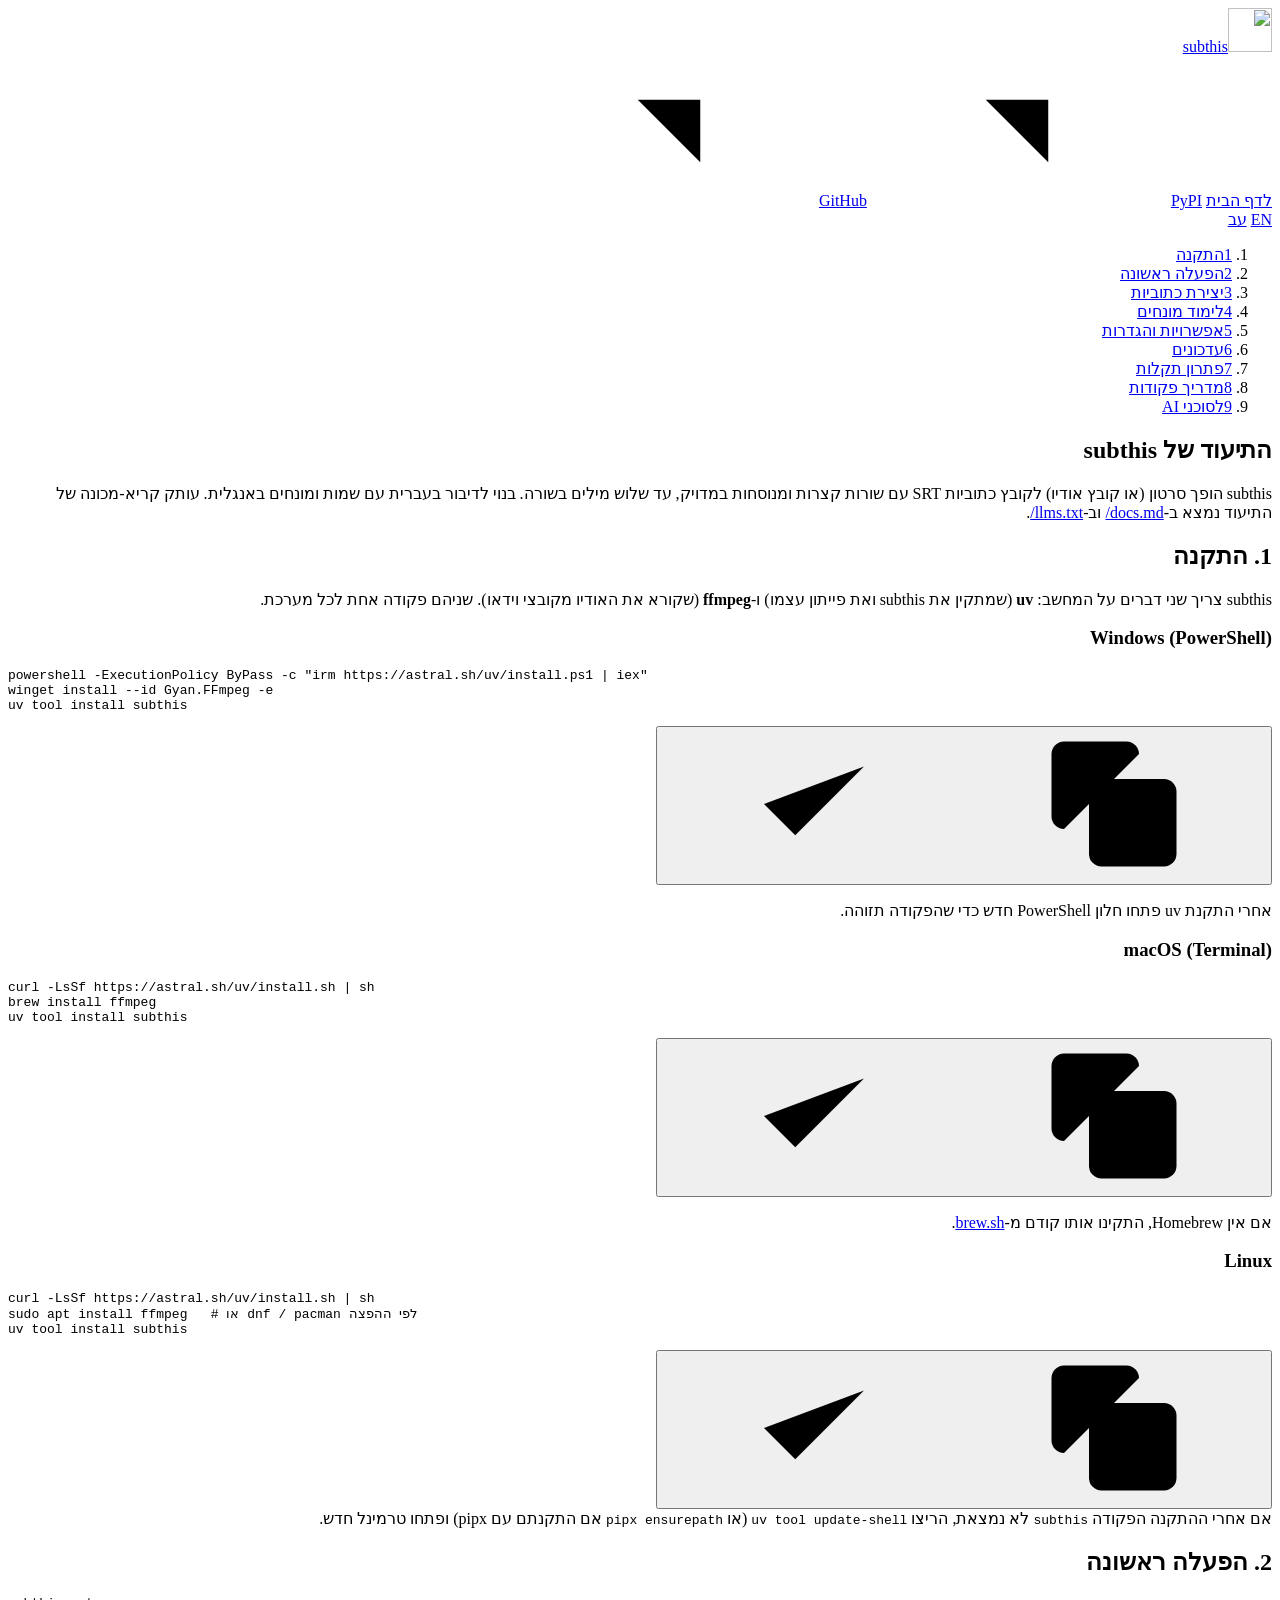
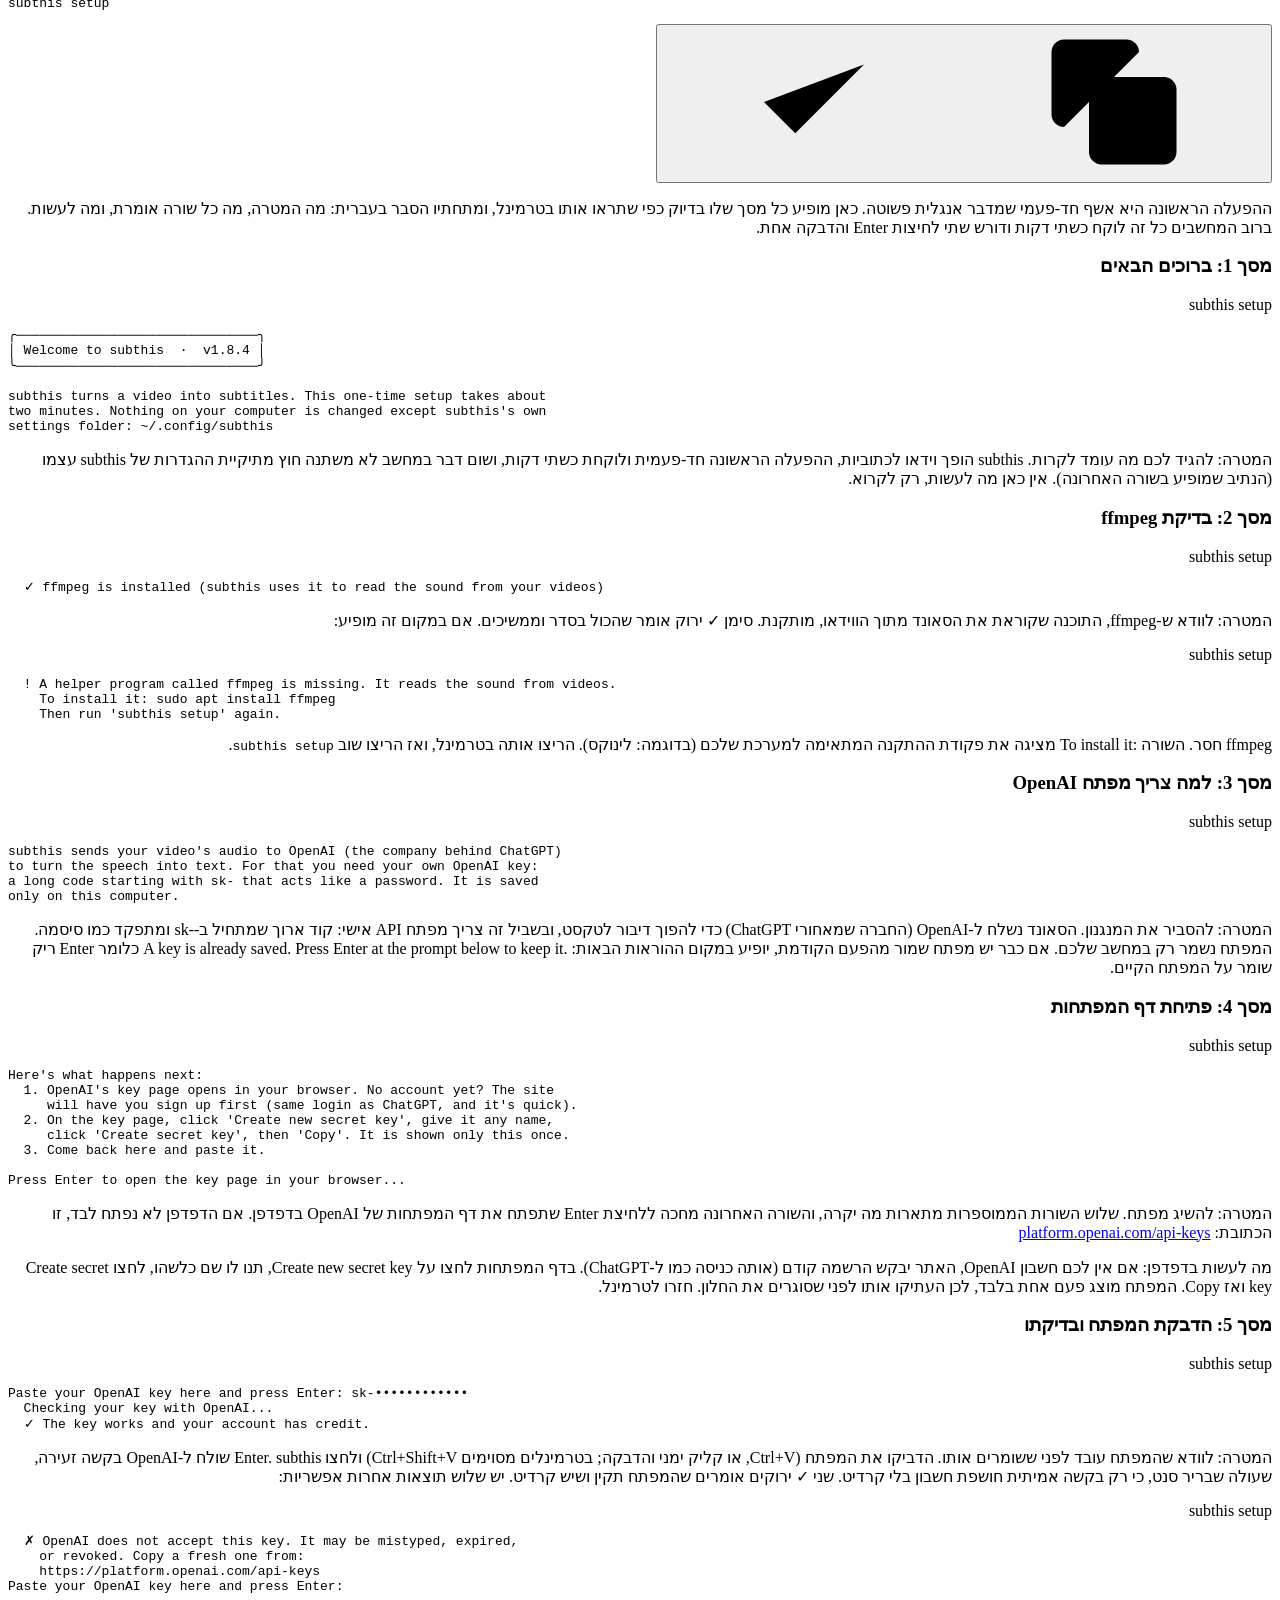
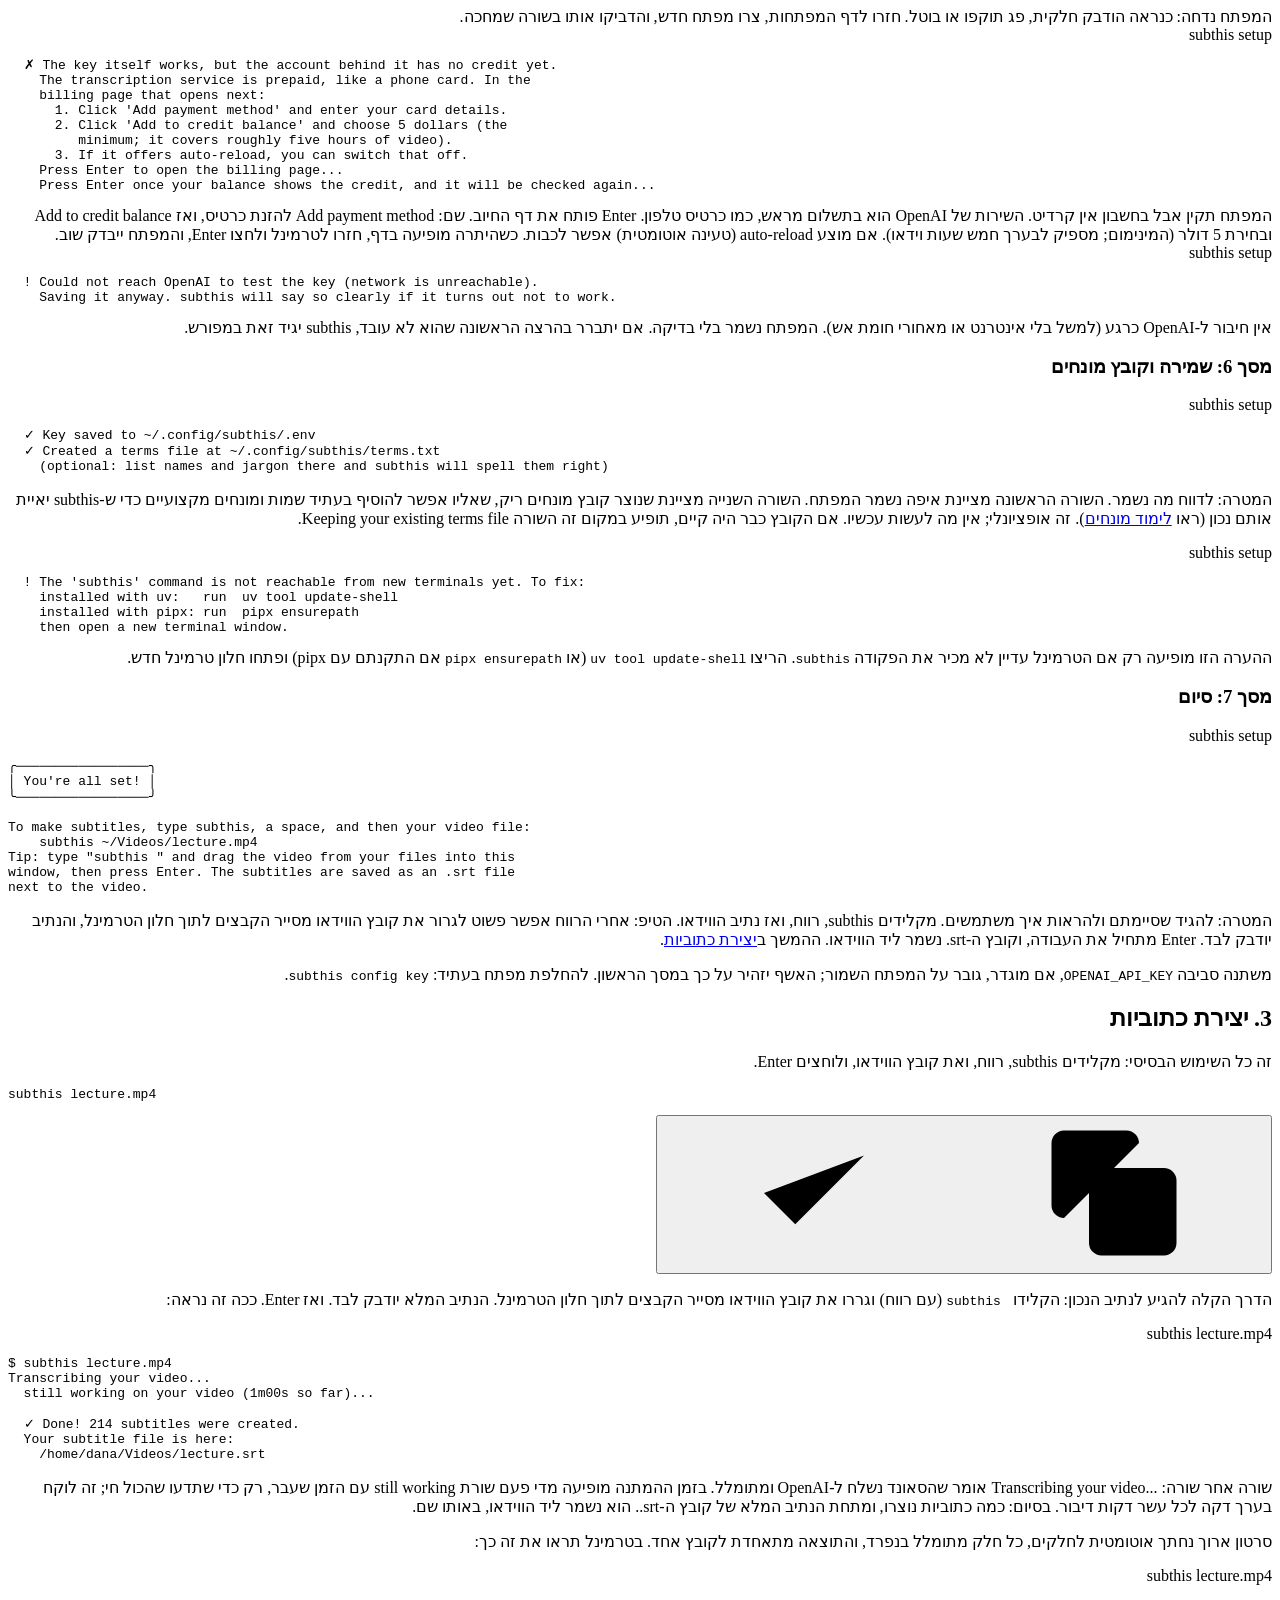
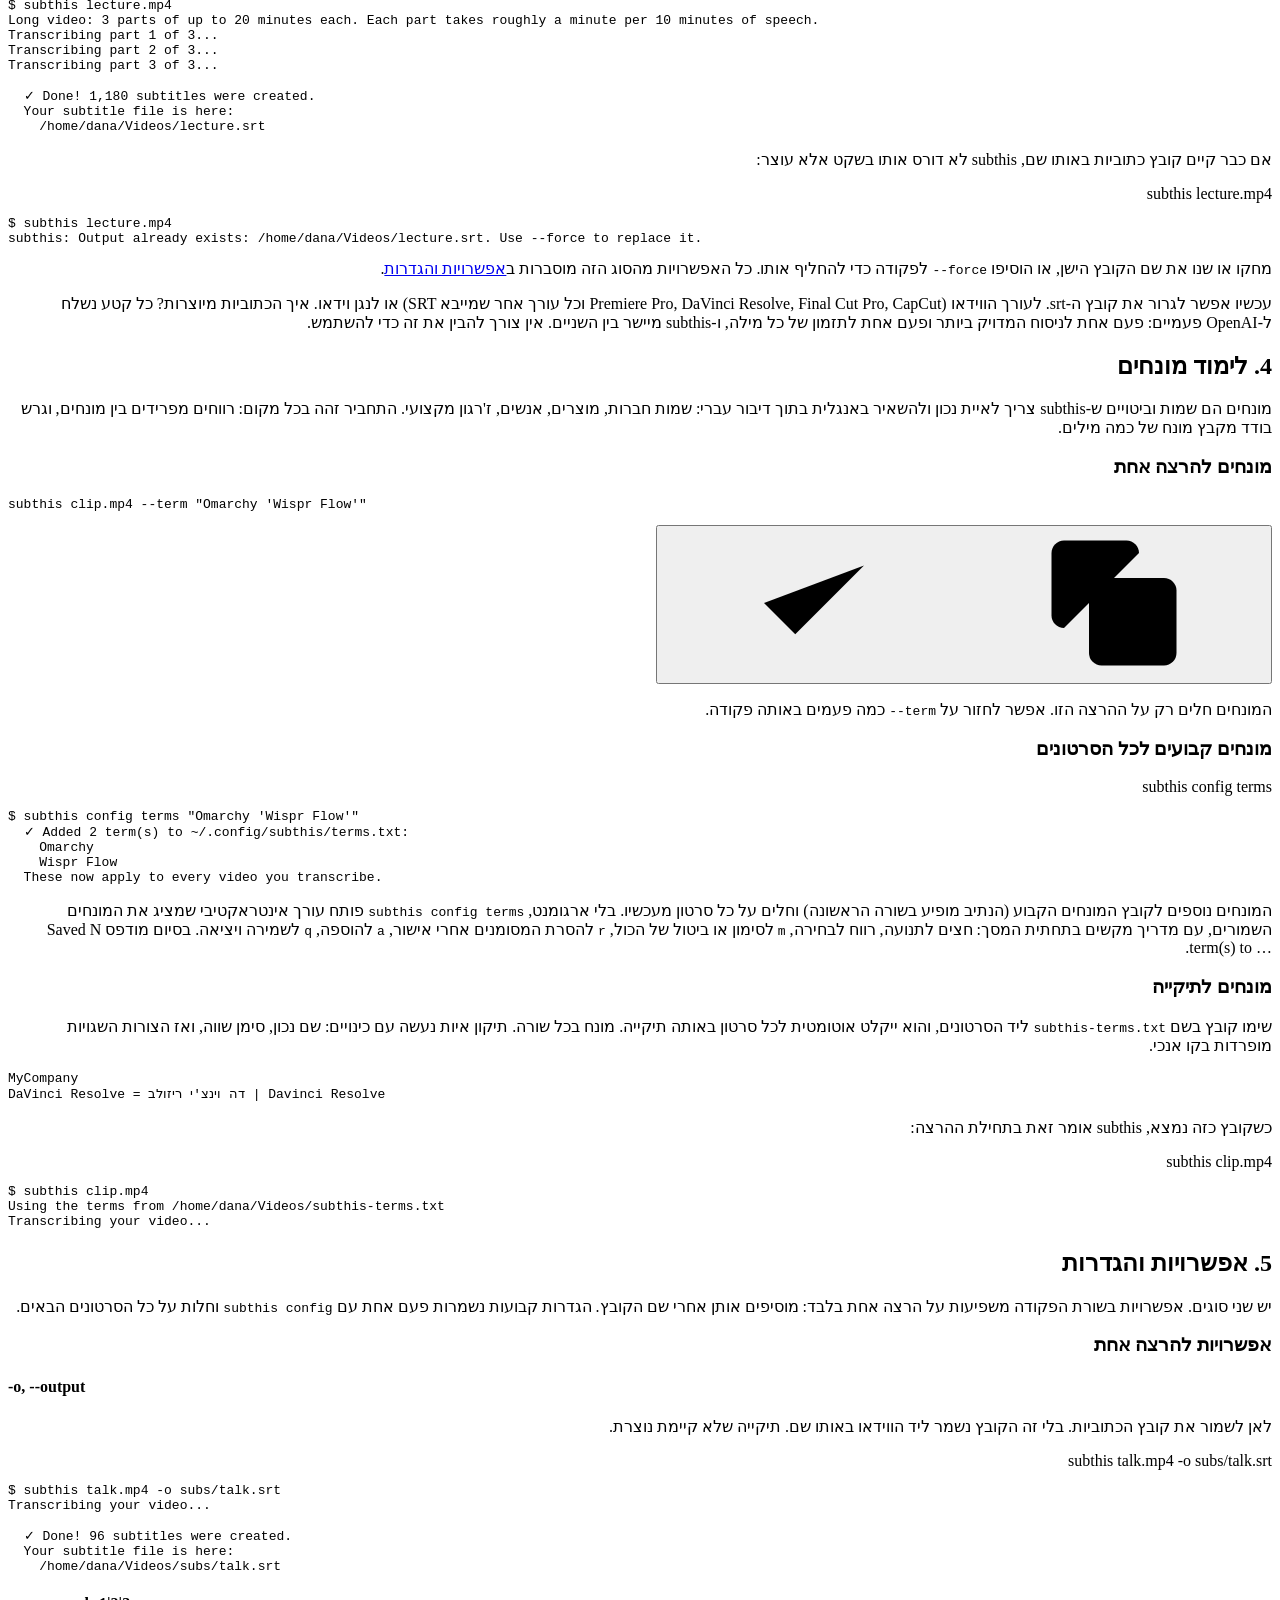
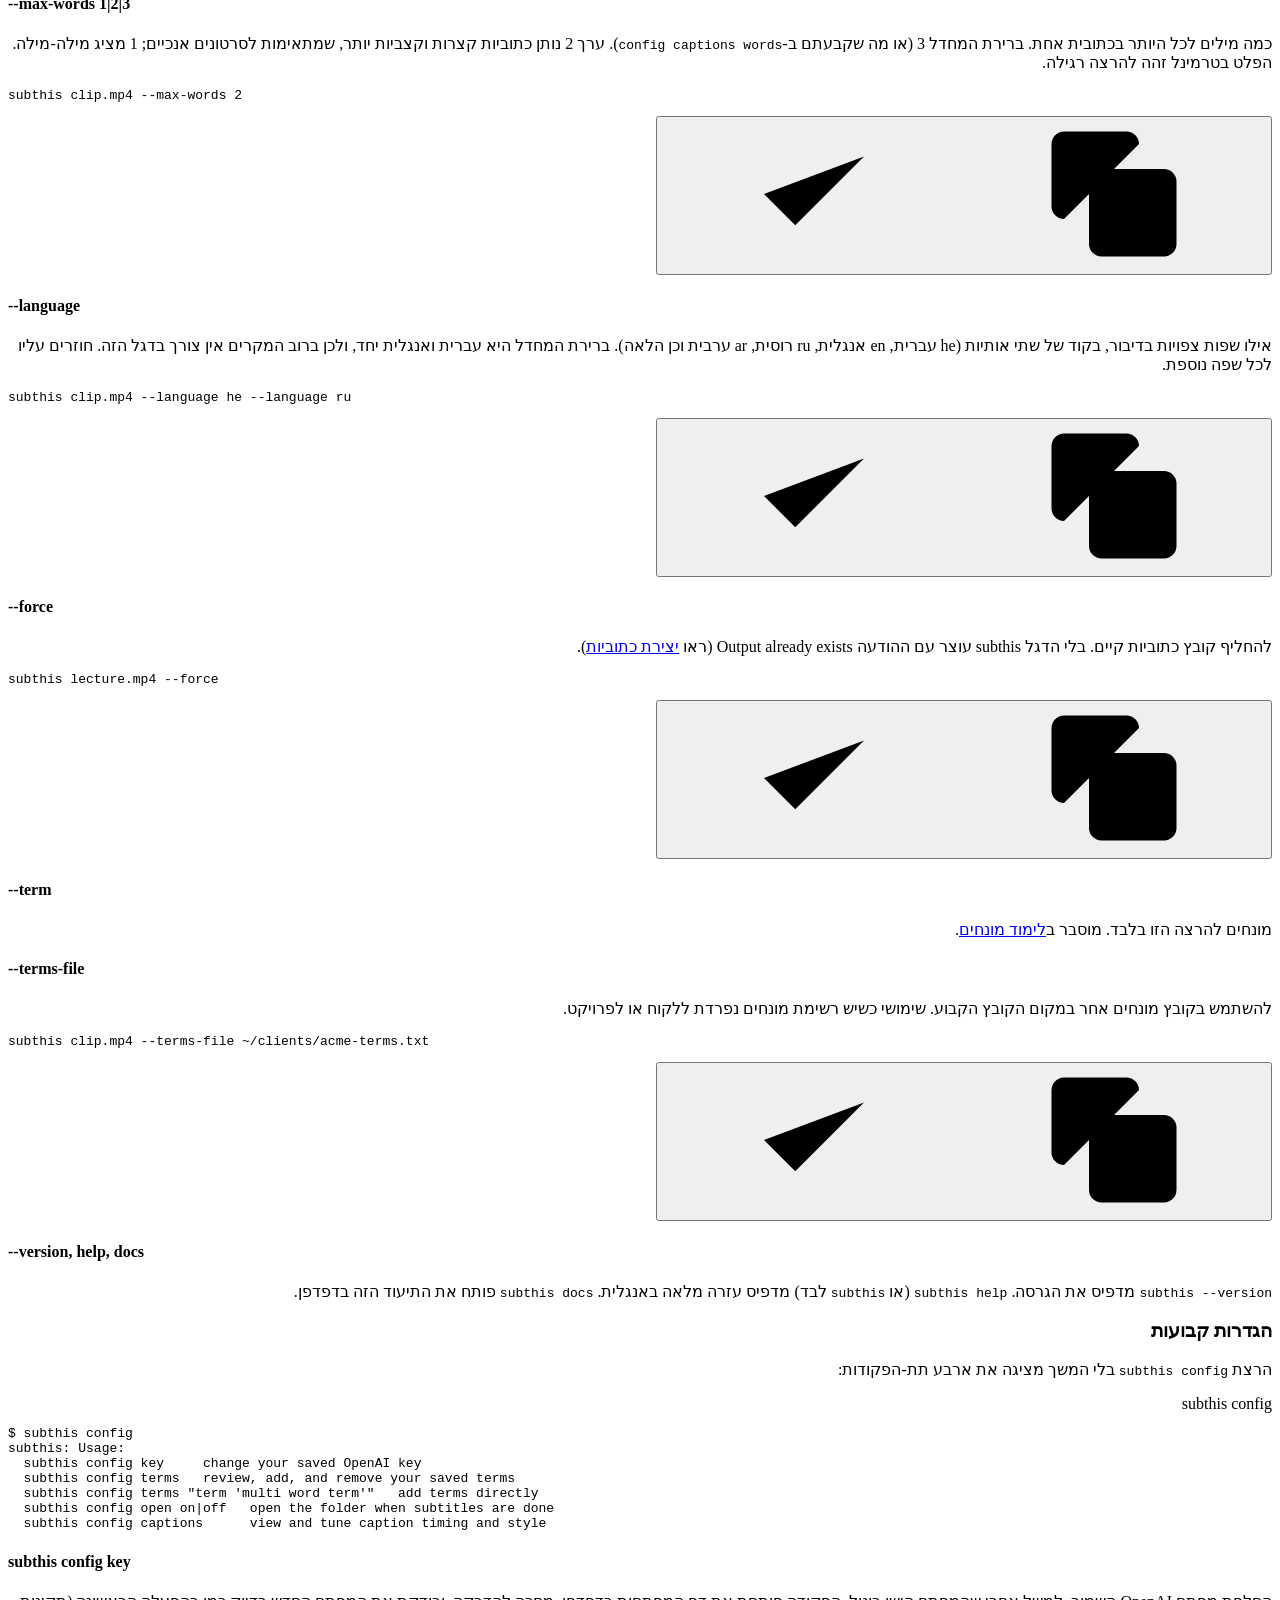
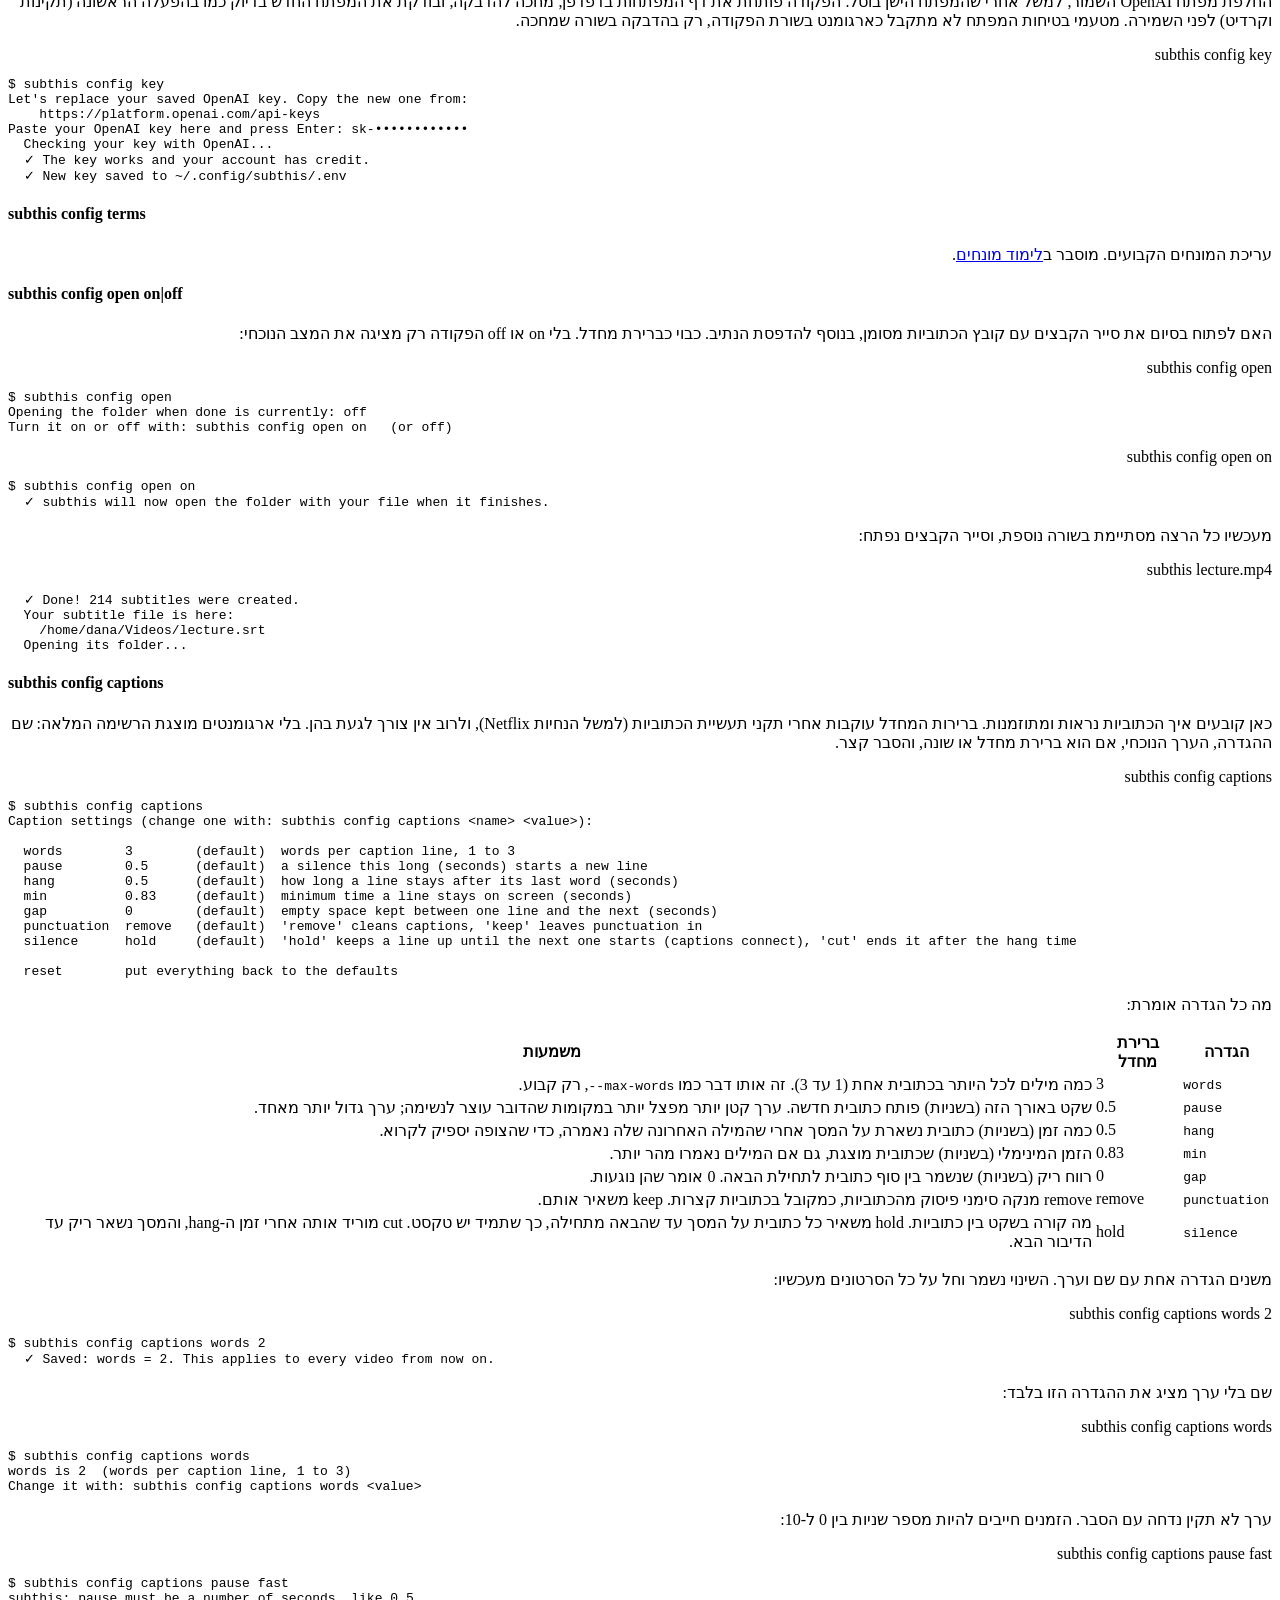
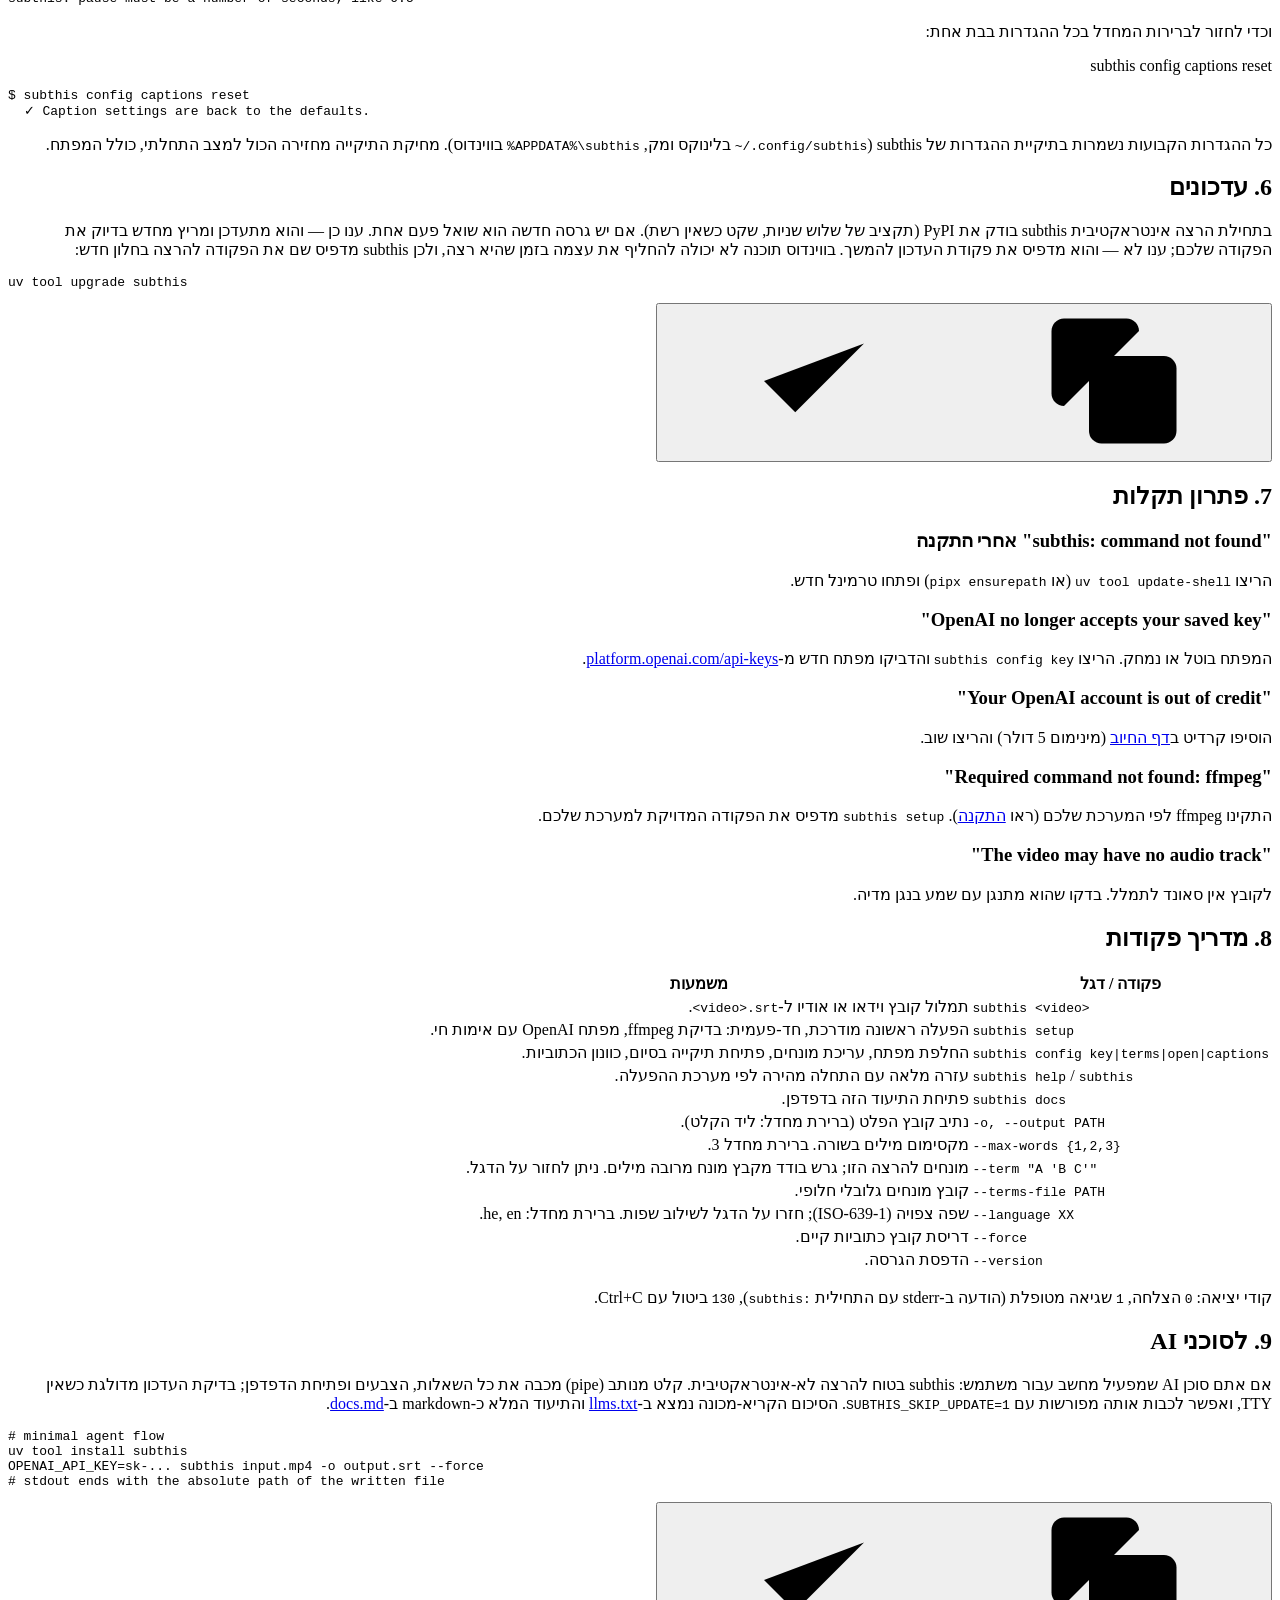
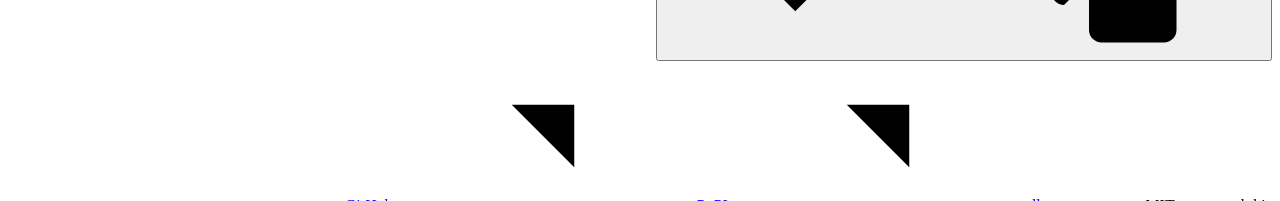
==== commit d73628d5: "Site: walkthrough banner shows v1.8.4 Co-Authored-By: Claude Fable 5.1 <noreply@anthropic.com> Claud" ====
--- a/site/docs/index.html
+++ b/site/docs/index.html
@@ -84,7 +84,7 @@
 
       <h3>מסך 1: ברוכים הבאים</h3>
       <div class="term"><div class="term-bar"><i></i><i></i><i></i><span dir="ltr">subthis setup</span></div><pre dir="ltr"><span class="cyn">╭───────────────────────────────╮
-│ Welcome to subthis  ·  v1.7.0 │
+│ Welcome to subthis  ·  v1.8.4 │
 ╰───────────────────────────────╯</span>
 
 subthis turns a video into subtitles. This one-time setup takes about
